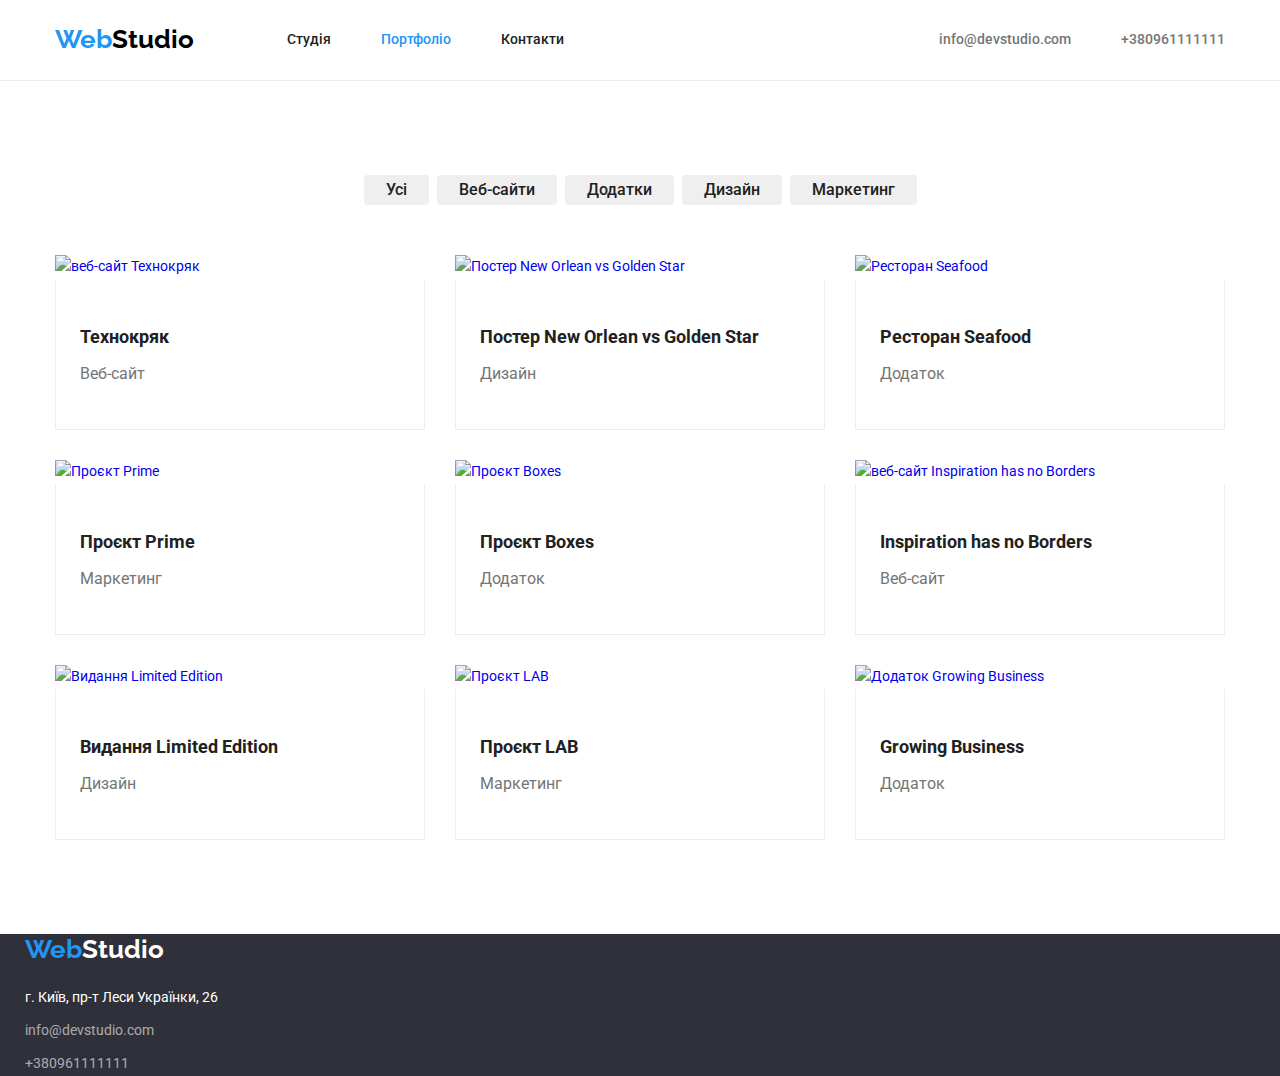
==== portfollio.html @ 1be38067 "upgraid" ====
<!DOCTYPE html>
<html lang="uk">
<head>
    <meta charset="UTF-8">
    <meta http-equiv="X-UA-Compatible" content="IE=edge">
    <meta name="viewport" content="width=device-width, initial-scale=1.0">
    <link rel="preconnect" href="https://fonts.googleapis.com">
    <link rel="preconnect" href="https://fonts.gstatic.com" crossorigin>
    <link href="https://fonts.googleapis.com/css2?family=Raleway:wght@700&family=Roboto:wght@400;500;700;900&display=swap" rel="stylesheet">
    <link rel="stylesheet" href="https://cdnjs.cloudflare.com/ajax/libs/modern-normalize/1.1.0/modern-normalize.min.css">
    <link rel="stylesheet" href="styles/styles.css">
    <title>Портфоліо</title>
</head>
<body>
    <!--Шапка-->
    <header class="header">
        <div class="container header-container">

        <nav class="nav-flex">
            <a class="link logo" href="./index.html">Web<span class="logo-part">Studio</span></a>
            <ul class="nav-flex list">
                <li class="item"><a class="nav-link link " href="./index.html">Студія</a></li>
                <li class="item"><a class="nav-link link current" href="./portfollio.html">Портфоліо</a></li>
                <li class="item"><a class="nav-link link" href="#">Контакти</a></li>
            </ul>
        </nav>
        <ul class="address-flex list">
            <li class="item"><a class="adres-nav link" href="mailto:info@devstudio.com">info@devstudio.com</a></li>
            <li class="item"><a class="adres-nav link" href="tel:+380961111111">+380961111111</a></li>
            </ul>
            
        </div>
    </header>
    <!--Основний контент-->
    <main>
        
<section class="section">
    <div class="container">
    <ul class="list list-btn">
        <li><button class="btn-filter" type="button">Усі</button></li>
        <li><button class="btn-filter" type="button">Веб-сайти</button></li>
        <li><button class="btn-filter" type="button">Додатки</button></li>
        <li><button class="btn-filter" type="button">Дизайн</button></li>
        <li><button class="btn-filter" type="button">Маркетинг</button></li>
    </ul>


    <h1 hidden>Портфоліо</h1>
    <ul class="list wrap-flex">
        <li class="li-project"> <a class="card" href="#">
            <img src="./images/texnokryak.jpg" alt="веб-сайт Технокряк" width="370">
            <div class="wrap-card">
                <h2 class="title-card">Технокряк</h2>
                <p class="p-card">Веб-сайт</p>
            </div>
        </a>
        </li>

        <li class="li-project"> <a class="card" href="#">
            <img src="./images/poster.jpg" alt="Постер New Orlean vs Golden Star" width="370">
            <div class="wrap-card">
            <h2 class="title-card">Постер <lang="en"> New Orlean vs Golden Star</lang></h2>
            <p class="p-card">Дизайн</p>
        </div>
        </a>
        </li>

        <li class="li-project"> <a class="card" href="#">
            <img src="./images/restoran.jpg" alt="Ресторан Seafood" width="370">
            <div class="wrap-card">
            <h2 class="title-card">Ресторан <lang="en">Seafood</lang></h2>
            <p class="p-card">Додаток</p>
        </div>
        </a>
        </li>

        <li class="li-project"> <a class="card" href="#">
            <img src="./images/prime.jpg" alt="Проєкт Prime" width="370">
            <div class="wrap-card">
            <h2 class="title-card">Проєкт <lang="en"></lang>Prime</h2>
            <p class="p-card">Маркетинг</p>
        </div>
        </a>
        </li>

        <li class="li-project"> <a class="card" href="#">
            <img src="./images/boxes.jpg" alt="Проєкт Boxes" width="370">
            <div class="wrap-card">
            <h2 class="title-card">Проєкт <lang="en">Boxes</lang></h2>
            <p class="p-card">Додаток</p>
        </div>
        </a>
        </li>

        <li class="li-project"> <a class="card" href="#">
            <img src="./images/inspiration.jpg" alt="веб-сайт Inspiration has no Borders" width="370">
            <div class="wrap-card">
            <h2 class="title-card"><lang="en">Inspiration has no Borders</lang></h2>
            <p class="p-card">Веб-сайт</p>
        </div>  
        </a>
        </li>

        <li class="li-project"> <a class="card" href="#">
            <img src="./images/magasin.jpg" alt="Видання Limited Edition" width="370">
            <div class="wrap-card">
            <h2 class="title-card">Видання<lang="en"> Limited Edition</lang></h2>
            <p class="p-card">Дизайн</p>
        </div>
        </a>
        </li>

        <li class="li-project"> <a class="card" href="#">
            <img src="./images/lab.jpg" alt="Проєкт LAB" width="370">
            <div class="wrap-card">
            <h2 class="title-card">Проєкт <lang="en">LAB</lang></h2>
            <p class="p-card">Маркетинг</p>
        </div>
        </a>
        </li>

        <li class="li-project"> <a class="card" href="#">
            <img src="./images/growing.jpg" alt="Додаток Growing Business" width="370">
            <div class="wrap-card">
            <h2 class="title-card"><lang="en">Growing Business</lang></h2>
            <p class="p-card">Додаток</p>
        </div>
        </a>
        </li>

    </ul>
</div>
</section>
    </main>
      <!--підвал-->
      
      <footer class="footer">
        <div class="container footer-container">
        <a class="link logo footer" href="./index.html">Web<span class="logo-footer">Studio</span></a>
        <address class="address">
            <ul class="list">
                <li class="li-address"><a class="link adres" href="https://goo.gl/maps/CPtrU1FHBa2aNyZL9" target="_blank" rel="noopener noreferrer nofollow">г. Київ, пр-т Леси Українки, 26</a> </li>
                <li class="li-address"><a class="link adres-footer" href="mailto:info@devstudio.com">info@devstudio.com</a></li>
                <li class="li-address"><a class="link adres-footer" href="tel:+380961111111">+380961111111</a></li>
            </ul>
        </address>
    </div>
    </footer>
</body>
</html>
---- styles/styles.css ----
:root {
        --primery--color:#757575;
        --title--color:#212121;
        --blac--color:#000000;
        --white--color:#FFFFFF;
        --blue--color:#2196F3;
        --btn--hover--color: #188ce8;
        --section--color:#2F303A;
        --body--bg--color:#F5F5F5;
        --card--bg--color:#EEEEEE;
        --section--bg--color:#F5F4FA;
        --icons--color: #AFB1B8;

        --logo--fonts:'Raleway', sans-serif;
        --primery--fonts:'Roboto', sans-serif;
        }

    h1,
    h2,
    h3,
    h4,
    h5,
    h6,
    p {
        margin: 0;
    }

    ul {
        margin: 0;
        padding: 0;
    }
        
    img {
        display: block;
    }
    body {
        margin: 0;

    color:var(--primery--color) ;
    font-family: var(--primery--fonts);
    font-weight: 400;
    font-size: 14px;
    line-height: 1.71;
    
    }

    .link{
        text-decoration: none;
    }

    .list{
        margin: 0;
        padding: 0;

        list-style: none;
    }

    /*header*/
    .header{
        
        padding-top: 24px;
        padding-bottom: 25px;
        border-bottom: 1px solid #ECECEC;
    }
    .container{
        padding-left: 15px;
        padding-right: 15px;
        margin: 0 auto;   
     
        width: 1200px;

    }

    .header-container{
        display: flex;
        align-items: center;
           }   


    .logo{
        margin-right: 93px;

        background: var(--white--color);
        color: var(--blue--color);

        font-family: var(--logo--fonts);
        font-weight: 700;
        font-size: 26px;
        line-height: 1.19;
        letter-spacing: 3%;
    

    }
    .logo-part{
        color:var(--blac--color);
    }

    .nav-flex{
        display: flex;
        align-items: center;
        margin-right: auto;
    }

    .item{
 
        }
    .nav-flex .item:not(:last-child){
            margin-right: 50px;
        }

    .nav-link {
        color:var(--title--color);
        font-weight: 500;
        line-height: 1.14;
    
    }
    .nav-link:hover,
    .nav-link:focus{
        color: var(--blue--color);
    }
    .current{
        color: var(--blue--color);
    }
    .address-flex{
        display: flex;
        align-items: center;
    }

    .address-flex .item:not(:last-child){
        margin-right: 50px;
    }
 
    .adres-nav{
        color: var(--primery--color);
        fill:var(-primery--color) ;
        font-weight: 500;
        line-height: 1.14;
     
    }
    .adres-nav:hover,
    .adres-nav:focus{
        color: var(--blue--color);
        fill: var(--blue--color);
    }
  
    /*main*/

    .section{
        padding-top: 94px;
        padding-bottom: 94px;
    }
    
    /*section hero*/
    .hero{
        max-width: 1600px;
        height: 600px;
        margin-left: auto;
        margin-right: auto;
        padding-top: 200px;
        padding-bottom: 200px;

    background: var(--section--color);
    background-image:linear-gradient(rgba(47, 48, 58, 0.4),rgba(47, 48, 58, 0.4)),
    url(../images/fon_hero.jpg) ;
    text-align: center;
    

    }
    .title-hero{
    margin: 0 auto;
    color: var(--white--color);     
    width: 696px;
    font-weight: 900;
    font-size: 44px;
    line-height: 60px;

    letter-spacing: 0.06em;
    text-transform: uppercase;
    }
    .hero-button{
        display: inline-block;
        margin-top: 30px;

        background: var(--blue--color);
        color: var(--white--color);
        font-family: var(--primery--fonts);
        font-weight: 700;
        font-size: 16px;
        line-height: 1.87;
    
        cursor: pointer;
        border: none;
        border-radius: 4px;
        padding: 10px 32px;
        min-width: 216px;

        }
    .hero-button:hover,
    .hero-button:focus{
        background: var(--btn--hover--color);
        }

            /*section Skills*/


    .skills{
        padding-bottom: 0;
    }
    .skills-flex{
        display: flex;
    }
    .item-skills::before{
        display: block;
        content:"";
        height: 120px;
        background-size: 70px 70px;
        background-repeat: no-repeat;
        background-position: center;
        background-color: var(--section--bg--color) ;
        border-radius: 4px;
    }
    .icon-antenna::before{
        background-image: url(../images/antenna.svg);
    }
    .icon-clock::before{
        background-image: url(../images/clock.svg);
    }
    .icon-diagram::before{
        background-image: url(../images/diagram.svg);
    }
    .icon-astronaut::before{
        background-image: url(../images/astronaut.svg);
    }
    .item-skills:not(:last-child){
        margin-right: 30px;
    }
    .title-skills{
        margin-top: 0%;
        margin-bottom: 10px;
        
        font-weight: 700;
        line-height: 1.14;
        letter-spacing: 3%;
        color: var(--title--color);
    }
    .p-skills{
        margin-top: 0%;
        margin-bottom: 0%;
    }
    /*section work*/
    .title-work{
        margin-top: 0%;
        margin-bottom: 50px;
       
        font-weight: 700;
        font-size: 36px;
        line-height: 1.17;
        color: var(--title--color);
        text-align: center;
    }

    .work-flex{
        display: flex;  
    }

    .item-work:not(:last-child){
        margin-right: 30px;
    }

    /*section team*/
    .team-flex{
        display: flex;
        justify-content: center;
        gap: 30px;
    }
    .team{
    background: var(--section--bg--color);
    }
    
    .li-team{
        background: var(--white--color);
        width: 270px;
        text-align: center;
        box-shadow:0px 4px 4px 0px rgba(0, 0, 0, 0.25);
    }
    
    .title-name{
        margin-bottom: 10px;
        font-weight: 500;
        font-size: 16px;
        line-height: 1.19;
        letter-spacing: 3%;
        color: var(--title--color);
    }
    .office{
       margin-bottom: 16px;
        font-size: 16px;
        letter-spacing: 3%;
        line-height: 1.19; 
        }

    .wrap-name{ 
        
        padding: 30px 0px;
  
        }
    .team-soc-list{
        display: flex;
        justify-content: center;
        gap: 10px;
        }
    .team-soc-item{
         width: 44px;
         height: 44px;
        }
    .team-soc-link{
        display: flex;
        align-items: center;
        justify-content: center;

        width: 100%;
        height: 100%;
        background:transparent;
        border-radius: 50%;
        }
    .team-soc-icons{
        fill:var(--icons--color) ;
        }
    .team-soc-link:hover{
    background-color: var(--blue--color);
        }
    .team-soc-link:hover .team-soc-icons{
        fill: var(--white--color);
    }   

    /*клієнти*/
    .client-logo-list{
        display: flex;
        justify-content: center;
        gap: 30px;
    }
    .client-logo-item{
        width: 170px;
        height: 92px;
        border: 1px solid var(--icons--color);
        border-radius: 4px;  
    }
    .client-logo-link{
        display: flex;
        align-items: center;
        justify-content: center;

        width: 100%;
        height: 100%;
        background:transparent;  
    }
    .client-logo-icons{
        fill:var(--icons--color) ; 
    }
    .client-logo-item:hover{
        border-color: var(--blue--color);   
    }
    .client-logo-item:hover .client-logo-icons{
        fill: var(--blue--color);
    }
    /*footer*/
    .footer {
        background: var(--section--color);
        margin: 0;
    }
    .container-flex{
        display: flex;
        padding-top: 60px;
        padding-bottom: 60px;
    }

    .footer-container{
        margin-right: 70px;
    }

    .logo-footer{
        color: var(--white--color);
    }

    .address{
        margin-top: 20px;
        font-style: normal;
    }
    .adres{
    
        font-style: normal;
        letter-spacing: 3%;
        color: var(--white--color);
    }
    .li-address:not(:last-child){
    margin-bottom: 9px;
    }
    .adres-footer{
    
        letter-spacing: 3%;
        color: rgba(255, 255, 255, 0.6);
    }
    .adres:hover,
    .adres:focus{
        color: var(--blue--color);
    }
    .adres-footer:hover,
    .adres-footer:focus{
        color: var(--blue--color);
    }
    .footer-soc-container{}
    .title-futer{
        margin-bottom: 20px;
        font-weight: 700;
        font-size: 14px;
        line-height: 16px;
        letter-spacing: 0.03em;
        text-transform: uppercase;  

        color:var(--white--color);
    }
   .footer-soc-list{
        display: flex;
        justify-content: center;
        gap: 10px;
   } 
   .footer-soc-item{
        width: 44px;
        height: 44px;
   }
    .footer-soc-link{
        display: flex;
        align-items: center;
        justify-content: center;

        width: 100%;
        height: 100%;
        background:rgba(255, 255, 255, 0.1);
        border-radius: 50%;
    }
    .footer-soc-icons{
        fill: var(--white--color);
    }
    .footer-soc-link:hover{
        background-color: var(--blue--color);
            }
    

    /*portfolio.html*/

    .list-btn{
        display: flex;
        justify-content: center;
        gap: 8px;
        margin-bottom: 50px;
    }

    .btn-filter{
       padding: 6px 22px;
        
        font-family: var(--primery--fonts);
        font-weight: 500;
        font-size: 16px;
        line-height: 1.16;
        letter-spacing: 2%;
        text-align: center;
        color: var(--title--color);
        border: none;
        border-radius: 4px;
        cursor: pointer;
        }
    .btn-filter:hover,
    .btn-filter:focus{
        color: var(--white--color);
        background: var(--blue--color);
        box-shadow: 0px 4px 4px 0px rgba(0, 0, 0, 0.25);
        }

    .wrap-flex{
        display: flex;
        flex-wrap: wrap;
        gap: 30px;
        }
    .li-project{
        width: 370px;
        }
        .li-project:hover,
        .li-project:focus{
            box-shadow: 0px 4px 4px 0px rgba(0, 0, 0, 0.25);
        }

    .wrap-card{

        border-left: 1px solid var(--card--bg--color);
        border-bottom: 1px solid var(--card--bg--color);
        border-right: 1px solid var(--card--bg--color);
           
        padding: 20px 24px;
        }   

    .card{
        text-decoration: none;  
        
        }
    .title-card{
        margin-top: 20px;
        margin-bottom: 4px;
        font-weight: 700;
        font-size: 18px;
        line-height: 2;
        color: var(--title--color);
        }
    .p-card{
        margin-top: 0px;
        margin-bottom: 0px;
        padding-bottom: 20px;
        font-size: 16px;
        line-height: 1.87;
        color: var(--primery--color);
        }
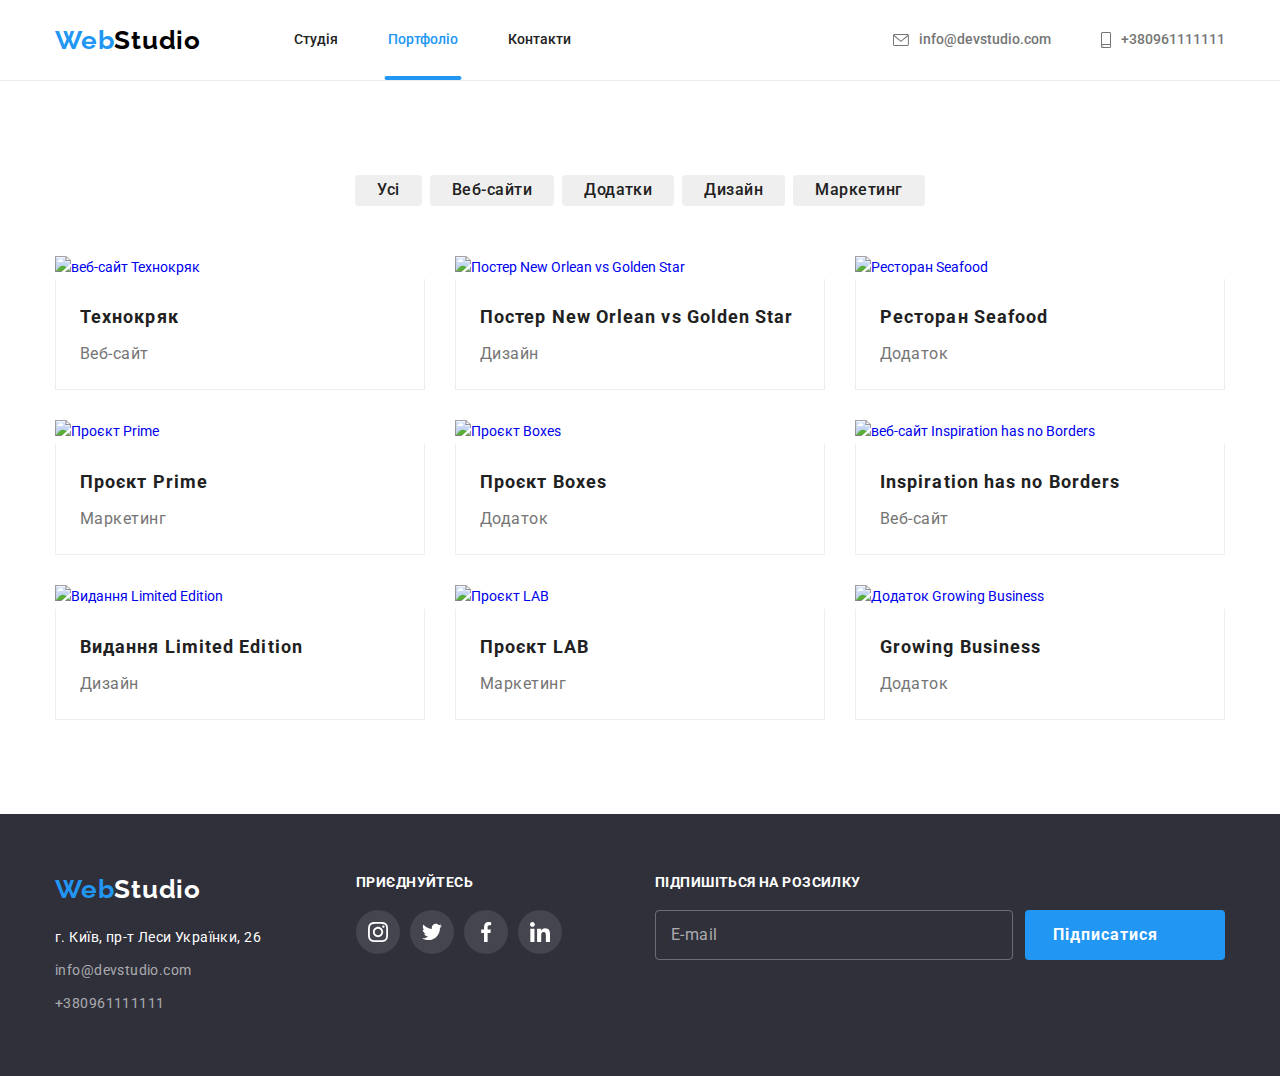
==== commit 2b438c4f: "upgraid" ====
--- a/portfollio.html
+++ b/portfollio.html
@@ -25,10 +25,17 @@
             </ul>
         </nav>
         <ul class="address-flex list">
-            <li class="item"><a class="adres-nav link" href="mailto:info@devstudio.com">info@devstudio.com</a></li>
-            <li class="item"><a class="adres-nav link" href="tel:+380961111111">+380961111111</a></li>
-            </ul>
-            
+            <li class="item"><a class="adres-nav link" href="mailto:info@devstudio.com">
+                <svg class="adres-nav-icons" width="16" height="12">
+                    <use href="./images/icons.svg#icon-envelope"></use>
+                </svg>
+                info@devstudio.com</a></li>
+            <li class="item"><a class="adres-nav link" href="tel:+380961111111">
+                <svg class="adres-nav-icons" width="10" height="16">
+                    <use href="./images/icons.svg#icon-smartphone"></use>
+                </svg>
+                +380961111111</a></li>
+            </ul>
         </div>
     </header>
     <!--Основний контент-->
@@ -48,7 +55,10 @@
     <h1 hidden>Портфоліо</h1>
     <ul class="list wrap-flex">
         <li class="li-project"> <a class="card" href="#">
+            <div class="box">
             <img src="./images/texnokryak.jpg" alt="веб-сайт Технокряк" width="370">
+            <p class="overlay">Ресурс пропонує комплексні пропозиції з різним рівнем функціоналу та сервісів. Все це дозволить відвідувачу отримати вичерпні відомості про компанію чи приватну особу.</p>
+            </div>
             <div class="wrap-card">
                 <h2 class="title-card">Технокряк</h2>
                 <p class="p-card">Веб-сайт</p>
@@ -57,7 +67,10 @@
         </li>
 
         <li class="li-project"> <a class="card" href="#">
+            <div class="box">
             <img src="./images/poster.jpg" alt="Постер New Orlean vs Golden Star" width="370">
+            <p class="overlay">Ресурс пропонує комплексні пропозиції з різним рівнем функціоналу та сервісів. Все це дозволить відвідувачу отримати вичерпні відомості про компанію чи приватну особу.</p>
+        </div>
             <div class="wrap-card">
             <h2 class="title-card">Постер <lang="en"> New Orlean vs Golden Star</lang></h2>
             <p class="p-card">Дизайн</p>
@@ -66,7 +79,10 @@
         </li>
 
         <li class="li-project"> <a class="card" href="#">
+            <div class="box">
             <img src="./images/restoran.jpg" alt="Ресторан Seafood" width="370">
+            <p class="overlay">Ресурс пропонує комплексні пропозиції з різним рівнем функціоналу та сервісів. Все це дозволить відвідувачу отримати вичерпні відомості про компанію чи приватну особу.</p>
+            </div>
             <div class="wrap-card">
             <h2 class="title-card">Ресторан <lang="en">Seafood</lang></h2>
             <p class="p-card">Додаток</p>
@@ -75,7 +91,10 @@
         </li>
 
         <li class="li-project"> <a class="card" href="#">
+            <div class="box">
             <img src="./images/prime.jpg" alt="Проєкт Prime" width="370">
+            <p class="overlay">Ресурс пропонує комплексні пропозиції з різним рівнем функціоналу та сервісів. Все це дозволить відвідувачу отримати вичерпні відомості про компанію чи приватну особу.</p>
+            </div>
             <div class="wrap-card">
             <h2 class="title-card">Проєкт <lang="en"></lang>Prime</h2>
             <p class="p-card">Маркетинг</p>
@@ -84,7 +103,10 @@
         </li>
 
         <li class="li-project"> <a class="card" href="#">
+            <div class="box">
             <img src="./images/boxes.jpg" alt="Проєкт Boxes" width="370">
+            <p class="overlay">Ресурс пропонує комплексні пропозиції з різним рівнем функціоналу та сервісів. Все це дозволить відвідувачу отримати вичерпні відомості про компанію чи приватну особу.</p>
+            </div>
             <div class="wrap-card">
             <h2 class="title-card">Проєкт <lang="en">Boxes</lang></h2>
             <p class="p-card">Додаток</p>
@@ -93,7 +115,10 @@
         </li>
 
         <li class="li-project"> <a class="card" href="#">
+            <div class="box">
             <img src="./images/inspiration.jpg" alt="веб-сайт Inspiration has no Borders" width="370">
+            <p class="overlay">Ресурс пропонує комплексні пропозиції з різним рівнем функціоналу та сервісів. Все це дозволить відвідувачу отримати вичерпні відомості про компанію чи приватну особу.</p>
+            </div>
             <div class="wrap-card">
             <h2 class="title-card"><lang="en">Inspiration has no Borders</lang></h2>
             <p class="p-card">Веб-сайт</p>
@@ -102,7 +127,10 @@
         </li>
 
         <li class="li-project"> <a class="card" href="#">
+            <div class="box">
             <img src="./images/magasin.jpg" alt="Видання Limited Edition" width="370">
+            <p class="overlay">Ресурс пропонує комплексні пропозиції з різним рівнем функціоналу та сервісів. Все це дозволить відвідувачу отримати вичерпні відомості про компанію чи приватну особу.</p>
+            </div>
             <div class="wrap-card">
             <h2 class="title-card">Видання<lang="en"> Limited Edition</lang></h2>
             <p class="p-card">Дизайн</p>
@@ -111,7 +139,10 @@
         </li>
 
         <li class="li-project"> <a class="card" href="#">
+            <div class="box">
             <img src="./images/lab.jpg" alt="Проєкт LAB" width="370">
+            <p class="overlay">Ресурс пропонує комплексні пропозиції з різним рівнем функціоналу та сервісів. Все це дозволить відвідувачу отримати вичерпні відомості про компанію чи приватну особу.</p>
+            </div>
             <div class="wrap-card">
             <h2 class="title-card">Проєкт <lang="en">LAB</lang></h2>
             <p class="p-card">Маркетинг</p>
@@ -120,7 +151,10 @@
         </li>
 
         <li class="li-project"> <a class="card" href="#">
+            <div class="box">
             <img src="./images/growing.jpg" alt="Додаток Growing Business" width="370">
+            <p class="overlay">Ресурс пропонує комплексні пропозиції з різним рівнем функціоналу та сервісів. Все це дозволить відвідувачу отримати вичерпні відомості про компанію чи приватну особу.</p>
+            </div>
             <div class="wrap-card">
             <h2 class="title-card"><lang="en">Growing Business</lang></h2>
             <p class="p-card">Додаток</p>
@@ -135,7 +169,9 @@
       <!--підвал-->
       
       <footer class="footer">
-        <div class="container footer-container">
+        <div class="container container-flex">
+
+        <div class="footer-container">
         <a class="link logo footer" href="./index.html">Web<span class="logo-footer">Studio</span></a>
         <address class="address">
             <ul class="list">
@@ -145,6 +181,53 @@
             </ul>
         </address>
     </div>
+    <div class="footer-soc-container">
+        <h1 class="title-futer">приєднуйтесь</h1>
+            <ul class="footer-soc-list list">
+                <li class="footer-soc-item">
+                     <a class="footer-soc-link link" href="#">
+                        <svg class="footer-soc-icons" width="20" height="20">
+                            <use href="./images/icons.svg#icon-instagram"></use>
+                        </svg>
+                     </a>
+                    </li>
+                    <li class="footer-soc-item">
+                        <a class="footer-soc-link link" href="#">
+                            <svg class="footer-soc-icons" width="20" height="20">
+                                <use href="./images/icons.svg#icon-twitter"></use>
+                            </svg>
+                        </a>
+                       </li>
+                       <li class="footer-soc-item">
+                        <a class="footer-soc-link link" href="#">
+                            <svg class="footer-soc-icons" width="20" height="20">
+                                <use href="./images/icons.svg#icon-facebook"></use>
+                            </svg>
+                        </a>
+                       </li>
+                       <li class="footer-soc-item">
+                        <a class="footer-soc-link link" href="#">
+                            <svg class="footer-soc-icons" width="20" height="20">
+                                <use href="./images/icons.svg#icon-linkedin"></use>
+                            </svg>
+                        </a>
+                       </li>
+            </ul>
+    </div>
+
+    <form class="mailing-wrappe">
+        <label for="mailing-futer" class="mailing-title">Підпишіться на розсилку</label>
+        <div class="mailing-flex">
+        <input type="email" name="mailing-email" class="mailing-input" id="mailing-futer" placeholder="E-mail">
+        <button type="submit" class="mailing-btn">Підписатися
+            <svg class="mailing-btn-icons" width="24" height="24">
+                <use href="./images/icons.svg#icon-icon_send"></use>
+            </svg>    
+        </button>
+    </div>
+    </form>
+    
+        </div>
     </footer>
 </body>
 </html>--- a/styles/styles.css
+++ b/styles/styles.css
@@ -57,9 +57,6 @@
 
     /*header*/
     .header{
-        
-        padding-top: 24px;
-        padding-bottom: 25px;
         border-bottom: 1px solid #ECECEC;
     }
     .container{
@@ -87,7 +84,7 @@
         font-weight: 700;
         font-size: 26px;
         line-height: 1.19;
-        letter-spacing: 3%;
+        letter-spacing: 0.03em;
     
 
     }
@@ -101,7 +98,8 @@
         margin-right: auto;
     }
 
-    .item{
+    .item-current{
+        display: flex;
  
         }
     .nav-flex .item:not(:last-child){
@@ -109,18 +107,40 @@
         }
 
     .nav-link {
+        position: relative;
+        display: block;
+        padding-top: 32px;
+        padding-bottom: 32px;
         color:var(--title--color);
         font-weight: 500;
         line-height: 1.14;
+        transition: color 250ms cubic-bezier(0.4, 0, 0.2, 1);
     
     }
     .nav-link:hover,
     .nav-link:focus{
         color: var(--blue--color);
     }
+
     .current{
         color: var(--blue--color);
     }
+
+    .nav-link.current::after{
+        display: block;
+        position: absolute;
+        bottom: 0;
+        left: 0;
+
+        content:"";
+        width:100%;
+        transform: scaleX(1.1);
+        height: 4px;
+        border-radius: 2px;
+        background-color: currentColor;
+        
+    }
+
     .address-flex{
         display: flex;
         align-items: center;
@@ -131,16 +151,23 @@
     }
  
     .adres-nav{
+        display: flex;
+
         color: var(--primery--color);
-        fill:var(-primery--color) ;
         font-weight: 500;
         line-height: 1.14;
+        align-items: center;
+
+        transition: color 250ms cubic-bezier(0.4, 0, 0.2, 1);
      
     }
     .adres-nav:hover,
     .adres-nav:focus{
         color: var(--blue--color);
-        fill: var(--blue--color);
+    }
+    .adres-nav-icons{
+        margin-right: 10px;
+        fill: currentColor;
     }
   
     /*main*/
@@ -181,7 +208,7 @@
         display: inline-block;
         margin-top: 30px;
 
-        background: var(--blue--color);
+        background-color: var(--blue--color);
         color: var(--white--color);
         font-family: var(--primery--fonts);
         font-weight: 700;
@@ -194,10 +221,12 @@
         padding: 10px 32px;
         min-width: 216px;
 
+        transition:background-color 250ms cubic-bezier(0.4, 0, 0.2, 1);
+
         }
     .hero-button:hover,
     .hero-button:focus{
-        background: var(--btn--hover--color);
+        background-color: var(--btn--hover--color);
         }
 
             /*section Skills*/
@@ -235,12 +264,11 @@
         margin-right: 30px;
     }
     .title-skills{
-        margin-top: 0%;
+        margin-top: 30px;
         margin-bottom: 10px;
         
         font-weight: 700;
         line-height: 1.14;
-        letter-spacing: 3%;
         color: var(--title--color);
     }
     .p-skills{
@@ -255,17 +283,40 @@
         font-weight: 700;
         font-size: 36px;
         line-height: 1.17;
+        letter-spacing: 0.03em;
         color: var(--title--color);
         text-align: center;
     }
 
     .work-flex{
         display: flex;  
-    }
-
-    .item-work:not(:last-child){
-        margin-right: 30px;
-    }
+        gap: 30px;
+    }
+    .item-work{
+    position: relative;
+    display: block;
+ 
+}
+
+    .koment{
+        position: absolute;
+        bottom: 0px;
+
+        padding: 27px 0;
+
+        width: 100%;
+        height: 70px;
+        background-color: rgba(47, 48, 58, 0.8);;
+
+font-weight: 700;
+font-size: 14px;
+line-height: 16px;
+text-align: center;
+letter-spacing: 0.03em;
+text-transform: uppercase;
+color: var(--white--color);
+    }
+    
 
     /*section team*/
     .team-flex{
@@ -289,13 +340,13 @@
         font-weight: 500;
         font-size: 16px;
         line-height: 1.19;
-        letter-spacing: 3%;
+        letter-spacing: 0.03em;
         color: var(--title--color);
     }
     .office{
        margin-bottom: 16px;
         font-size: 16px;
-        letter-spacing: 3%;
+        letter-spacing: 0.03em;
         line-height: 1.19; 
         }
 
@@ -322,16 +373,21 @@
         height: 100%;
         background:transparent;
         border-radius: 50%;
+        color: var(--icons--color);
+
+        transition: background-color 250ms cubic-bezier(0.4, 0, 0.2, 1),
+         color 250ms cubic-bezier(0.4, 0, 0.2, 1);
+
         }
     .team-soc-icons{
-        fill:var(--icons--color) ;
-        }
-    .team-soc-link:hover{
+        fill:currentColor ;
+        }
+    .team-soc-link:hover,
+    .team-soc-link:focus{
     background-color: var(--blue--color);
-        }
-    .team-soc-link:hover .team-soc-icons{
-        fill: var(--white--color);
-    }   
+    color: var(--white--color);
+        }
+
 
     /*клієнти*/
     .client-logo-list{
@@ -342,8 +398,7 @@
     .client-logo-item{
         width: 170px;
         height: 92px;
-        border: 1px solid var(--icons--color);
-        border-radius: 4px;  
+
     }
     .client-logo-link{
         display: flex;
@@ -353,16 +408,22 @@
         width: 100%;
         height: 100%;
         background:transparent;  
+        color: var(--icons--color);
+        border: 1px solid var(--icons--color);
+        border-radius: 4px;  
+
+        transition: border-color 250ms cubic-bezier(0.4, 0, 0.2, 1),
+        color 250ms cubic-bezier(0.4, 0, 0.2, 1);
     }
     .client-logo-icons{
-        fill:var(--icons--color) ; 
-    }
-    .client-logo-item:hover{
-        border-color: var(--blue--color);   
-    }
-    .client-logo-item:hover .client-logo-icons{
-        fill: var(--blue--color);
-    }
+        fill: currentColor; 
+    }
+    .client-logo-link:hover,
+    .client-logo-link:focus{
+    border-color: var(--blue--color);
+    color: var(--blue--color);}
+
+
     /*footer*/
     .footer {
         background: var(--section--color);
@@ -384,21 +445,28 @@
 
     .address{
         margin-top: 20px;
+        
         font-style: normal;
     }
     .adres{
     
         font-style: normal;
-        letter-spacing: 3%;
+        letter-spacing: 0.03em;
         color: var(--white--color);
-    }
+
+        transition: color 250ms cubic-bezier(0.4, 0, 0.2, 1);
+    }
+
     .li-address:not(:last-child){
     margin-bottom: 9px;
+    min-width: 231px;
     }
     .adres-footer{
     
-        letter-spacing: 3%;
+        letter-spacing: 0.03em;
         color: rgba(255, 255, 255, 0.6);
+
+        transition: color 250ms cubic-bezier(0.4, 0, 0.2, 1);
     }
     .adres:hover,
     .adres:focus{
@@ -407,6 +475,7 @@
     .adres-footer:hover,
     .adres-footer:focus{
         color: var(--blue--color);
+
     }
     .footer-soc-container{}
     .title-futer{
@@ -437,14 +506,100 @@
         height: 100%;
         background:rgba(255, 255, 255, 0.1);
         border-radius: 50%;
+
+        transition: background-color 250ms cubic-bezier(0.4, 0, 0.2, 1);
     }
     .footer-soc-icons{
         fill: var(--white--color);
     }
-    .footer-soc-link:hover{
+    .footer-soc-link:hover,
+    .footer-soc-link:focus{
         background-color: var(--blue--color);
             }
-    
+
+    .mailing-wrappe{
+        margin-left: 93px;
+    } 
+    
+    .mailing-title{
+        display: block;
+        margin-bottom: 20px;
+        font-weight: 700;
+        font-size: 14px;
+        line-height: 16px;
+        letter-spacing: 0.03em;
+        text-transform: uppercase;
+
+        color: var(--white--color);
+    }
+
+    .mailing-flex{
+        display: flex;
+    }
+    
+    .mailing-input{
+        margin-right: 12px;
+        padding-right: 15px;
+        padding-left: 15px;
+
+        width: 358px;
+        height: 50px;
+        outline: none;
+        background-color: transparent;
+        color: var(--white--color);
+        border-radius: 4px;
+        border: 1px solid rgba(255, 255, 255, 0.3);
+        cursor: pointer;
+
+        transition: border-color 250ms cubic-bezier(0.4, 0, 0.2, 1);
+
+    }
+
+    .mailing-input:focus{
+        border-color: var(--btn--hover--color); 
+    }
+
+    .mailing-input::placeholder{
+        font-weight: 400;
+        font-size: 16px;
+        line-height: 20px;
+        letter-spacing: 0.03em;
+        color: rgba(255, 255, 255, 0.6);
+
+    }
+    .mailing-btn{
+        display: flex;
+        align-items: center;
+        text-align: center;
+        justify-content: space-between;
+        width: 200px;
+                
+        padding: 10px 28px;
+        font-style: normal;
+        font-weight: 700;
+        font-size: 16px;
+        line-height: 30px;
+        letter-spacing: 0.06em;
+        
+
+        background-color: var(--blue--color);
+        color: var(--white--color);
+        cursor: pointer;
+        border: none;
+        border-radius: 4px;
+
+        transition: background-color 250ms cubic-bezier(0.4, 0, 0.2, 1);
+    }
+
+    .mailing-btn-icons{
+      
+      fill: currentColor;
+    }
+
+    .mailing-btn:hover,
+    .mailing-btn:focus{
+        background-color: var(--btn--hover--color);  
+    }
 
     /*portfolio.html*/
 
@@ -462,17 +617,21 @@
         font-weight: 500;
         font-size: 16px;
         line-height: 1.16;
-        letter-spacing: 2%;
+        letter-spacing: 0.03em;
         text-align: center;
         color: var(--title--color);
         border: none;
         border-radius: 4px;
         cursor: pointer;
+
+        transition: background-color 250ms cubic-bezier(0.4, 0, 0.2, 1),
+        color 250ms cubic-bezier(0.4, 0, 0.2, 1),
+        box-shadow 250ms cubic-bezier(0.4, 0, 0.2, 1);
         }
     .btn-filter:hover,
     .btn-filter:focus{
+        background: var(--blue--color);
         color: var(--white--color);
-        background: var(--blue--color);
         box-shadow: 0px 4px 4px 0px rgba(0, 0, 0, 0.25);
         }
 
@@ -482,7 +641,11 @@
         gap: 30px;
         }
     .li-project{
+        position: relative;
+        overflow: hidden;
         width: 370px;
+
+        transition: box-shadow 250ms cubic-bezier(0.4, 0, 0.2, 1);
         }
         .li-project:hover,
         .li-project:focus{
@@ -503,18 +666,280 @@
         
         }
     .title-card{
-        margin-top: 20px;
+        margin-top:0px;
         margin-bottom: 4px;
         font-weight: 700;
         font-size: 18px;
         line-height: 2;
+        letter-spacing: 0.06em;
         color: var(--title--color);
         }
     .p-card{
         margin-top: 0px;
         margin-bottom: 0px;
-        padding-bottom: 20px;
         font-size: 16px;
         line-height: 1.87;
+        letter-spacing: 0.03em;
         color: var(--primery--color);
-        }+        }
+    .box{
+        position: relative;
+        overflow: hidden;
+        width: 370px;
+    }
+    .overlay {
+        position: absolute;
+        top: 0;
+        left: 0;
+        width: 100%;
+        height: 100%;
+        background-color: rgba(33, 150, 243, 0.9);
+      
+        transform: translatey(100%);
+        transition: transform 250ms cubic-bezier(0.4, 0, 0.2, 1);
+        
+        padding: 63px 24px;
+        font-size: 18px;
+        line-height: 28px;
+        letter-spacing: 0.03em;
+        color: var(--white--color);
+    }
+    .li-project:hover .overlay,
+    .li-project:focus .overlay{
+        transform: translatey(0);
+    }
+
+    /*Модалка*/
+
+    .backdrop{
+        position: fixed;
+        top:0;
+        width: 100%;
+        height: 100%;
+        background-color: rgba(0, 0, 0, 0.2);
+
+        transition: opacity 500ms linear, visibility 500ms linear;
+    }
+    .modal{
+        position: absolute;
+        top: 50%;
+        left: 50%;
+
+        padding: 40px;
+
+        width: 528px;
+        min-height: 581px;
+        background-color: var(--white--color);
+        border-radius: 4px;
+       box-shadow : 0px 1px 3px rgba(0, 0, 0, 0.12),
+         0px 1px 1px rgba(0, 0, 0, 0.14), 
+        0px 2px 1px rgba(0, 0, 0, 0.2);
+
+        transform: translate(-50%,-50%) scale(1);
+        transition: transform 550ms linear;
+
+    }
+
+    .backdrop .is-hidden .modal{
+        transform: translate(-50%,-50%) scale(0); 
+    }
+
+    .modal-close{
+        position: absolute;
+        right: 8px;
+        top: 8px;
+
+        display: flex;
+        align-items: center;
+        justify-content: center;
+
+        width: 30px;
+        height: 30px;
+        border: 1px solid rgba(0, 0, 0, 0.1);
+        border-radius: 50%;
+        background-color: transparent;
+        fill: var(--blac--color);
+        box-shadow: 0px 1px 3px 0px rgba(0, 0, 0, 0.12);
+        cursor: pointer;
+
+        transition: background-color 250ms cubic-bezier(0.4, 0, 0.2, 1),
+        fill 250ms cubic-bezier(0.4, 0, 0.2, 1);
+    }
+
+    .modal-close:hover,
+    .modal-close:focus{
+        background-color: var(--btn--hover--color);
+        fill: var(--white--color);
+    }
+    .is-hidden{
+        opacity: 0;
+        visibility: hidden;
+        pointer-events: none;
+    }
+
+    .modal-title{
+        margin-bottom: 12px;
+        
+        font-weight: 700;
+        font-size: 20px;
+        line-height: 23px;
+        text-align: center;
+        letter-spacing: 0.03em;
+        color: var(--title--color);
+    }
+
+    .input-wrappe{
+        position: relative;
+        margin-bottom: 10px;
+    }
+
+    .input-label{
+        margin-bottom: 4px;
+        font-size: 12px;
+        letter-spacing: 0.01em;
+        line-height: 14px;
+        color: var(--primery--color);
+
+    }
+
+    .modal-input{
+        padding-left: 42px;
+        padding-right: 12px;
+        width: 100%;
+        height: 40px;
+        outline: transparent;
+
+        border: 1px solid rgba(33, 33, 33, 0.2);
+        border-radius: 4px;
+        background-color: transparent;
+
+        cursor: pointer;
+
+        transition: border-color 250ms cubic-bezier(0.4, 0, 0.2, 1);
+
+        }
+
+    .modal-icons{
+      
+        position: absolute;
+        left: 12px;
+        top: 50%;
+        transform: translateY(-50%);
+        fill: var(--title--color);
+     
+        transition: fill 250ms cubic-bezier(0.4, 0, 0.2, 1);
+    }
+
+    .modal-input:focus{
+        border-color: var(--blue--color);
+    }
+    .modal-input:focus + .modal-icons{
+        fill: var(--blue--color);
+    }
+
+    .koment-label{
+        margin-bottom: 4px;
+
+        font-weight: 400;
+        font-size: 12px;
+        line-height: 14px;
+        letter-spacing: 0.01em;
+        color: var(--primery--color);
+    }
+
+    .modal-coment{
+        margin-bottom: 20px;
+        padding: 12px 16px;
+
+        font-weight: 400;
+        font-size: 12px;
+        line-height: 14px;
+        letter-spacing: 0.01em;
+
+        width: 100%;
+        height: 120px;
+        outline: transparent;
+        border: 1px solid rgba(33, 33, 33, 0.2);
+        border-radius: 4px;
+        resize: none;
+        cursor: pointer;
+
+        transition: border-color 250ms cubic-bezier(0.4, 0, 0.2, 1);
+
+    }
+    .modal-coment::placeholder{
+        font-weight: 400;
+        font-size: 12px;
+        line-height: 14px;
+        letter-spacing: 0.01em;
+        color: rgba(117, 117, 117, 0.5);
+        
+    }
+
+    .modal-coment:focus{
+        
+        border-color: var(--blue--color);
+    }
+
+    .checkbox-text{
+        display: flex;
+        margin-bottom: 30px;
+        line-height: 24px;
+        letter-spacing: 0.03em;
+        align-items: center;
+
+    }
+
+    .checkbox-text span {
+        display: flex;
+        align-items: center;
+        justify-content: center;
+        margin-right: 7px;
+
+        width: 16px;
+        height: 15px;
+        border: 2px solid var(--title--color);
+        border-radius: 2px;
+        fill: transparent;
+
+        transition: background-color 250ms cubic-bezier(0.4, 0, 0.2, 1) ,
+        border 250ms cubic-bezier(0.4, 0, 0.2, 1) ,
+        fill 250ms cubic-bezier(0.4, 0, 0.2, 1);
+    }
+
+    .link-check {
+        line-height: 24px;
+        letter-spacing: 0.03em;
+        color: var(--blue--color);
+        text-decoration-line: underline;
+    }
+
+    .input-check:checked + .checkbox-text span {
+        background-color: var(--btn--hover--color);
+        border: 1px solid transparent;
+        fill: var(--white--color);
+    }
+
+    .modal-form-btn{
+        display: block;
+        margin: 0 auto;
+       
+        padding: 10px 52px;
+        font-weight: 700;
+        font-size: 16px;
+        line-height: 30px;
+        letter-spacing: 0.06em;
+        
+        background-color: var(--blue--color);
+        color: var(--white--color);
+        cursor: pointer;
+        border: none;
+        border-radius: 4px;
+
+        transition: background-color 250ms cubic-bezier(0.4, 0, 0.2, 1);
+    }
+
+    .modal-form-btn:hover ,
+    .modal-form-btn:focus{
+        background-color: var(--btn--hover--color);
+    }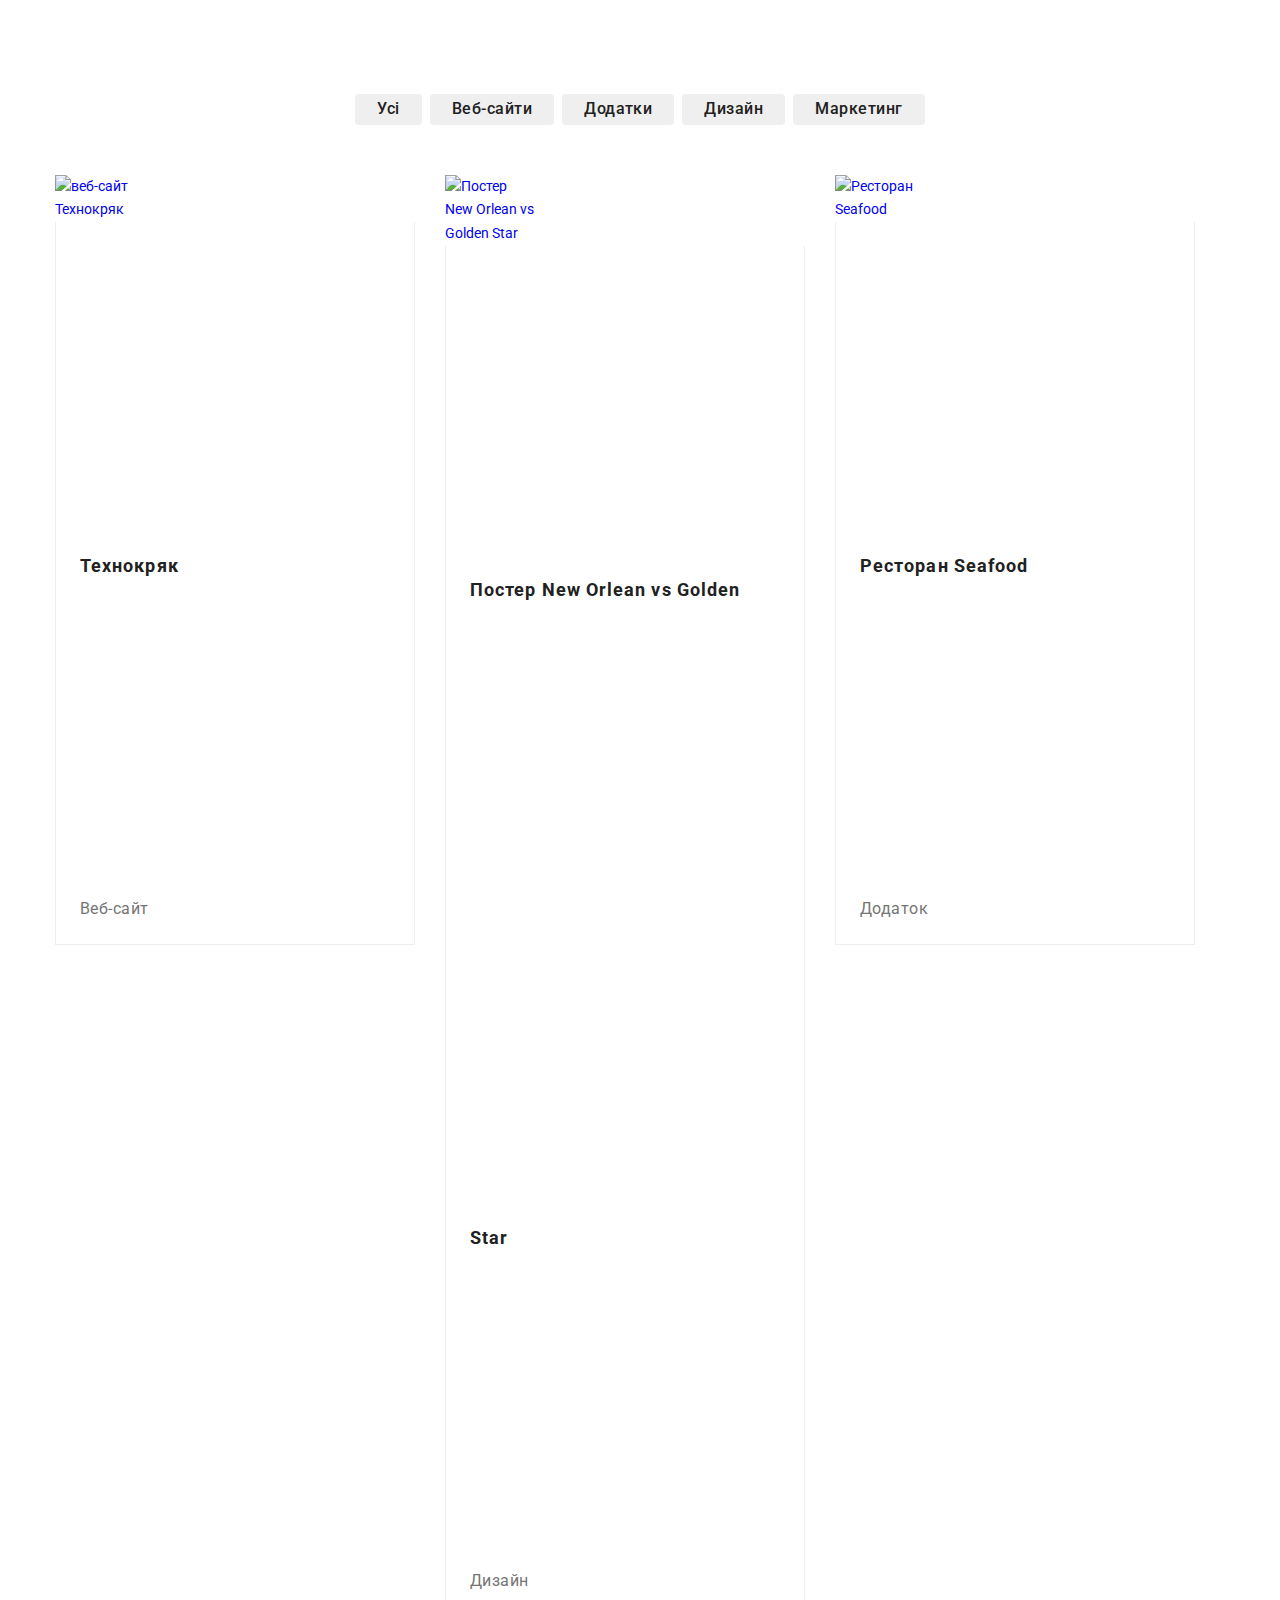
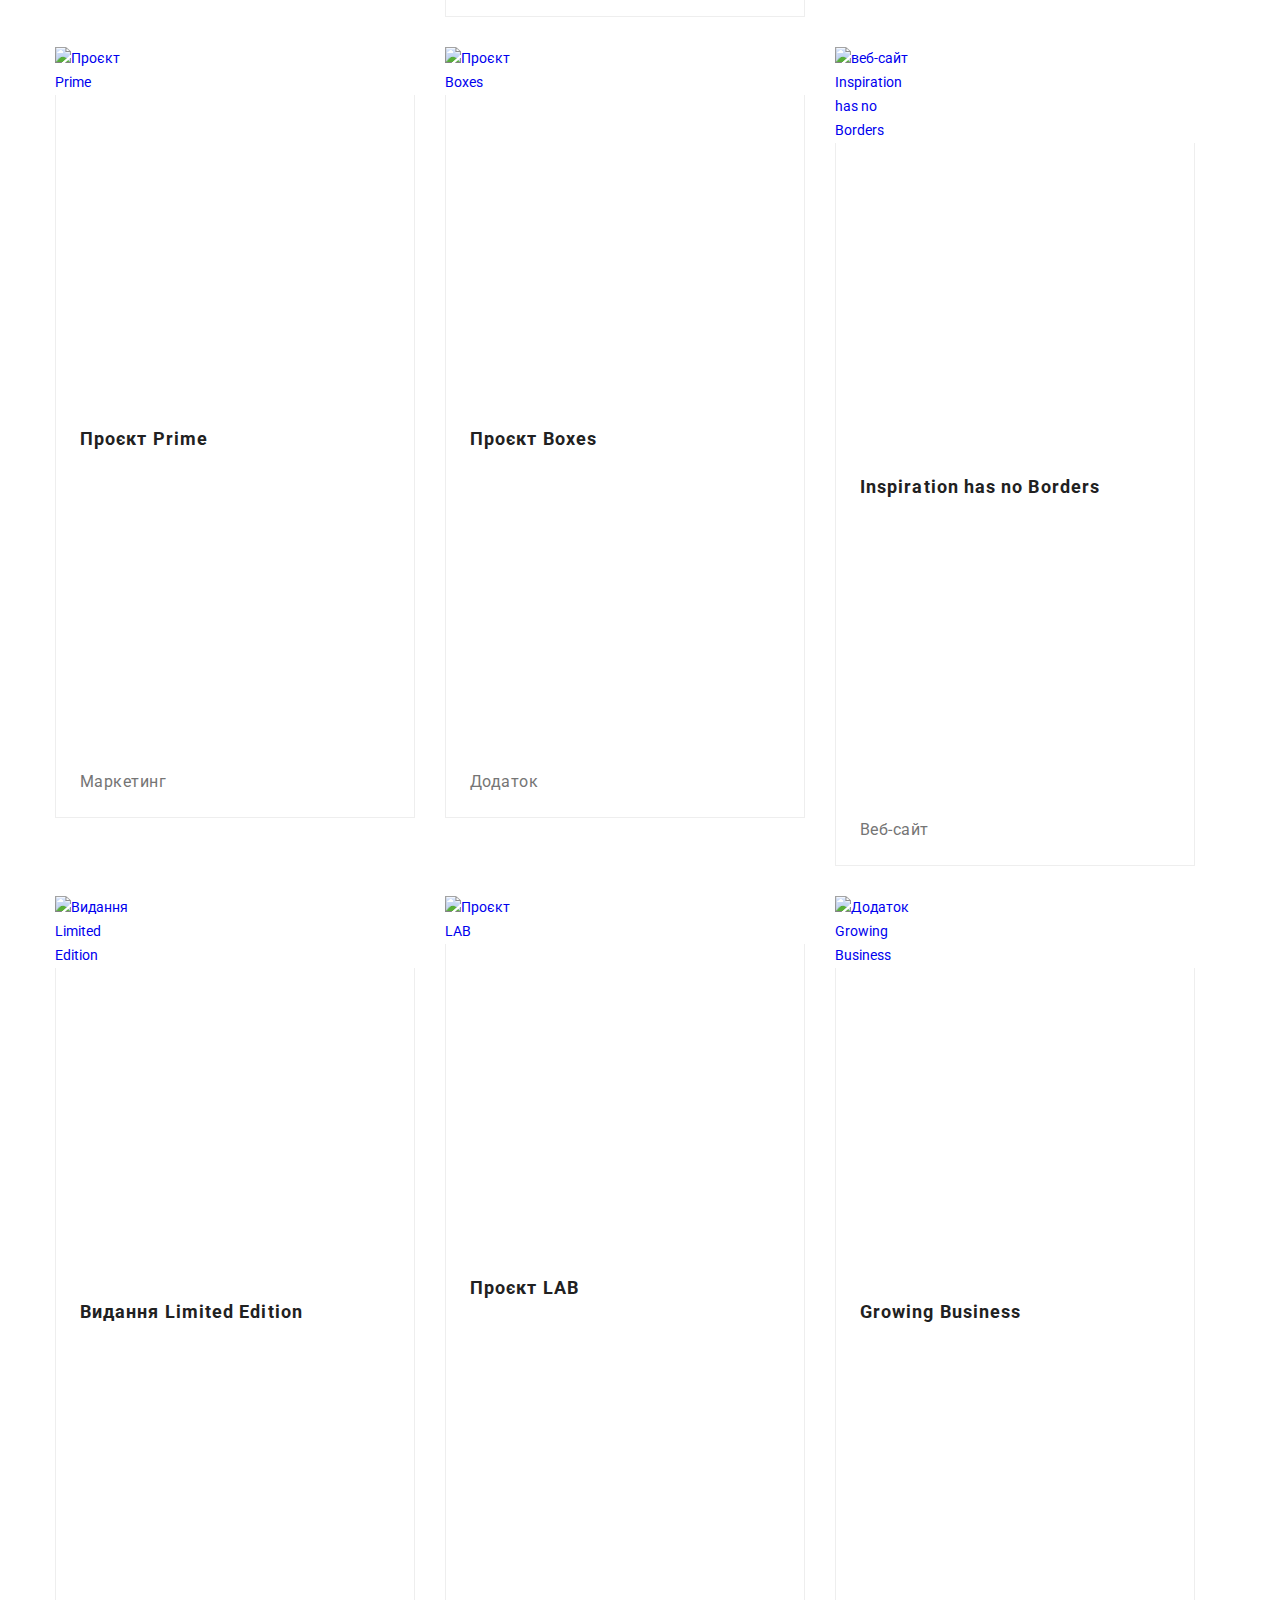
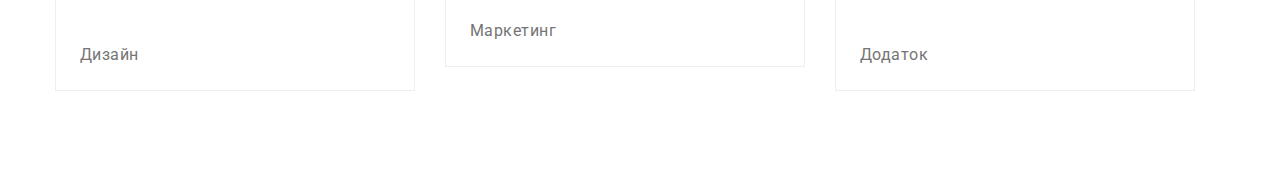
==== commit 78308c76: "up" ====
--- a/portfollio.html
+++ b/portfollio.html
@@ -8,36 +8,37 @@
     <link rel="preconnect" href="https://fonts.gstatic.com" crossorigin>
     <link href="https://fonts.googleapis.com/css2?family=Raleway:wght@700&family=Roboto:wght@400;500;700;900&display=swap" rel="stylesheet">
     <link rel="stylesheet" href="https://cdnjs.cloudflare.com/ajax/libs/modern-normalize/1.1.0/modern-normalize.min.css">
-    <link rel="stylesheet" href="styles/styles.css">
+    <link rel="stylesheet" href="./css/main.min.css">
     <title>Портфоліо</title>
 </head>
 <body>
     <!--Шапка-->
-    <header class="header">
-        <div class="container header-container">
-
-        <nav class="nav-flex">
-            <a class="link logo" href="./index.html">Web<span class="logo-part">Studio</span></a>
-            <ul class="nav-flex list">
-                <li class="item"><a class="nav-link link " href="./index.html">Студія</a></li>
-                <li class="item"><a class="nav-link link current" href="./portfollio.html">Портфоліо</a></li>
-                <li class="item"><a class="nav-link link" href="#">Контакти</a></li>
-            </ul>
-        </nav>
-        <ul class="address-flex list">
-            <li class="item"><a class="adres-nav link" href="mailto:info@devstudio.com">
-                <svg class="adres-nav-icons" width="16" height="12">
-                    <use href="./images/icons.svg#icon-envelope"></use>
-                </svg>
-                info@devstudio.com</a></li>
-            <li class="item"><a class="adres-nav link" href="tel:+380961111111">
-                <svg class="adres-nav-icons" width="10" height="16">
-                    <use href="./images/icons.svg#icon-smartphone"></use>
-                </svg>
-                +380961111111</a></li>
-            </ul>
-        </div>
-    </header>
+   <!-- <header class="header header__portfollio">
+        <div class="container header__container">
+
+            <nav class="navigation navigation__flex">
+                <a class="link logo" href="./index.html">Web<span class="logo__part">Studio</span></a>
+                <ul class="list navigation__flex ">
+                    <li class="nav-item"><a class="link nav-item__link" href="./index.html">Студія</a></li>
+                    <li class="nav-item"><a class="link current nav-item__link" href="./portfollio.html">Портфоліо</a></li>
+                    <li class="nav-item"><a class="link nav-item__link" href="#">Контакти</a></li>
+                </ul>
+            </nav>
+            <ul class="list address address__flex ">
+                <li class="contact"><a class="link contact__link" href="mailto:info@devstudio.com">
+                    <svg class="contact__icons" width="16" height="12">
+                        <use href="./images/icons.svg#icon-envelope"></use>
+                    </svg>
+                    info@devstudio.com</a></li>
+                <li class="contact"><a class="link contact__link" href="tel:+380961111111">
+                    <svg class="contact__icons" width="10" height="16">
+                        <use href="./images/icons.svg#icon-smartphone"></use>
+                    </svg>
+                    +380961111111</a></li>
+                </ul>
+                
+            </div>
+        </header>-->
     <!--Основний контент-->
     <main>
         
@@ -167,47 +168,46 @@
 </section>
     </main>
       <!--підвал-->
-      
-      <footer class="footer">
-        <div class="container container-flex">
-
-        <div class="footer-container">
-        <a class="link logo footer" href="./index.html">Web<span class="logo-footer">Studio</span></a>
-        <address class="address">
+     <!-- <footer class="footer footer__section">
+        <div class="container container__footer">
+
+        <div class="footer__contact">
+        <a class="link logo" href="./index.html">Web<span class="footer__logo">Studio</span></a>
+        <address class="address footer__address">
             <ul class="list">
-                <li class="li-address"><a class="link adres" href="https://goo.gl/maps/CPtrU1FHBa2aNyZL9" target="_blank" rel="noopener noreferrer nofollow">г. Київ, пр-т Леси Українки, 26</a> </li>
-                <li class="li-address"><a class="link adres-footer" href="mailto:info@devstudio.com">info@devstudio.com</a></li>
-                <li class="li-address"><a class="link adres-footer" href="tel:+380961111111">+380961111111</a></li>
+                <li class="address__li"><a class="link address__link" href="https://goo.gl/maps/CPtrU1FHBa2aNyZL9" target="_blank" rel="noopener noreferrer nofollow">г. Київ, пр-т Леси Українки, 26</a> </li>
+                <li class="address__li"><a class="link address__link address__color" href="mailto:info@devstudio.com">info@devstudio.com</a></li>
+                <li class="address__li"><a class="link address__link address__color" href="tel:+380961111111">+380961111111</a></li>
             </ul>
         </address>
     </div>
-    <div class="footer-soc-container">
-        <h1 class="title-futer">приєднуйтесь</h1>
-            <ul class="footer-soc-list list">
-                <li class="footer-soc-item">
-                     <a class="footer-soc-link link" href="#">
-                        <svg class="footer-soc-icons" width="20" height="20">
+    <div class="footer-soc">
+        <h1 class="footer-soc__title">приєднуйтесь</h1>
+            <ul class="footer-soc__list list">
+                <li class="footer-soc__item">
+                     <a class="footer-soc__link link" href="#">
+                        <svg class="footer-soc__icons" width="20" height="20">
                             <use href="./images/icons.svg#icon-instagram"></use>
                         </svg>
                      </a>
                     </li>
-                    <li class="footer-soc-item">
-                        <a class="footer-soc-link link" href="#">
-                            <svg class="footer-soc-icons" width="20" height="20">
+                    <li class="footer-soc__item">
+                        <a class="footer-soc__link link" href="#">
+                            <svg class="footer-soc__icons" width="20" height="20">
                                 <use href="./images/icons.svg#icon-twitter"></use>
                             </svg>
                         </a>
                        </li>
-                       <li class="footer-soc-item">
-                        <a class="footer-soc-link link" href="#">
-                            <svg class="footer-soc-icons" width="20" height="20">
+                       <li class="footer-soc__item">
+                        <a class="footer-soc__link link" href="#">
+                            <svg class="footer-soc__icons" width="20" height="20">
                                 <use href="./images/icons.svg#icon-facebook"></use>
                             </svg>
                         </a>
                        </li>
-                       <li class="footer-soc-item">
-                        <a class="footer-soc-link link" href="#">
-                            <svg class="footer-soc-icons" width="20" height="20">
+                       <li class="footer-soc__item">
+                        <a class="footer-soc__link link" href="#">
+                            <svg class="footer-soc__icons" width="20" height="20">
                                 <use href="./images/icons.svg#icon-linkedin"></use>
                             </svg>
                         </a>
@@ -215,19 +215,19 @@
             </ul>
     </div>
 
-    <form class="mailing-wrappe">
-        <label for="mailing-futer" class="mailing-title">Підпишіться на розсилку</label>
-        <div class="mailing-flex">
-        <input type="email" name="mailing-email" class="mailing-input" id="mailing-futer" placeholder="E-mail">
-        <button type="submit" class="mailing-btn">Підписатися
-            <svg class="mailing-btn-icons" width="24" height="24">
+    <form class="form-footer">
+        <label for="mailing-futer" class="form-footer__title">Підпишіться на розсилку</label>
+        <div class="form-footer__mailing">
+        <input type="email" name="mailing-email" class="form-footer__input" id="mailing-futer" placeholder="E-mail">
+        <button type="submit" class="btn form-footer__btn">Підписатися
+            <svg class="form-footer__-btn-icons" width="24" height="24">
                 <use href="./images/icons.svg#icon-icon_send"></use>
             </svg>    
         </button>
     </div>
     </form>
-    
-        </div>
-    </footer>
+        </div>
+
+    </footer>-->
 </body>
 </html>--- a/css/main.min.css
+++ b/css/main.min.css
@@ -0,0 +1 @@
+:root{--primery--color:#757575;--title--color:#212121;--blac--color:#000000;--white--color:#FFFFFF;--blue--color:#2196F3;--btn--hover--color: #188ce8;--section--color:#2F303A;--body--bg--color:#F5F5F5;--card--bg--color:#EEEEEE;--section--bg--color:#F5F4FA;--icons--color: #AFB1B8;--logo--fonts:"Raleway", sans-serif;--primery--fonts:"Roboto", sans-serif}h1,h2,h3,h4,h5,h6,p{margin:0}ul{margin:0;padding:0}img{display:block;max-width:100%;width:100%;height:auto}body{margin:0;color:var(--primery--color);font-family:var(--primery--fonts);font-weight:400;font-size:14px;line-height:1.71}.logo{background:rgba(0,0,0,0);color:var(--blue--color);font-family:var(--logo--fonts);font-weight:700;font-size:26px;line-height:1.19;letter-spacing:.03em}.link{text-decoration:none;outline:none}.list{margin:0;padding:0;list-style:none}.container{padding-left:15px;padding-right:15px;margin:0 auto;width:100%}@media screen and (min-width: 480px){.container{max-width:480px}}@media screen and (min-width: 768px){.container{max-width:768px}}@media screen and (min-width: 1200px){.container{max-width:1200px}}.section{padding-top:60px;padding-bottom:60px}@media screen and (min-width: 1200px){.section{padding-top:94px;padding-bottom:94px}}.btn{font-family:var(--primery--fonts);font-weight:700;font-size:16px;line-height:30px;letter-spacing:.06em;cursor:pointer;border:none;outline:none;border-radius:4px;-webkit-transition:background-color 250ms cubic-bezier(0.4, 0, 0.2, 1);transition:background-color 250ms cubic-bezier(0.4, 0, 0.2, 1)}.btn:hover,.btn:focus{background-color:var(--btn--hover--color)}.backdrop{position:fixed;top:0;width:100%;height:100%;background-color:rgba(0,0,0,.2);-webkit-transition:opacity 500ms linear,visibility 500ms linear;transition:opacity 500ms linear,visibility 500ms linear}.modal{position:absolute;top:50%;left:50%;padding:40px;width:528px;min-height:581px;background-color:var(--white--color);border-radius:4px;-webkit-box-shadow:0px 1px 3px rgba(0,0,0,.12),0px 1px 1px rgba(0,0,0,.14),0px 2px 1px rgba(0,0,0,.2);box-shadow:0px 1px 3px rgba(0,0,0,.12),0px 1px 1px rgba(0,0,0,.14),0px 2px 1px rgba(0,0,0,.2);-webkit-transform:translate(-50%, -50%) scale(1);transform:translate(-50%, -50%) scale(1);-webkit-transition:-webkit-transform 550ms linear;transition:-webkit-transform 550ms linear;transition:transform 550ms linear;transition:transform 550ms linear, -webkit-transform 550ms linear}.backdrop .is-hidden .modal{-webkit-transform:translate(-50%, -50%) scale(0);transform:translate(-50%, -50%) scale(0)}.modal-close{position:absolute;right:8px;top:8px;display:-webkit-box;display:-ms-flexbox;display:flex;-webkit-box-align:center;-ms-flex-align:center;align-items:center;-webkit-box-pack:center;-ms-flex-pack:center;justify-content:center;width:30px;height:30px;border:1px solid rgba(0,0,0,.1);border-radius:50%;background-color:rgba(0,0,0,0);fill:var(--blac--color);-webkit-box-shadow:0px 1px 3px 0px rgba(0,0,0,.12);box-shadow:0px 1px 3px 0px rgba(0,0,0,.12);cursor:pointer;-webkit-transition:background-color 250ms cubic-bezier(0.4, 0, 0.2, 1),fill 250ms cubic-bezier(0.4, 0, 0.2, 1);transition:background-color 250ms cubic-bezier(0.4, 0, 0.2, 1),fill 250ms cubic-bezier(0.4, 0, 0.2, 1)}.modal-close:hover,.modal-close:focus{background-color:var(--btn--hover--color);fill:var(--white--color)}.is-hidden{opacity:0;visibility:hidden;pointer-events:none}.modal-title{margin-bottom:12px;font-weight:700;font-size:20px;line-height:23px;text-align:center;letter-spacing:.03em;color:var(--title--color)}.input-wrappe{position:relative;margin-bottom:10px}.input-label{margin-bottom:4px;font-size:12px;letter-spacing:.01em;line-height:14px;color:var(--primery--color)}.modal-input{padding-left:42px;padding-right:12px;width:100%;height:40px;outline:rgba(0,0,0,0);border:1px solid rgba(33,33,33,.2);border-radius:4px;background-color:rgba(0,0,0,0);cursor:pointer;-webkit-transition:border-color 250ms cubic-bezier(0.4, 0, 0.2, 1);transition:border-color 250ms cubic-bezier(0.4, 0, 0.2, 1)}.modal-input:focus{border-color:var(--blue--color)}.modal-icons{position:absolute;left:12px;top:50%;-webkit-transform:translateY(-50%);transform:translateY(-50%);fill:var(--title--color);-webkit-transition:fill 250ms cubic-bezier(0.4, 0, 0.2, 1);transition:fill 250ms cubic-bezier(0.4, 0, 0.2, 1)}.modal-input:focus+.modal-icons{fill:var(--blue--color)}.koment-label{margin-bottom:4px;font-weight:400;font-size:12px;line-height:14px;letter-spacing:.01em;color:var(--primery--color)}.modal-coment{margin-bottom:20px;padding:12px 16px;font-weight:400;font-size:12px;line-height:14px;letter-spacing:.01em;width:100%;height:120px;outline:rgba(0,0,0,0);border:1px solid rgba(33,33,33,.2);border-radius:4px;resize:none;cursor:pointer;-webkit-transition:border-color 250ms cubic-bezier(0.4, 0, 0.2, 1);transition:border-color 250ms cubic-bezier(0.4, 0, 0.2, 1)}.modal-coment::-webkit-input-placeholder{font-weight:400;font-size:12px;line-height:14px;letter-spacing:.01em;color:rgba(117,117,117,.5)}.modal-coment::-moz-placeholder{font-weight:400;font-size:12px;line-height:14px;letter-spacing:.01em;color:rgba(117,117,117,.5)}.modal-coment:-ms-input-placeholder{font-weight:400;font-size:12px;line-height:14px;letter-spacing:.01em;color:rgba(117,117,117,.5)}.modal-coment::-ms-input-placeholder{font-weight:400;font-size:12px;line-height:14px;letter-spacing:.01em;color:rgba(117,117,117,.5)}.modal-coment::placeholder{font-weight:400;font-size:12px;line-height:14px;letter-spacing:.01em;color:rgba(117,117,117,.5)}.modal-coment:focus{border-color:var(--blue--color)}.checkbox-text{display:-webkit-box;display:-ms-flexbox;display:flex;margin-bottom:30px;line-height:24px;letter-spacing:.03em;-webkit-box-align:center;-ms-flex-align:center;align-items:center}.checkbox-text span{display:-webkit-box;display:-ms-flexbox;display:flex;-webkit-box-align:center;-ms-flex-align:center;align-items:center;-webkit-box-pack:center;-ms-flex-pack:center;justify-content:center;margin-right:7px;width:16px;height:15px;border:2px solid var(--title--color);border-radius:2px;fill:rgba(0,0,0,0);-webkit-transition:background-color 250ms cubic-bezier(0.4, 0, 0.2, 1),border 250ms cubic-bezier(0.4, 0, 0.2, 1),fill 250ms cubic-bezier(0.4, 0, 0.2, 1);transition:background-color 250ms cubic-bezier(0.4, 0, 0.2, 1),border 250ms cubic-bezier(0.4, 0, 0.2, 1),fill 250ms cubic-bezier(0.4, 0, 0.2, 1)}.input-check:checked+.checkbox-text span{background-color:var(--btn--hover--color);border:1px solid rgba(0,0,0,0);fill:var(--white--color)}.link-check{line-height:24px;letter-spacing:.03em;color:var(--blue--color);-webkit-text-decoration-line:underline;text-decoration-line:underline}.modal-form-btn{display:block;margin:0 auto;padding:10px 52px;font-weight:700;font-size:16px;line-height:30px;letter-spacing:.06em;background-color:var(--blue--color);color:var(--white--color);cursor:pointer;border:none;border-radius:4px;-webkit-transition:background-color 250ms cubic-bezier(0.4, 0, 0.2, 1);transition:background-color 250ms cubic-bezier(0.4, 0, 0.2, 1)}.modal-form-btn:hover,.modal-form-btn:focus{background-color:var(--btn--hover--color)}.section__title{margin-top:0%;margin-bottom:50px;font-weight:700;font-size:28px;line-height:33px;letter-spacing:.03em;color:var(--title--color);text-align:center}@media screen and (min-width: 1200px){.section__title{font-size:36px;line-height:42px}}.header__portfollio{border-bottom:1px solid #ececec}.header__container{display:-webkit-box;display:-ms-flexbox;display:flex;-webkit-box-align:center;-ms-flex-align:center;align-items:center}.navigation__flex{display:-webkit-box;display:-ms-flexbox;display:flex;-webkit-box-align:center;-ms-flex-align:center;align-items:center;margin-right:auto;gap:50px}.logo__part{margin-right:93px;color:var(--blac--color)}.nav-item__link{position:relative;display:block;padding-top:32px;padding-bottom:32px;color:var(--title--color);font-weight:500;line-height:1.14;-webkit-transition:color 250ms cubic-bezier(0.4, 0, 0.2, 1);transition:color 250ms cubic-bezier(0.4, 0, 0.2, 1)}.nav-item__link:hover,.nav-item__link:focus{color:var(--blue--color)}.nav-item__link.current::after{display:block;position:absolute;bottom:0;left:0;content:"";width:100%;-webkit-transform:scaleX(1.1);transform:scaleX(1.1);height:4px;border-radius:2px;background-color:currentColor}.current{color:var(--blue--color)}.address__flex{display:-webkit-box;display:-ms-flexbox;display:flex;-webkit-box-align:center;-ms-flex-align:center;align-items:center;gap:50px}.contact__link{display:-webkit-box;display:-ms-flexbox;display:flex;color:var(--primery--color);font-weight:500;line-height:1.14;-webkit-box-align:center;-ms-flex-align:center;align-items:center;-webkit-transition:color 250ms cubic-bezier(0.4, 0, 0.2, 1);transition:color 250ms cubic-bezier(0.4, 0, 0.2, 1)}.contact__link:hover,.contact__link:focus{color:var(--blue--color)}.contact__icons{margin-right:10px;fill:currentColor}.hero__section{max-width:100%;height:400px;margin-left:auto;margin-right:auto;padding-top:118px;padding-bottom:118px;background:var(--section--color);text-align:center}@media screen and (min-width: 1200px){.hero__section{height:600px;padding-top:200px;padding-bottom:200px}}.hero__title{margin:0 auto;color:var(--white--color);width:360px;font-weight:900;font-size:26px;line-height:42px;letter-spacing:.06em;text-transform:uppercase}@media screen and (min-width: 1200px){.hero__title{width:696px;font-size:44px;line-height:60px}}.hero__button{display:inline-block;margin-top:30px;background-color:var(--blue--color);color:var(--white--color);padding:10px 24px;min-width:200px}@media screen and (min-width: 1200px){.hero__button{padding:10px 32px;min-width:216px}}@media screen and (min-width: 1200px){.section__skills{padding-bottom:0}}.skills__flex{display:-webkit-box;display:-ms-flexbox;display:flex;-ms-flex-wrap:wrap;flex-wrap:wrap;gap:30px}.skills__item{width:100%}@media screen and (min-width: 768px){.skills__item{width:calc((100% - 30px)/2)}}@media screen and (min-width: 1200px){.skills__item{width:calc((100% - 90px)/4)}}.skills__item::before{display:block;content:"";height:120px;background-size:70px 70px;background-repeat:no-repeat;background-position:center;background-color:var(--section--bg--color);border-radius:4px}.skills__icon-antenna::before{background-image:url(../images/antenna.svg)}.skills__icon-clock::before{background-image:url(../images/clock.svg)}.skills__icon-diagram::before{background-image:url(../images/diagram.svg)}.skills__icon-astronaut::before{background-image:url(../images/astronaut.svg)}.skills__title{margin-top:30px;margin-bottom:10px;font-weight:700;line-height:1.14;color:var(--title--color);text-align:center}@media screen and (min-width: 768px){.skills__title{text-align:left}}@media screen and (min-width: 1200px){.skills__title{text-align:left}}.skills__p{margin-top:0%;margin-bottom:0%}.work{display:none}@media screen and (min-width: 1200px){.work{display:block}}.work__flex{display:-webkit-box;display:-ms-flexbox;display:flex;gap:30px}.work__item{position:relative;display:block}.work__koment{position:absolute;bottom:0px;padding:27px 0;width:100%;height:70px;background-color:rgba(47,48,58,.8);font-weight:700;font-size:14px;line-height:16px;text-align:center;letter-spacing:.03em;text-transform:uppercase;color:var(--white--color)}.team{background:var(--section--bg--color)}.team__flex{display:-webkit-box;display:-ms-flexbox;display:flex;-ms-flex-wrap:wrap;flex-wrap:wrap;-webkit-box-pack:center;-ms-flex-pack:center;justify-content:center;gap:30px}.team__li{background:var(--white--color);width:100%;text-align:center;-webkit-box-shadow:0px 4px 4px 0px rgba(0,0,0,.25);box-shadow:0px 4px 4px 0px rgba(0,0,0,.25);width:100%}@media screen and (min-width: 768px){.team__li{width:calc((100% - 30px)/2)}}@media screen and (min-width: 1200px){.team__li{width:calc((100% - 90px)/4)}}.team__name{padding:30px 0px}.team__title{margin-bottom:10px;font-weight:500;font-size:16px;line-height:19px;letter-spacing:.03em;color:var(--title--color)}.team__office{margin-bottom:16px;font-size:16px;letter-spacing:.03em;line-height:19px}.team__soc-list{display:-webkit-box;display:-ms-flexbox;display:flex;-webkit-box-pack:center;-ms-flex-pack:center;justify-content:center;gap:10px}.team__soc-item{width:44px;height:44px}.team__soc-link{display:-webkit-box;display:-ms-flexbox;display:flex;-webkit-box-align:center;-ms-flex-align:center;align-items:center;-webkit-box-pack:center;-ms-flex-pack:center;justify-content:center;width:100%;height:100%;background:rgba(0,0,0,0);border-radius:50%;color:var(--icons--color);-webkit-transition:background-color 250ms cubic-bezier(0.4, 0, 0.2, 1),color 250ms cubic-bezier(0.4, 0, 0.2, 1);transition:background-color 250ms cubic-bezier(0.4, 0, 0.2, 1),color 250ms cubic-bezier(0.4, 0, 0.2, 1)}.team__soc-link:hover,.team__soc-link:focus{background-color:var(--blue--color);color:var(--white--color)}.team__soc-icons{fill:currentColor}.client__list{display:-webkit-box;display:-ms-flexbox;display:flex;-ms-flex-wrap:wrap;flex-wrap:wrap;-webkit-box-pack:center;-ms-flex-pack:center;justify-content:center;gap:30px}.client__logo{width:calc((100% - 30px)/2);height:92px}@media screen and (min-width: 768px){.client__logo{width:calc((100% - 60px)/3)}}@media screen and (min-width: 1200px){.client__logo{width:calc((100% - 150px)/6)}}.client__logo-link{display:-webkit-box;display:-ms-flexbox;display:flex;-webkit-box-align:center;-ms-flex-align:center;align-items:center;-webkit-box-pack:center;-ms-flex-pack:center;justify-content:center;width:100%;height:100%;background:rgba(0,0,0,0);color:var(--icons--color);border:1px solid var(--icons--color);border-radius:4px;-webkit-transition:border-color 250ms cubic-bezier(0.4, 0, 0.2, 1),color 250ms cubic-bezier(0.4, 0, 0.2, 1);transition:border-color 250ms cubic-bezier(0.4, 0, 0.2, 1),color 250ms cubic-bezier(0.4, 0, 0.2, 1)}.client__logo-link:hover,.client__logo-link:focus{border-color:var(--blue--color);color:var(--blue--color)}.client__logo-icons{fill:currentColor}.footer__section{background:var(--section--color);margin:0}.container__footer{display:-webkit-box;display:-ms-flexbox;display:flex;padding-top:60px;padding-bottom:60px}.footer__contact{margin-right:70px}.footer__logo{color:var(--white--color)}.footer__address{margin-top:20px;font-style:normal}.address__li:not(:last-child){margin-bottom:9px;min-width:231px}.address__link{font-style:normal;letter-spacing:.03em;color:var(--white--color);outline:none;-webkit-transition:color 250ms cubic-bezier(0.4, 0, 0.2, 1);transition:color 250ms cubic-bezier(0.4, 0, 0.2, 1)}.address__link:hover,.address__link:focus{color:var(--blue--color)}.address__color{color:rgba(255,255,255,.6)}.footer-soc__title{margin-bottom:20px;font-weight:700;font-size:14px;line-height:16px;letter-spacing:.03em;text-transform:uppercase;color:var(--white--color)}.footer-soc__list{display:-webkit-box;display:-ms-flexbox;display:flex;-webkit-box-pack:center;-ms-flex-pack:center;justify-content:center;gap:10px}.footer-soc__item{width:44px;height:44px}.footer-soc__link{display:-webkit-box;display:-ms-flexbox;display:flex;-webkit-box-align:center;-ms-flex-align:center;align-items:center;-webkit-box-pack:center;-ms-flex-pack:center;justify-content:center;width:100%;height:100%;background:rgba(255,255,255,.1);border-radius:50%;-webkit-transition:background-color 250ms cubic-bezier(0.4, 0, 0.2, 1);transition:background-color 250ms cubic-bezier(0.4, 0, 0.2, 1)}.footer-soc__link:hover,.footer-soc__link:focus{background-color:var(--blue--color)}.footer-soc__icons{fill:var(--white--color)}.form-footer{margin-left:93px}.form-footer__title{display:block;margin-bottom:20px;font-weight:700;font-size:14px;line-height:16px;letter-spacing:.03em;text-transform:uppercase;color:var(--white--color)}.form-footer__mailing{display:-webkit-box;display:-ms-flexbox;display:flex}.form-footer__input{margin-right:12px;padding-right:15px;padding-left:15px;width:358px;height:50px;outline:none;background-color:rgba(0,0,0,0);color:var(--white--color);border-radius:4px;border:1px solid rgba(255,255,255,.3);cursor:pointer;-webkit-transition:border-color 250ms cubic-bezier(0.4, 0, 0.2, 1);transition:border-color 250ms cubic-bezier(0.4, 0, 0.2, 1)}.form-footer__input:focus{border-color:var(--btn--hover--color)}.form-footer__input::-webkit-input-placeholder{font-weight:400;font-size:16px;line-height:20px;letter-spacing:.03em;color:rgba(255,255,255,.6)}.form-footer__input::-moz-placeholder{font-weight:400;font-size:16px;line-height:20px;letter-spacing:.03em;color:rgba(255,255,255,.6)}.form-footer__input:-ms-input-placeholder{font-weight:400;font-size:16px;line-height:20px;letter-spacing:.03em;color:rgba(255,255,255,.6)}.form-footer__input::-ms-input-placeholder{font-weight:400;font-size:16px;line-height:20px;letter-spacing:.03em;color:rgba(255,255,255,.6)}.form-footer__input::placeholder{font-weight:400;font-size:16px;line-height:20px;letter-spacing:.03em;color:rgba(255,255,255,.6)}.form-footer__btn{display:-webkit-box;display:-ms-flexbox;display:flex;-webkit-box-align:center;-ms-flex-align:center;align-items:center;text-align:center;-webkit-box-pack:justify;-ms-flex-pack:justify;justify-content:space-between;width:200px;padding:10px 28px;font-style:normal;background-color:var(--blue--color);color:var(--white--color)}.form-footer__-btn-icons{fill:currentColor}.list-btn{display:-webkit-box;display:-ms-flexbox;display:flex;-ms-flex-wrap:wrap;flex-wrap:wrap;-webkit-box-pack:center;-ms-flex-pack:center;justify-content:center;gap:8px;margin-bottom:50px}.btn-filter{padding:6px 22px;font-family:var(--primery--fonts);font-weight:500;font-size:16px;line-height:1.16;letter-spacing:.03em;text-align:center;color:var(--title--color);border:none;outline:none;border-radius:4px;cursor:pointer;-webkit-transition:background-color 250ms cubic-bezier(0.4, 0, 0.2, 1),color 250ms cubic-bezier(0.4, 0, 0.2, 1),-webkit-box-shadow 250ms cubic-bezier(0.4, 0, 0.2, 1);transition:background-color 250ms cubic-bezier(0.4, 0, 0.2, 1),color 250ms cubic-bezier(0.4, 0, 0.2, 1),-webkit-box-shadow 250ms cubic-bezier(0.4, 0, 0.2, 1);transition:background-color 250ms cubic-bezier(0.4, 0, 0.2, 1),color 250ms cubic-bezier(0.4, 0, 0.2, 1),box-shadow 250ms cubic-bezier(0.4, 0, 0.2, 1);transition:background-color 250ms cubic-bezier(0.4, 0, 0.2, 1),color 250ms cubic-bezier(0.4, 0, 0.2, 1),box-shadow 250ms cubic-bezier(0.4, 0, 0.2, 1),-webkit-box-shadow 250ms cubic-bezier(0.4, 0, 0.2, 1)}.btn-filter:hover,.btn-filter:focus{background:var(--blue--color);color:var(--white--color);-webkit-box-shadow:0px 4px 4px 0px rgba(0,0,0,.25);box-shadow:0px 4px 4px 0px rgba(0,0,0,.25)}.wrap-flex{display:-webkit-box;display:-ms-flexbox;display:flex;-ms-flex-wrap:wrap;flex-wrap:wrap;gap:30px}.li-project{position:relative;overflow:hidden;width:100%;-webkit-transition:-webkit-box-shadow 250ms cubic-bezier(0.4, 0, 0.2, 1);transition:-webkit-box-shadow 250ms cubic-bezier(0.4, 0, 0.2, 1);transition:box-shadow 250ms cubic-bezier(0.4, 0, 0.2, 1);transition:box-shadow 250ms cubic-bezier(0.4, 0, 0.2, 1), -webkit-box-shadow 250ms cubic-bezier(0.4, 0, 0.2, 1)}.li-project:hover,.li-project:focus{-webkit-box-shadow:0px 4px 4px 0px rgba(0,0,0,.25);box-shadow:0px 4px 4px 0px rgba(0,0,0,.25)}@media screen and (min-width: 768px){.li-project{width:calc((100% - 30px)/2)}}@media screen and (min-width: 1200px){.li-project{width:calc((100% - 90px)/3)}}.wrap-card{border-left:1px solid var(--card--bg--color);border-bottom:1px solid var(--card--bg--color);border-right:1px solid var(--card--bg--color);padding:20px 24px}.card{text-decoration:none}.title-card{margin-top:0px;margin-bottom:4px;font-weight:700;font-size:18px;line-height:36;letter-spacing:.06em;color:var(--title--color)}.p-card{margin-top:0px;margin-bottom:0px;font-size:16px;line-height:30px;letter-spacing:.03em;color:var(--primery--color)}.box{position:relative;overflow:hidden;width:100%}@media screen and (min-width: 768px){.box{width:calc((100% - 30px)/2)}}@media screen and (min-width: 1200px){.box{width:calc((100% - 90px)/3)}}.overlay{position:absolute;top:0;left:0;width:100%;height:100%;background-color:rgba(33,150,243,.9);-webkit-transform:translatey(100%);transform:translatey(100%);-webkit-transition:-webkit-transform 250ms cubic-bezier(0.4, 0, 0.2, 1);transition:-webkit-transform 250ms cubic-bezier(0.4, 0, 0.2, 1);transition:transform 250ms cubic-bezier(0.4, 0, 0.2, 1);transition:transform 250ms cubic-bezier(0.4, 0, 0.2, 1), -webkit-transform 250ms cubic-bezier(0.4, 0, 0.2, 1);padding:77px 24px;font-size:18px;line-height:28px;letter-spacing:.03em;color:var(--white--color)}.li-project:hover .overlay,.li-project:focus .overlay{-webkit-transform:translatey(0);transform:translatey(0)}@media screen and (min-width: 768px){.overlay{padding:49px 24px}}@media screen and (min-width: 1200px){.overlay{padding:63px 24px}}/*# sourceMappingURL=main.min.css.map */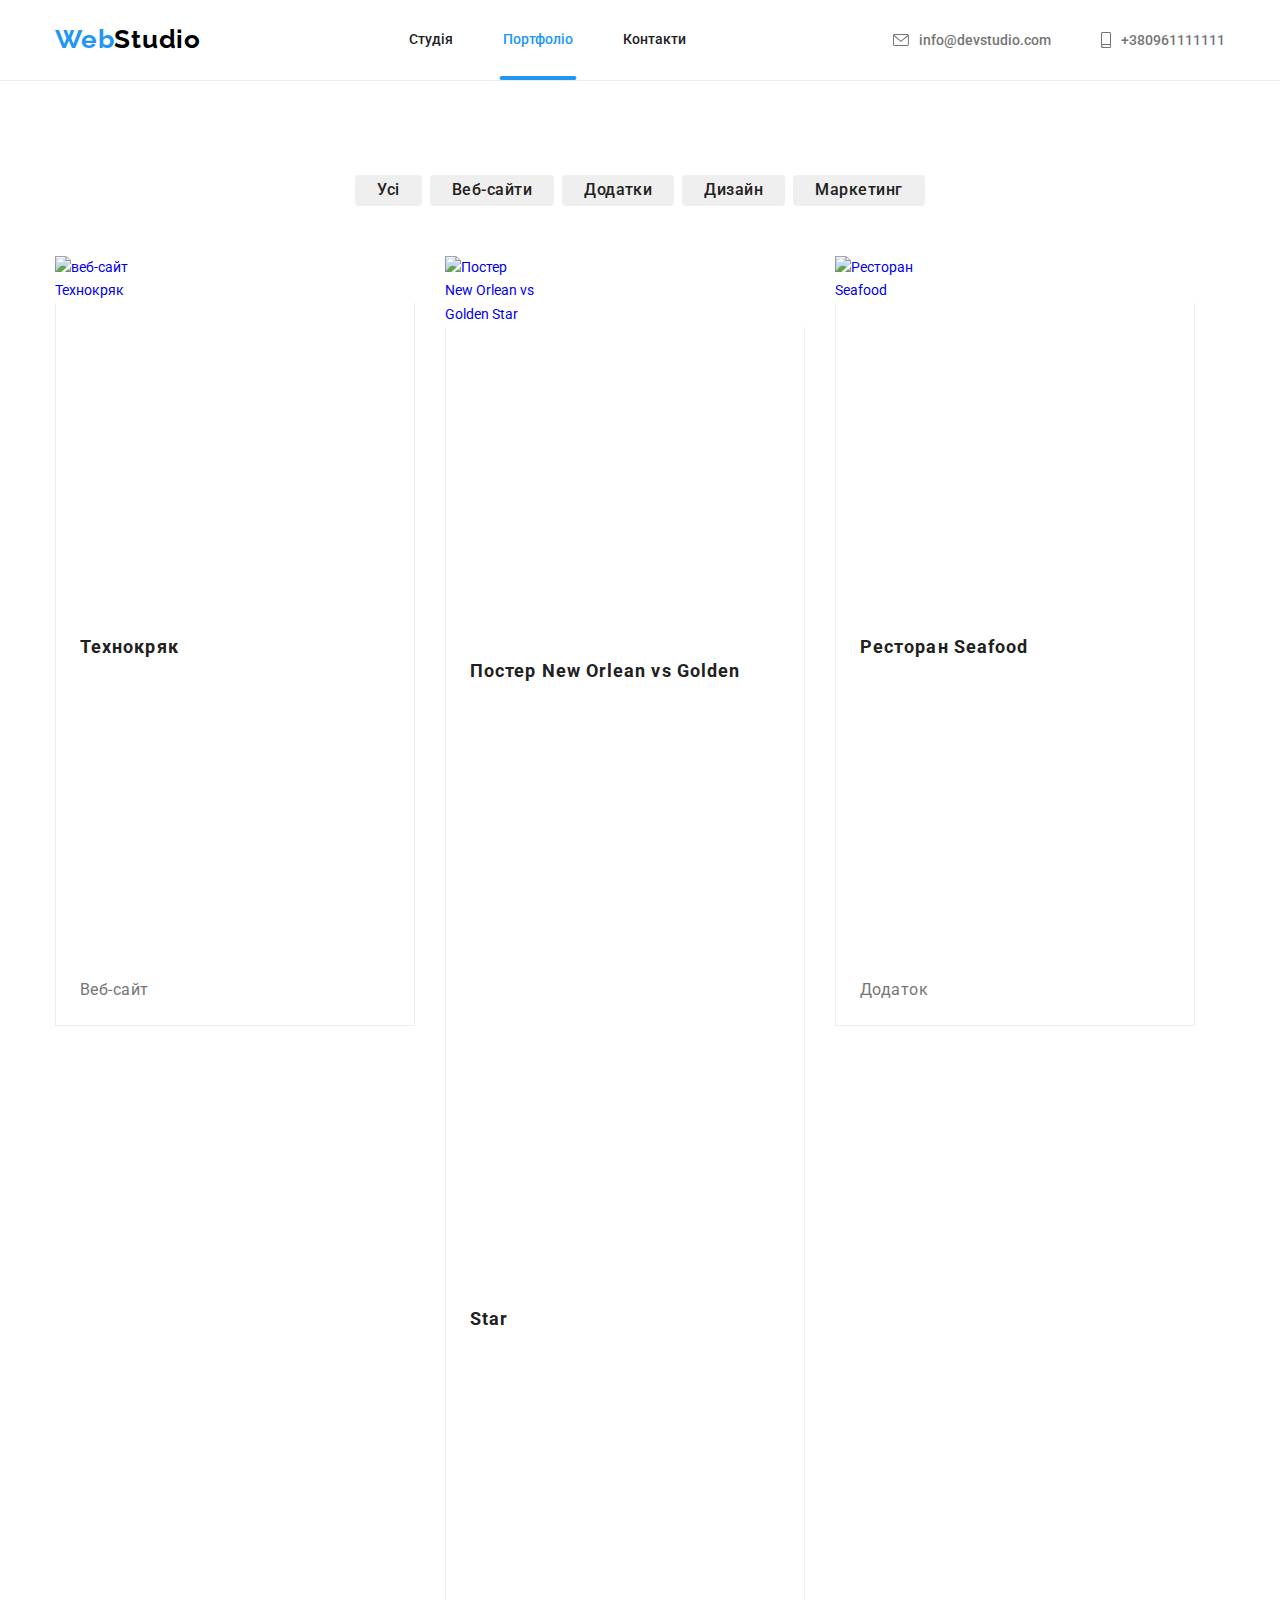
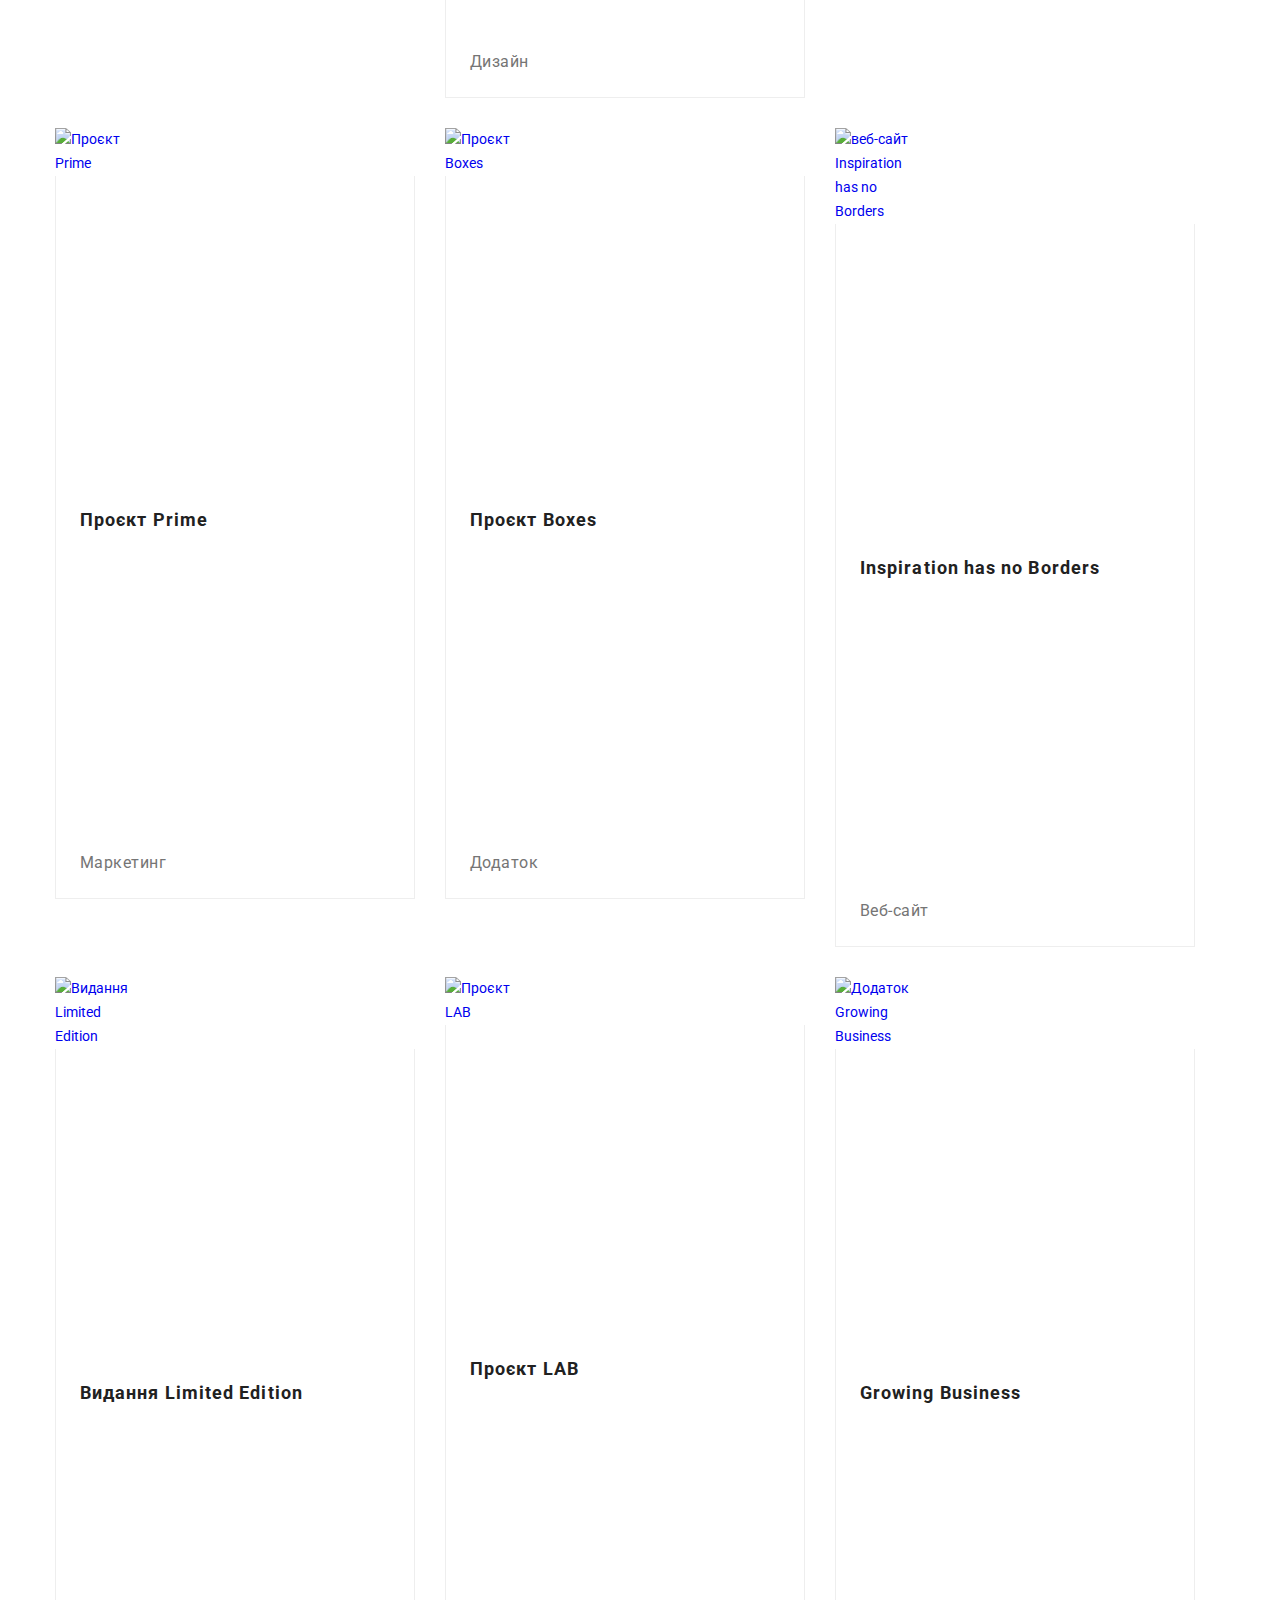
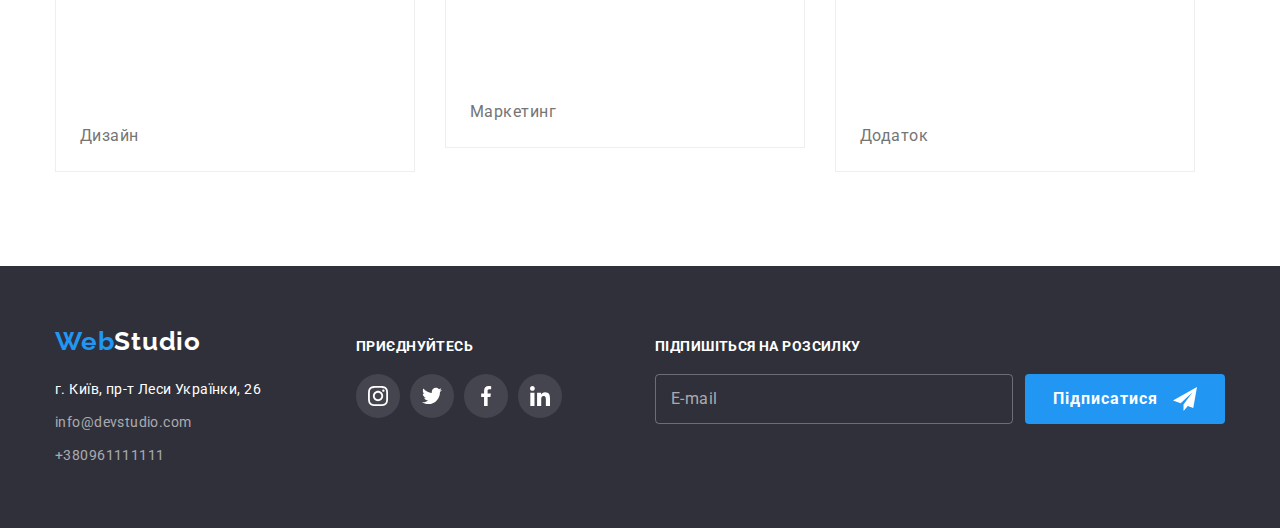
==== commit 575cff14: "upgraid" ====
--- a/portfollio.html
+++ b/portfollio.html
@@ -13,32 +13,74 @@
 </head>
 <body>
     <!--Шапка-->
-   <!-- <header class="header header__portfollio">
+    <header class="header header__portfollio">
         <div class="container header__container">
-
+        <div class="header__logo">
+            <a class="link logo" href="./index.html">Web<span class="logo__part">Studio</span></a>
+            </div>
             <nav class="navigation navigation__flex">
-                <a class="link logo" href="./index.html">Web<span class="logo__part">Studio</span></a>
-                <ul class="list navigation__flex ">
-                    <li class="nav-item"><a class="link nav-item__link" href="./index.html">Студія</a></li>
-                    <li class="nav-item"><a class="link current nav-item__link" href="./portfollio.html">Портфоліо</a></li>
-                    <li class="nav-item"><a class="link nav-item__link" href="#">Контакти</a></li>
+                <ul class="list list__menu">
+                <li class="nav-item"><a class="link nav-item__link" href="./index.html">Студія</a></li>
+                <li class="nav-item"><a class="link current nav-item__link" href="./portfollio.html">Портфоліо</a></li>
+                <li class="nav-item"><a class="link nav-item__link" href="#">Контакти</a></li>
+            </ul>
+        </nav>
+        <ul class="list address address__flex ">
+            <li class="contact"><a class="link contact__link" href="mailto:info@devstudio.com">
+                <svg class="contact__icons" width="16" height="12">
+                    <use href="./images/icons.svg#icon-envelope"></use>
+                </svg>
+                info@devstudio.com</a></li>
+            <li class="contact"><a class="link contact__link" href="tel:+380961111111">
+                <svg class="contact__icons" width="10" height="16">
+                    <use href="./images/icons.svg#icon-smartphone"></use>
+                </svg>
+                +380961111111</a></li>
+            </ul>
+            <button class="header__btn" type="button" data-menu-open>
+                <svg class="header__btn-icons" width="24" height="16">
+                    <use href="./images/icons.svg#icon-menu_24px"></use>
+                </svg>
+            </button>
+        </div>
+        <div class=" mob-menu is-hidden" data-menu>
+            <div class="container-mob">
+            <button class="mob-btn-close" type="button" data-menu-close>
+                <svg class="mob-btn-icons" width="40" height="40">
+                    <use href="./images/icons.svg#icon-close-black"></use>
+                </svg>
+            </button>
+            <ul class="list list-mob-menu">
+                <li class="mob-item"><a class="link mob-item__link" href="./index.html">Студія</a></li>
+                <li class="mob-item"><a class="link mob-item__link" href="./portfollio.html">Портфоліо</a></li>
+                <li class="mob-item"><a class="link mob-item__link" href="#">Контакти</a></li>
+            </ul>
+            <div class="contact-mob-menu">
+            <ul class="list address-mob ">
+                <li class="contact-mob"><a class="link contact-mob__link" href="tel:+380961111111">
+                    +380961111111</a></li>
+                <li class="contact-mob"><a class="link contact-mail__link" href="mailto:info@devstudio.com">
+                info@devstudio.com</a></li>
+               
                 </ul>
-            </nav>
-            <ul class="list address address__flex ">
-                <li class="contact"><a class="link contact__link" href="mailto:info@devstudio.com">
-                    <svg class="contact__icons" width="16" height="12">
-                        <use href="./images/icons.svg#icon-envelope"></use>
-                    </svg>
-                    info@devstudio.com</a></li>
-                <li class="contact"><a class="link contact__link" href="tel:+380961111111">
-                    <svg class="contact__icons" width="10" height="16">
-                        <use href="./images/icons.svg#icon-smartphone"></use>
-                    </svg>
-                    +380961111111</a></li>
-                </ul>
-                
-            </div>
-        </header>-->
+            <ul class="list soc-mob-menu">
+                <li class="soc-mob"><a class="link soc-mob-link"
+                    href="#">Instagram
+                    </a></li>
+                <li class="soc-mob"><a class="link soc-mob-link"
+                    href="#">Twitter
+                </a></li>
+                <li class="soc-mob"><a class="link soc-mob-link"
+                    href="#">Facebook
+                </a></li>
+                <li class="soc-mob"><a class="link soc-mob-link"
+                    href="#">LinkedIn
+                </a></li>
+            </ul>
+        </div>
+        </div>
+        </div>
+    </header>
     <!--Основний контент-->
     <main>
         
@@ -168,9 +210,9 @@
 </section>
     </main>
       <!--підвал-->
-     <!-- <footer class="footer footer__section">
+      <footer class="footer footer__section">
         <div class="container container__footer">
-
+            <div class="footer__tab">
         <div class="footer__contact">
         <a class="link logo" href="./index.html">Web<span class="footer__logo">Studio</span></a>
         <address class="address footer__address">
@@ -214,6 +256,7 @@
                        </li>
             </ul>
     </div>
+    </div>
 
     <form class="form-footer">
         <label for="mailing-futer" class="form-footer__title">Підпишіться на розсилку</label>
@@ -228,6 +271,6 @@
     </form>
         </div>
 
-    </footer>-->
+    </footer>
 </body>
 </html>--- a/css/main.min.css
+++ b/css/main.min.css
@@ -1 +1 @@
-:root{--primery--color:#757575;--title--color:#212121;--blac--color:#000000;--white--color:#FFFFFF;--blue--color:#2196F3;--btn--hover--color: #188ce8;--section--color:#2F303A;--body--bg--color:#F5F5F5;--card--bg--color:#EEEEEE;--section--bg--color:#F5F4FA;--icons--color: #AFB1B8;--logo--fonts:"Raleway", sans-serif;--primery--fonts:"Roboto", sans-serif}h1,h2,h3,h4,h5,h6,p{margin:0}ul{margin:0;padding:0}img{display:block;max-width:100%;width:100%;height:auto}body{margin:0;color:var(--primery--color);font-family:var(--primery--fonts);font-weight:400;font-size:14px;line-height:1.71}.logo{background:rgba(0,0,0,0);color:var(--blue--color);font-family:var(--logo--fonts);font-weight:700;font-size:26px;line-height:1.19;letter-spacing:.03em}.link{text-decoration:none;outline:none}.list{margin:0;padding:0;list-style:none}.container{padding-left:15px;padding-right:15px;margin:0 auto;width:100%}@media screen and (min-width: 480px){.container{max-width:480px}}@media screen and (min-width: 768px){.container{max-width:768px}}@media screen and (min-width: 1200px){.container{max-width:1200px}}.section{padding-top:60px;padding-bottom:60px}@media screen and (min-width: 1200px){.section{padding-top:94px;padding-bottom:94px}}.btn{font-family:var(--primery--fonts);font-weight:700;font-size:16px;line-height:30px;letter-spacing:.06em;cursor:pointer;border:none;outline:none;border-radius:4px;-webkit-transition:background-color 250ms cubic-bezier(0.4, 0, 0.2, 1);transition:background-color 250ms cubic-bezier(0.4, 0, 0.2, 1)}.btn:hover,.btn:focus{background-color:var(--btn--hover--color)}.backdrop{position:fixed;top:0;width:100%;height:100%;background-color:rgba(0,0,0,.2);-webkit-transition:opacity 500ms linear,visibility 500ms linear;transition:opacity 500ms linear,visibility 500ms linear}.modal{position:absolute;top:50%;left:50%;padding:40px;width:528px;min-height:581px;background-color:var(--white--color);border-radius:4px;-webkit-box-shadow:0px 1px 3px rgba(0,0,0,.12),0px 1px 1px rgba(0,0,0,.14),0px 2px 1px rgba(0,0,0,.2);box-shadow:0px 1px 3px rgba(0,0,0,.12),0px 1px 1px rgba(0,0,0,.14),0px 2px 1px rgba(0,0,0,.2);-webkit-transform:translate(-50%, -50%) scale(1);transform:translate(-50%, -50%) scale(1);-webkit-transition:-webkit-transform 550ms linear;transition:-webkit-transform 550ms linear;transition:transform 550ms linear;transition:transform 550ms linear, -webkit-transform 550ms linear}.backdrop .is-hidden .modal{-webkit-transform:translate(-50%, -50%) scale(0);transform:translate(-50%, -50%) scale(0)}.modal-close{position:absolute;right:8px;top:8px;display:-webkit-box;display:-ms-flexbox;display:flex;-webkit-box-align:center;-ms-flex-align:center;align-items:center;-webkit-box-pack:center;-ms-flex-pack:center;justify-content:center;width:30px;height:30px;border:1px solid rgba(0,0,0,.1);border-radius:50%;background-color:rgba(0,0,0,0);fill:var(--blac--color);-webkit-box-shadow:0px 1px 3px 0px rgba(0,0,0,.12);box-shadow:0px 1px 3px 0px rgba(0,0,0,.12);cursor:pointer;-webkit-transition:background-color 250ms cubic-bezier(0.4, 0, 0.2, 1),fill 250ms cubic-bezier(0.4, 0, 0.2, 1);transition:background-color 250ms cubic-bezier(0.4, 0, 0.2, 1),fill 250ms cubic-bezier(0.4, 0, 0.2, 1)}.modal-close:hover,.modal-close:focus{background-color:var(--btn--hover--color);fill:var(--white--color)}.is-hidden{opacity:0;visibility:hidden;pointer-events:none}.modal-title{margin-bottom:12px;font-weight:700;font-size:20px;line-height:23px;text-align:center;letter-spacing:.03em;color:var(--title--color)}.input-wrappe{position:relative;margin-bottom:10px}.input-label{margin-bottom:4px;font-size:12px;letter-spacing:.01em;line-height:14px;color:var(--primery--color)}.modal-input{padding-left:42px;padding-right:12px;width:100%;height:40px;outline:rgba(0,0,0,0);border:1px solid rgba(33,33,33,.2);border-radius:4px;background-color:rgba(0,0,0,0);cursor:pointer;-webkit-transition:border-color 250ms cubic-bezier(0.4, 0, 0.2, 1);transition:border-color 250ms cubic-bezier(0.4, 0, 0.2, 1)}.modal-input:focus{border-color:var(--blue--color)}.modal-icons{position:absolute;left:12px;top:50%;-webkit-transform:translateY(-50%);transform:translateY(-50%);fill:var(--title--color);-webkit-transition:fill 250ms cubic-bezier(0.4, 0, 0.2, 1);transition:fill 250ms cubic-bezier(0.4, 0, 0.2, 1)}.modal-input:focus+.modal-icons{fill:var(--blue--color)}.koment-label{margin-bottom:4px;font-weight:400;font-size:12px;line-height:14px;letter-spacing:.01em;color:var(--primery--color)}.modal-coment{margin-bottom:20px;padding:12px 16px;font-weight:400;font-size:12px;line-height:14px;letter-spacing:.01em;width:100%;height:120px;outline:rgba(0,0,0,0);border:1px solid rgba(33,33,33,.2);border-radius:4px;resize:none;cursor:pointer;-webkit-transition:border-color 250ms cubic-bezier(0.4, 0, 0.2, 1);transition:border-color 250ms cubic-bezier(0.4, 0, 0.2, 1)}.modal-coment::-webkit-input-placeholder{font-weight:400;font-size:12px;line-height:14px;letter-spacing:.01em;color:rgba(117,117,117,.5)}.modal-coment::-moz-placeholder{font-weight:400;font-size:12px;line-height:14px;letter-spacing:.01em;color:rgba(117,117,117,.5)}.modal-coment:-ms-input-placeholder{font-weight:400;font-size:12px;line-height:14px;letter-spacing:.01em;color:rgba(117,117,117,.5)}.modal-coment::-ms-input-placeholder{font-weight:400;font-size:12px;line-height:14px;letter-spacing:.01em;color:rgba(117,117,117,.5)}.modal-coment::placeholder{font-weight:400;font-size:12px;line-height:14px;letter-spacing:.01em;color:rgba(117,117,117,.5)}.modal-coment:focus{border-color:var(--blue--color)}.checkbox-text{display:-webkit-box;display:-ms-flexbox;display:flex;margin-bottom:30px;line-height:24px;letter-spacing:.03em;-webkit-box-align:center;-ms-flex-align:center;align-items:center}.checkbox-text span{display:-webkit-box;display:-ms-flexbox;display:flex;-webkit-box-align:center;-ms-flex-align:center;align-items:center;-webkit-box-pack:center;-ms-flex-pack:center;justify-content:center;margin-right:7px;width:16px;height:15px;border:2px solid var(--title--color);border-radius:2px;fill:rgba(0,0,0,0);-webkit-transition:background-color 250ms cubic-bezier(0.4, 0, 0.2, 1),border 250ms cubic-bezier(0.4, 0, 0.2, 1),fill 250ms cubic-bezier(0.4, 0, 0.2, 1);transition:background-color 250ms cubic-bezier(0.4, 0, 0.2, 1),border 250ms cubic-bezier(0.4, 0, 0.2, 1),fill 250ms cubic-bezier(0.4, 0, 0.2, 1)}.input-check:checked+.checkbox-text span{background-color:var(--btn--hover--color);border:1px solid rgba(0,0,0,0);fill:var(--white--color)}.link-check{line-height:24px;letter-spacing:.03em;color:var(--blue--color);-webkit-text-decoration-line:underline;text-decoration-line:underline}.modal-form-btn{display:block;margin:0 auto;padding:10px 52px;font-weight:700;font-size:16px;line-height:30px;letter-spacing:.06em;background-color:var(--blue--color);color:var(--white--color);cursor:pointer;border:none;border-radius:4px;-webkit-transition:background-color 250ms cubic-bezier(0.4, 0, 0.2, 1);transition:background-color 250ms cubic-bezier(0.4, 0, 0.2, 1)}.modal-form-btn:hover,.modal-form-btn:focus{background-color:var(--btn--hover--color)}.section__title{margin-top:0%;margin-bottom:50px;font-weight:700;font-size:28px;line-height:33px;letter-spacing:.03em;color:var(--title--color);text-align:center}@media screen and (min-width: 1200px){.section__title{font-size:36px;line-height:42px}}.header__portfollio{border-bottom:1px solid #ececec}.header__container{display:-webkit-box;display:-ms-flexbox;display:flex;-webkit-box-align:center;-ms-flex-align:center;align-items:center}.navigation__flex{display:-webkit-box;display:-ms-flexbox;display:flex;-webkit-box-align:center;-ms-flex-align:center;align-items:center;margin-right:auto;gap:50px}.logo__part{margin-right:93px;color:var(--blac--color)}.nav-item__link{position:relative;display:block;padding-top:32px;padding-bottom:32px;color:var(--title--color);font-weight:500;line-height:1.14;-webkit-transition:color 250ms cubic-bezier(0.4, 0, 0.2, 1);transition:color 250ms cubic-bezier(0.4, 0, 0.2, 1)}.nav-item__link:hover,.nav-item__link:focus{color:var(--blue--color)}.nav-item__link.current::after{display:block;position:absolute;bottom:0;left:0;content:"";width:100%;-webkit-transform:scaleX(1.1);transform:scaleX(1.1);height:4px;border-radius:2px;background-color:currentColor}.current{color:var(--blue--color)}.address__flex{display:-webkit-box;display:-ms-flexbox;display:flex;-webkit-box-align:center;-ms-flex-align:center;align-items:center;gap:50px}.contact__link{display:-webkit-box;display:-ms-flexbox;display:flex;color:var(--primery--color);font-weight:500;line-height:1.14;-webkit-box-align:center;-ms-flex-align:center;align-items:center;-webkit-transition:color 250ms cubic-bezier(0.4, 0, 0.2, 1);transition:color 250ms cubic-bezier(0.4, 0, 0.2, 1)}.contact__link:hover,.contact__link:focus{color:var(--blue--color)}.contact__icons{margin-right:10px;fill:currentColor}.hero__section{max-width:100%;height:400px;margin-left:auto;margin-right:auto;padding-top:118px;padding-bottom:118px;background:var(--section--color);text-align:center}@media screen and (min-width: 1200px){.hero__section{height:600px;padding-top:200px;padding-bottom:200px}}.hero__title{margin:0 auto;color:var(--white--color);width:360px;font-weight:900;font-size:26px;line-height:42px;letter-spacing:.06em;text-transform:uppercase}@media screen and (min-width: 1200px){.hero__title{width:696px;font-size:44px;line-height:60px}}.hero__button{display:inline-block;margin-top:30px;background-color:var(--blue--color);color:var(--white--color);padding:10px 24px;min-width:200px}@media screen and (min-width: 1200px){.hero__button{padding:10px 32px;min-width:216px}}@media screen and (min-width: 1200px){.section__skills{padding-bottom:0}}.skills__flex{display:-webkit-box;display:-ms-flexbox;display:flex;-ms-flex-wrap:wrap;flex-wrap:wrap;gap:30px}.skills__item{width:100%}@media screen and (min-width: 768px){.skills__item{width:calc((100% - 30px)/2)}}@media screen and (min-width: 1200px){.skills__item{width:calc((100% - 90px)/4)}}.skills__item::before{display:block;content:"";height:120px;background-size:70px 70px;background-repeat:no-repeat;background-position:center;background-color:var(--section--bg--color);border-radius:4px}.skills__icon-antenna::before{background-image:url(../images/antenna.svg)}.skills__icon-clock::before{background-image:url(../images/clock.svg)}.skills__icon-diagram::before{background-image:url(../images/diagram.svg)}.skills__icon-astronaut::before{background-image:url(../images/astronaut.svg)}.skills__title{margin-top:30px;margin-bottom:10px;font-weight:700;line-height:1.14;color:var(--title--color);text-align:center}@media screen and (min-width: 768px){.skills__title{text-align:left}}@media screen and (min-width: 1200px){.skills__title{text-align:left}}.skills__p{margin-top:0%;margin-bottom:0%}.work{display:none}@media screen and (min-width: 1200px){.work{display:block}}.work__flex{display:-webkit-box;display:-ms-flexbox;display:flex;gap:30px}.work__item{position:relative;display:block}.work__koment{position:absolute;bottom:0px;padding:27px 0;width:100%;height:70px;background-color:rgba(47,48,58,.8);font-weight:700;font-size:14px;line-height:16px;text-align:center;letter-spacing:.03em;text-transform:uppercase;color:var(--white--color)}.team{background:var(--section--bg--color)}.team__flex{display:-webkit-box;display:-ms-flexbox;display:flex;-ms-flex-wrap:wrap;flex-wrap:wrap;-webkit-box-pack:center;-ms-flex-pack:center;justify-content:center;gap:30px}.team__li{background:var(--white--color);width:100%;text-align:center;-webkit-box-shadow:0px 4px 4px 0px rgba(0,0,0,.25);box-shadow:0px 4px 4px 0px rgba(0,0,0,.25);width:100%}@media screen and (min-width: 768px){.team__li{width:calc((100% - 30px)/2)}}@media screen and (min-width: 1200px){.team__li{width:calc((100% - 90px)/4)}}.team__name{padding:30px 0px}.team__title{margin-bottom:10px;font-weight:500;font-size:16px;line-height:19px;letter-spacing:.03em;color:var(--title--color)}.team__office{margin-bottom:16px;font-size:16px;letter-spacing:.03em;line-height:19px}.team__soc-list{display:-webkit-box;display:-ms-flexbox;display:flex;-webkit-box-pack:center;-ms-flex-pack:center;justify-content:center;gap:10px}.team__soc-item{width:44px;height:44px}.team__soc-link{display:-webkit-box;display:-ms-flexbox;display:flex;-webkit-box-align:center;-ms-flex-align:center;align-items:center;-webkit-box-pack:center;-ms-flex-pack:center;justify-content:center;width:100%;height:100%;background:rgba(0,0,0,0);border-radius:50%;color:var(--icons--color);-webkit-transition:background-color 250ms cubic-bezier(0.4, 0, 0.2, 1),color 250ms cubic-bezier(0.4, 0, 0.2, 1);transition:background-color 250ms cubic-bezier(0.4, 0, 0.2, 1),color 250ms cubic-bezier(0.4, 0, 0.2, 1)}.team__soc-link:hover,.team__soc-link:focus{background-color:var(--blue--color);color:var(--white--color)}.team__soc-icons{fill:currentColor}.client__list{display:-webkit-box;display:-ms-flexbox;display:flex;-ms-flex-wrap:wrap;flex-wrap:wrap;-webkit-box-pack:center;-ms-flex-pack:center;justify-content:center;gap:30px}.client__logo{width:calc((100% - 30px)/2);height:92px}@media screen and (min-width: 768px){.client__logo{width:calc((100% - 60px)/3)}}@media screen and (min-width: 1200px){.client__logo{width:calc((100% - 150px)/6)}}.client__logo-link{display:-webkit-box;display:-ms-flexbox;display:flex;-webkit-box-align:center;-ms-flex-align:center;align-items:center;-webkit-box-pack:center;-ms-flex-pack:center;justify-content:center;width:100%;height:100%;background:rgba(0,0,0,0);color:var(--icons--color);border:1px solid var(--icons--color);border-radius:4px;-webkit-transition:border-color 250ms cubic-bezier(0.4, 0, 0.2, 1),color 250ms cubic-bezier(0.4, 0, 0.2, 1);transition:border-color 250ms cubic-bezier(0.4, 0, 0.2, 1),color 250ms cubic-bezier(0.4, 0, 0.2, 1)}.client__logo-link:hover,.client__logo-link:focus{border-color:var(--blue--color);color:var(--blue--color)}.client__logo-icons{fill:currentColor}.footer__section{background:var(--section--color);margin:0}.container__footer{display:-webkit-box;display:-ms-flexbox;display:flex;padding-top:60px;padding-bottom:60px}.footer__contact{margin-right:70px}.footer__logo{color:var(--white--color)}.footer__address{margin-top:20px;font-style:normal}.address__li:not(:last-child){margin-bottom:9px;min-width:231px}.address__link{font-style:normal;letter-spacing:.03em;color:var(--white--color);outline:none;-webkit-transition:color 250ms cubic-bezier(0.4, 0, 0.2, 1);transition:color 250ms cubic-bezier(0.4, 0, 0.2, 1)}.address__link:hover,.address__link:focus{color:var(--blue--color)}.address__color{color:rgba(255,255,255,.6)}.footer-soc__title{margin-bottom:20px;font-weight:700;font-size:14px;line-height:16px;letter-spacing:.03em;text-transform:uppercase;color:var(--white--color)}.footer-soc__list{display:-webkit-box;display:-ms-flexbox;display:flex;-webkit-box-pack:center;-ms-flex-pack:center;justify-content:center;gap:10px}.footer-soc__item{width:44px;height:44px}.footer-soc__link{display:-webkit-box;display:-ms-flexbox;display:flex;-webkit-box-align:center;-ms-flex-align:center;align-items:center;-webkit-box-pack:center;-ms-flex-pack:center;justify-content:center;width:100%;height:100%;background:rgba(255,255,255,.1);border-radius:50%;-webkit-transition:background-color 250ms cubic-bezier(0.4, 0, 0.2, 1);transition:background-color 250ms cubic-bezier(0.4, 0, 0.2, 1)}.footer-soc__link:hover,.footer-soc__link:focus{background-color:var(--blue--color)}.footer-soc__icons{fill:var(--white--color)}.form-footer{margin-left:93px}.form-footer__title{display:block;margin-bottom:20px;font-weight:700;font-size:14px;line-height:16px;letter-spacing:.03em;text-transform:uppercase;color:var(--white--color)}.form-footer__mailing{display:-webkit-box;display:-ms-flexbox;display:flex}.form-footer__input{margin-right:12px;padding-right:15px;padding-left:15px;width:358px;height:50px;outline:none;background-color:rgba(0,0,0,0);color:var(--white--color);border-radius:4px;border:1px solid rgba(255,255,255,.3);cursor:pointer;-webkit-transition:border-color 250ms cubic-bezier(0.4, 0, 0.2, 1);transition:border-color 250ms cubic-bezier(0.4, 0, 0.2, 1)}.form-footer__input:focus{border-color:var(--btn--hover--color)}.form-footer__input::-webkit-input-placeholder{font-weight:400;font-size:16px;line-height:20px;letter-spacing:.03em;color:rgba(255,255,255,.6)}.form-footer__input::-moz-placeholder{font-weight:400;font-size:16px;line-height:20px;letter-spacing:.03em;color:rgba(255,255,255,.6)}.form-footer__input:-ms-input-placeholder{font-weight:400;font-size:16px;line-height:20px;letter-spacing:.03em;color:rgba(255,255,255,.6)}.form-footer__input::-ms-input-placeholder{font-weight:400;font-size:16px;line-height:20px;letter-spacing:.03em;color:rgba(255,255,255,.6)}.form-footer__input::placeholder{font-weight:400;font-size:16px;line-height:20px;letter-spacing:.03em;color:rgba(255,255,255,.6)}.form-footer__btn{display:-webkit-box;display:-ms-flexbox;display:flex;-webkit-box-align:center;-ms-flex-align:center;align-items:center;text-align:center;-webkit-box-pack:justify;-ms-flex-pack:justify;justify-content:space-between;width:200px;padding:10px 28px;font-style:normal;background-color:var(--blue--color);color:var(--white--color)}.form-footer__-btn-icons{fill:currentColor}.list-btn{display:-webkit-box;display:-ms-flexbox;display:flex;-ms-flex-wrap:wrap;flex-wrap:wrap;-webkit-box-pack:center;-ms-flex-pack:center;justify-content:center;gap:8px;margin-bottom:50px}.btn-filter{padding:6px 22px;font-family:var(--primery--fonts);font-weight:500;font-size:16px;line-height:1.16;letter-spacing:.03em;text-align:center;color:var(--title--color);border:none;outline:none;border-radius:4px;cursor:pointer;-webkit-transition:background-color 250ms cubic-bezier(0.4, 0, 0.2, 1),color 250ms cubic-bezier(0.4, 0, 0.2, 1),-webkit-box-shadow 250ms cubic-bezier(0.4, 0, 0.2, 1);transition:background-color 250ms cubic-bezier(0.4, 0, 0.2, 1),color 250ms cubic-bezier(0.4, 0, 0.2, 1),-webkit-box-shadow 250ms cubic-bezier(0.4, 0, 0.2, 1);transition:background-color 250ms cubic-bezier(0.4, 0, 0.2, 1),color 250ms cubic-bezier(0.4, 0, 0.2, 1),box-shadow 250ms cubic-bezier(0.4, 0, 0.2, 1);transition:background-color 250ms cubic-bezier(0.4, 0, 0.2, 1),color 250ms cubic-bezier(0.4, 0, 0.2, 1),box-shadow 250ms cubic-bezier(0.4, 0, 0.2, 1),-webkit-box-shadow 250ms cubic-bezier(0.4, 0, 0.2, 1)}.btn-filter:hover,.btn-filter:focus{background:var(--blue--color);color:var(--white--color);-webkit-box-shadow:0px 4px 4px 0px rgba(0,0,0,.25);box-shadow:0px 4px 4px 0px rgba(0,0,0,.25)}.wrap-flex{display:-webkit-box;display:-ms-flexbox;display:flex;-ms-flex-wrap:wrap;flex-wrap:wrap;gap:30px}.li-project{position:relative;overflow:hidden;width:100%;-webkit-transition:-webkit-box-shadow 250ms cubic-bezier(0.4, 0, 0.2, 1);transition:-webkit-box-shadow 250ms cubic-bezier(0.4, 0, 0.2, 1);transition:box-shadow 250ms cubic-bezier(0.4, 0, 0.2, 1);transition:box-shadow 250ms cubic-bezier(0.4, 0, 0.2, 1), -webkit-box-shadow 250ms cubic-bezier(0.4, 0, 0.2, 1)}.li-project:hover,.li-project:focus{-webkit-box-shadow:0px 4px 4px 0px rgba(0,0,0,.25);box-shadow:0px 4px 4px 0px rgba(0,0,0,.25)}@media screen and (min-width: 768px){.li-project{width:calc((100% - 30px)/2)}}@media screen and (min-width: 1200px){.li-project{width:calc((100% - 90px)/3)}}.wrap-card{border-left:1px solid var(--card--bg--color);border-bottom:1px solid var(--card--bg--color);border-right:1px solid var(--card--bg--color);padding:20px 24px}.card{text-decoration:none}.title-card{margin-top:0px;margin-bottom:4px;font-weight:700;font-size:18px;line-height:36;letter-spacing:.06em;color:var(--title--color)}.p-card{margin-top:0px;margin-bottom:0px;font-size:16px;line-height:30px;letter-spacing:.03em;color:var(--primery--color)}.box{position:relative;overflow:hidden;width:100%}@media screen and (min-width: 768px){.box{width:calc((100% - 30px)/2)}}@media screen and (min-width: 1200px){.box{width:calc((100% - 90px)/3)}}.overlay{position:absolute;top:0;left:0;width:100%;height:100%;background-color:rgba(33,150,243,.9);-webkit-transform:translatey(100%);transform:translatey(100%);-webkit-transition:-webkit-transform 250ms cubic-bezier(0.4, 0, 0.2, 1);transition:-webkit-transform 250ms cubic-bezier(0.4, 0, 0.2, 1);transition:transform 250ms cubic-bezier(0.4, 0, 0.2, 1);transition:transform 250ms cubic-bezier(0.4, 0, 0.2, 1), -webkit-transform 250ms cubic-bezier(0.4, 0, 0.2, 1);padding:77px 24px;font-size:18px;line-height:28px;letter-spacing:.03em;color:var(--white--color)}.li-project:hover .overlay,.li-project:focus .overlay{-webkit-transform:translatey(0);transform:translatey(0)}@media screen and (min-width: 768px){.overlay{padding:49px 24px}}@media screen and (min-width: 1200px){.overlay{padding:63px 24px}}/*# sourceMappingURL=main.min.css.map */+:root{--primery--color:#757575;--title--color:#212121;--blac--color:#000000;--white--color:#FFFFFF;--blue--color:#2196F3;--btn--hover--color: #188ce8;--section--color:#2F303A;--body--bg--color:#F5F5F5;--card--bg--color:#EEEEEE;--section--bg--color:#F5F4FA;--icons--color: #AFB1B8;--logo--fonts:"Raleway", sans-serif;--primery--fonts:"Roboto", sans-serif}h1,h2,h3,h4,h5,h6,p{margin:0}ul{margin:0;padding:0}img{display:block;max-width:100%;width:100%;height:auto}body{margin:0;color:var(--primery--color);font-family:var(--primery--fonts);font-weight:400;font-size:14px;line-height:1.71}.logo{background:rgba(0,0,0,0);color:var(--blue--color);font-family:var(--logo--fonts);font-weight:700;font-size:24px;line-height:28px;letter-spacing:.03em}@media screen and (min-width: 1200px){.logo{font-size:26px;line-height:31px}}.link{text-decoration:none;outline:none}.list{margin:0;padding:0;list-style:none}.container{padding-left:15px;padding-right:15px;margin:0 auto;width:100%}@media screen and (min-width: 480px){.container{max-width:480px}}@media screen and (min-width: 768px){.container{max-width:768px}}@media screen and (min-width: 1200px){.container{max-width:1200px}}.section{padding-top:60px;padding-bottom:60px}@media screen and (min-width: 1200px){.section{padding-top:94px;padding-bottom:94px}}.btn{font-family:var(--primery--fonts);font-weight:700;font-size:16px;line-height:30px;letter-spacing:.06em;cursor:pointer;border:none;outline:none;border-radius:4px;-webkit-transition:background-color 250ms cubic-bezier(0.4, 0, 0.2, 1);transition:background-color 250ms cubic-bezier(0.4, 0, 0.2, 1)}.btn:hover,.btn:focus{background-color:var(--btn--hover--color)}.backdrop{position:fixed;top:0;width:100%;height:100%;background-color:rgba(0,0,0,.2);-webkit-transition:opacity 500ms linear,visibility 500ms linear;transition:opacity 500ms linear,visibility 500ms linear}.modal{position:absolute;top:50%;left:50%;padding:40px;width:320px;min-height:609px;background-color:var(--white--color);border-radius:4px;-webkit-box-shadow:0px 1px 3px rgba(0,0,0,.12),0px 1px 1px rgba(0,0,0,.14),0px 2px 1px rgba(0,0,0,.2);box-shadow:0px 1px 3px rgba(0,0,0,.12),0px 1px 1px rgba(0,0,0,.14),0px 2px 1px rgba(0,0,0,.2);-webkit-transform:translate(-50%, -50%) scale(1);transform:translate(-50%, -50%) scale(1);-webkit-transition:-webkit-transform 550ms linear;transition:-webkit-transform 550ms linear;transition:transform 550ms linear;transition:transform 550ms linear, -webkit-transform 550ms linear}@media screen and (min-width: 480px){.modal{width:450px}}@media screen and (min-width: 1200px){.modal{width:528px;min-height:581px}}.backdrop .is-hidden .modal{-webkit-transform:translate(-50%, -50%) scale(0);transform:translate(-50%, -50%) scale(0)}.modal-close{position:absolute;right:8px;top:8px;display:-webkit-box;display:-ms-flexbox;display:flex;-webkit-box-align:center;-ms-flex-align:center;align-items:center;-webkit-box-pack:center;-ms-flex-pack:center;justify-content:center;width:30px;height:30px;border:1px solid rgba(0,0,0,.1);border-radius:50%;background-color:rgba(0,0,0,0);fill:var(--blac--color);-webkit-box-shadow:0px 1px 3px 0px rgba(0,0,0,.12);box-shadow:0px 1px 3px 0px rgba(0,0,0,.12);cursor:pointer;-webkit-transition:background-color 250ms cubic-bezier(0.4, 0, 0.2, 1),fill 250ms cubic-bezier(0.4, 0, 0.2, 1);transition:background-color 250ms cubic-bezier(0.4, 0, 0.2, 1),fill 250ms cubic-bezier(0.4, 0, 0.2, 1)}.modal-close:hover,.modal-close:focus{background-color:var(--btn--hover--color);fill:var(--white--color)}.is-hidden{opacity:0;visibility:hidden;pointer-events:none}.modal-title{margin-bottom:12px;font-weight:700;font-size:20px;line-height:30px;text-align:center;letter-spacing:.03em;color:var(--title--color)}@media screen and (min-width: 1200px){.modal-title{line-height:23px}}.input-wrappe{position:relative;margin-bottom:10px}.input-label{margin-bottom:4px;font-size:12px;letter-spacing:.01em;line-height:14px;color:var(--primery--color)}.modal-input{padding-left:42px;padding-right:12px;width:100%;height:40px;outline:rgba(0,0,0,0);border:1px solid rgba(33,33,33,.2);border-radius:4px;background-color:rgba(0,0,0,0);cursor:pointer;-webkit-transition:border-color 250ms cubic-bezier(0.4, 0, 0.2, 1);transition:border-color 250ms cubic-bezier(0.4, 0, 0.2, 1)}.modal-input:focus{border-color:var(--blue--color)}.modal-icons{position:absolute;left:12px;top:50%;-webkit-transform:translateY(-50%);transform:translateY(-50%);fill:var(--title--color);-webkit-transition:fill 250ms cubic-bezier(0.4, 0, 0.2, 1);transition:fill 250ms cubic-bezier(0.4, 0, 0.2, 1)}.modal-input:focus+.modal-icons{fill:var(--blue--color)}.koment-label{margin-bottom:4px;font-weight:400;font-size:12px;line-height:14px;letter-spacing:.01em;color:var(--primery--color)}.modal-coment{margin-bottom:20px;padding:12px 16px;font-weight:400;font-size:12px;line-height:14px;letter-spacing:.01em;width:100%;height:120px;outline:rgba(0,0,0,0);border:1px solid rgba(33,33,33,.2);border-radius:4px;resize:none;cursor:pointer;-webkit-transition:border-color 250ms cubic-bezier(0.4, 0, 0.2, 1);transition:border-color 250ms cubic-bezier(0.4, 0, 0.2, 1)}.modal-coment::-webkit-input-placeholder{font-weight:400;font-size:12px;line-height:14px;letter-spacing:.01em;color:rgba(117,117,117,.5)}.modal-coment::-moz-placeholder{font-weight:400;font-size:12px;line-height:14px;letter-spacing:.01em;color:rgba(117,117,117,.5)}.modal-coment:-ms-input-placeholder{font-weight:400;font-size:12px;line-height:14px;letter-spacing:.01em;color:rgba(117,117,117,.5)}.modal-coment::-ms-input-placeholder{font-weight:400;font-size:12px;line-height:14px;letter-spacing:.01em;color:rgba(117,117,117,.5)}.modal-coment::placeholder{font-weight:400;font-size:12px;line-height:14px;letter-spacing:.01em;color:rgba(117,117,117,.5)}.modal-coment:focus{border-color:var(--blue--color)}.checkbox-text{display:-webkit-box;display:-ms-flexbox;display:flex;margin-bottom:30px;font-size:12px;line-height:14px;letter-spacing:.03em;-webkit-box-align:center;-ms-flex-align:center;align-items:center}.checkbox-text span{display:-webkit-box;display:-ms-flexbox;display:flex;-webkit-box-align:center;-ms-flex-align:center;align-items:center;-webkit-box-pack:center;-ms-flex-pack:center;justify-content:center;margin-right:7px;width:16px;height:15px;border:2px solid var(--title--color);border-radius:2px;fill:rgba(0,0,0,0);-webkit-transition:background-color 250ms cubic-bezier(0.4, 0, 0.2, 1),border 250ms cubic-bezier(0.4, 0, 0.2, 1),fill 250ms cubic-bezier(0.4, 0, 0.2, 1);transition:background-color 250ms cubic-bezier(0.4, 0, 0.2, 1),border 250ms cubic-bezier(0.4, 0, 0.2, 1),fill 250ms cubic-bezier(0.4, 0, 0.2, 1)}.input-check:checked+.checkbox-text span{background-color:var(--btn--hover--color);border:1px solid rgba(0,0,0,0);fill:var(--white--color)}.link-check{font-size:12px;line-height:14px;letter-spacing:.03em;color:var(--blue--color);-webkit-text-decoration-line:underline;text-decoration-line:underline}.modal-form-btn{display:block;margin:0 auto;padding:10px 52px;font-weight:700;font-size:16px;line-height:30px;letter-spacing:.06em;background-color:var(--blue--color);color:var(--white--color);cursor:pointer;border:none;border-radius:4px;-webkit-transition:background-color 250ms cubic-bezier(0.4, 0, 0.2, 1);transition:background-color 250ms cubic-bezier(0.4, 0, 0.2, 1)}.modal-form-btn:hover,.modal-form-btn:focus{background-color:var(--btn--hover--color)}.section__title{margin-top:0%;margin-bottom:50px;font-weight:700;font-size:28px;line-height:33px;letter-spacing:.03em;color:var(--title--color);text-align:center}@media screen and (min-width: 1200px){.section__title{font-size:36px;line-height:42px}}.header__portfollio{border-bottom:1px solid #ececec}.header__container{display:-webkit-box;display:-ms-flexbox;display:flex;-webkit-box-align:center;-ms-flex-align:center;align-items:center;-webkit-box-pack:justify;-ms-flex-pack:justify;justify-content:space-between;padding-top:10px;padding-bottom:10px}@media screen and (min-width: 768px){.header__container{padding-top:0;padding-bottom:0}}.logo__part{color:var(--blac--color)}.header__btn{display:-webkit-box;display:-ms-flexbox;display:flex;-webkit-box-align:center;-ms-flex-align:center;align-items:center;-webkit-box-pack:center;-ms-flex-pack:center;justify-content:center;cursor:pointer;border:none;outline:none;border-radius:4px;width:40px;height:40px;background-color:rgba(0,0,0,0);fill:var(--blac--color);-webkit-transition:fill 250ms cubic-bezier(0.4, 0, 0.2, 1);transition:fill 250ms cubic-bezier(0.4, 0, 0.2, 1)}.header__btn:hover,.header__btn:focus{fill:var(--btn--hover--color)}@media screen and (min-width: 768px){.header__btn{display:none}}.navigation__flex{display:none}@media screen and (min-width: 768px){.navigation__flex{display:-webkit-box;display:-ms-flexbox;display:flex;-webkit-box-align:center;-ms-flex-align:center;align-items:center}}.list__menu{display:none}@media screen and (min-width: 768px){.list__menu{display:-webkit-box;display:-ms-flexbox;display:flex;-webkit-box-align:center;-ms-flex-align:center;align-items:center;gap:50px}}.nav-item__link{display:none}@media screen and (min-width: 768px){.nav-item__link{position:relative;display:block;padding-top:32px;padding-bottom:32px;color:var(--title--color);font-weight:500;line-height:1.14;-webkit-transition:color 250ms cubic-bezier(0.4, 0, 0.2, 1);transition:color 250ms cubic-bezier(0.4, 0, 0.2, 1)}.nav-item__link:hover,.nav-item__link:focus{color:var(--blue--color)}.nav-item__link.current::after{display:block;position:absolute;bottom:0;left:0;content:"";width:100%;-webkit-transform:scaleX(1.1);transform:scaleX(1.1);height:4px;border-radius:2px;background-color:currentColor}}.current{color:var(--blue--color)}.address__flex{display:block}@media screen and (min-width: 1200px){.address__flex{display:-webkit-box;display:-ms-flexbox;display:flex;-webkit-box-align:center;-ms-flex-align:center;align-items:center;gap:50px}}.contact:not(:last-child){margin-bottom:10px}@media screen and (min-width: 1200px){.contact:not(:last-child){margin-bottom:0}}.contact__link{display:none}@media screen and (min-width: 768px){.contact__link{display:-webkit-box;display:-ms-flexbox;display:flex;color:var(--primery--color);font-weight:500;font-size:12px;line-height:14px;-webkit-box-align:center;-ms-flex-align:center;align-items:center;-webkit-transition:color 250ms cubic-bezier(0.4, 0, 0.2, 1);transition:color 250ms cubic-bezier(0.4, 0, 0.2, 1)}.contact__link:hover,.contact__link:focus{color:var(--blue--color)}}@media screen and (min-width: 1200px){.contact__link{font-size:14px;line-height:16px}}.contact__icons{margin-right:10px;fill:currentColor}.mob-menu{display:block;position:fixed;top:0;padding-top:48px;padding-bottom:48px;padding-left:40px;width:100vw;height:100vh;background-color:var(--white--color)}@media screen and (min-width: 768px){.mob-menu{display:none}}.mob-menu>.container-mob{max-width:480px;height:100%;display:-webkit-box;display:-ms-flexbox;display:flex;-webkit-box-orient:vertical;-webkit-box-direction:normal;-ms-flex-direction:column;flex-direction:column;-webkit-box-pack:justify;-ms-flex-pack:justify;justify-content:space-between;overflow:auto}.mob-btn-close{position:absolute;right:15px;top:10px;display:-webkit-box;display:-ms-flexbox;display:flex;-webkit-box-align:center;-ms-flex-align:center;align-items:center;-webkit-box-pack:center;-ms-flex-pack:center;justify-content:center;padding-left:9px;padding-right:9px;width:40px;height:40px;border:none;outline:none;border-radius:4px;background-color:rgba(0,0,0,0);cursor:pointer;fill:var(--blac--color);-webkit-transition:fill 250ms cubic-bezier(0.4, 0, 0.2, 1);transition:fill 250ms cubic-bezier(0.4, 0, 0.2, 1)}.mob-btn-close:hover,.mob-btn-close:focus{fill:var(--btn--hover--color)}.mob-item:not(:last-child){margin-bottom:32px}.mob-item__link{font-weight:500;font-size:40px;line-height:47px;letter-spacing:.02em;color:var(--title--color);-webkit-transition:color 250ms cubic-bezier(0.4, 0, 0.2, 1);transition:color 250ms cubic-bezier(0.4, 0, 0.2, 1)}.mob-item__link:hover,.mob-item__link:focus{color:var(--blue--color)}.contact-mob-menu{display:-webkit-box;display:-ms-flexbox;display:flex;-webkit-box-orient:vertical;-webkit-box-direction:normal;-ms-flex-direction:column;flex-direction:column;-webkit-box-pack:end;-ms-flex-pack:end;justify-content:end}.address-mob{margin-bottom:64px}.contact-mob__link{display:block;margin-bottom:32px;font-weight:500;font-size:34px;line-height:40px;letter-spacing:.02em;color:var(--blue--color)}.contact-mail__link{font-weight:500;font-size:24px;line-height:28px;letter-spacing:.02em;color:var(--primery--color)}.soc-mob-menu{display:-webkit-box;display:-ms-flexbox;display:flex;-webkit-box-align:center;-ms-flex-align:center;align-items:center;gap:20px}.soc-mob:not(:last-child){padding-right:10px;border-right-width:1px;border-right-style:solid;border-right-color:rgba(33,33,33,.2)}.soc-mob-link{font-weight:500;font-size:18px;line-height:22px;letter-spacing:.02em;color:var(--blue--color)}.hero__section{max-width:100%;height:400px;margin-left:auto;margin-right:auto;padding-top:118px;padding-bottom:118px;text-align:center;background:var(--section--color);background-image:-webkit-gradient(linear, left top, left bottom, from(rgba(47, 48, 58, 0.4)), to(rgba(47, 48, 58, 0.4))),url(../images/fon_hero-mob.jpg);background-image:linear-gradient(rgba(47, 48, 58, 0.4), rgba(47, 48, 58, 0.4)),url(../images/fon_hero-mob.jpg);background-repeat:no-repeat;background-position:center;background-size:cover}@media(min-device-pixel-ratio: 2),(-webkit-min-device-pixel-ratio: 2),(min-resolution: 192dpi),(min-resolution: 2dppx){.hero__section{background-image:-webkit-gradient(linear, left top, left bottom, from(rgba(47, 48, 58, 0.4)), to(rgba(47, 48, 58, 0.4))),url(../images/fon-hero-mob-2x.jpg);background-image:linear-gradient(rgba(47, 48, 58, 0.4), rgba(47, 48, 58, 0.4)),url(../images/fon-hero-mob-2x.jpg)}}@media screen and (min-width: 480px){.hero__section{background-image:-webkit-gradient(linear, left top, left bottom, from(rgba(47, 48, 58, 0.4)), to(rgba(47, 48, 58, 0.4))),url(../images/fon_hero-tab.jpg);background-image:linear-gradient(rgba(47, 48, 58, 0.4), rgba(47, 48, 58, 0.4)),url(../images/fon_hero-tab.jpg)}}@media screen and (min-width: 480px)and (min-device-pixel-ratio: 2),screen and (min-width: 480px)and (-webkit-min-device-pixel-ratio: 2),screen and (min-width: 480px)and (min-resolution: 192dpi),screen and (min-width: 480px)and (min-resolution: 2dppx){.hero__section{background-image:-webkit-gradient(linear, left top, left bottom, from(rgba(47, 48, 58, 0.4)), to(rgba(47, 48, 58, 0.4))),url(../images/fon-hero-tab-2x.jpg);background-image:linear-gradient(rgba(47, 48, 58, 0.4), rgba(47, 48, 58, 0.4)),url(../images/fon-hero-tab-2x.jpg)}}@media screen and (min-width: 768px){.hero__section{background-image:-webkit-gradient(linear, left top, left bottom, from(rgba(47, 48, 58, 0.4)), to(rgba(47, 48, 58, 0.4))),url(../images/fon_hero.jpg);background-image:linear-gradient(rgba(47, 48, 58, 0.4), rgba(47, 48, 58, 0.4)),url(../images/fon_hero.jpg)}}@media screen and (min-width: 768px)and (min-device-pixel-ratio: 2),screen and (min-width: 768px)and (-webkit-min-device-pixel-ratio: 2),screen and (min-width: 768px)and (min-resolution: 192dpi),screen and (min-width: 768px)and (min-resolution: 2dppx){.hero__section{background-image:-webkit-gradient(linear, left top, left bottom, from(rgba(47, 48, 58, 0.4)), to(rgba(47, 48, 58, 0.4))),url(../images/fon-hero-2x.jpg);background-image:linear-gradient(rgba(47, 48, 58, 0.4), rgba(47, 48, 58, 0.4)),url(../images/fon-hero-2x.jpg)}}@media screen and (min-width: 1200px){.hero__section{height:600px;padding-top:200px;padding-bottom:200px}}.hero__title{margin:0 auto;color:var(--white--color);width:300px;font-weight:900;font-size:26px;line-height:42px;letter-spacing:.06em;text-transform:uppercase}@media screen and (min-width: 480px){.hero__title{width:360px}}@media screen and (min-width: 1200px){.hero__title{width:696px;font-size:44px;line-height:60px}}.hero__button{display:inline-block;margin-top:30px;background-color:var(--blue--color);color:var(--white--color);padding:10px 24px;min-width:200px}@media screen and (min-width: 1200px){.hero__button{padding:10px 32px;min-width:216px}}@media screen and (min-width: 1200px){.section__skills{padding-bottom:0}}.skills__flex{display:-webkit-box;display:-ms-flexbox;display:flex;-ms-flex-wrap:wrap;flex-wrap:wrap;gap:30px}.skills__item{width:100%}@media screen and (min-width: 768px){.skills__item{width:calc((100% - 30px)/2)}}@media screen and (min-width: 1200px){.skills__item{width:calc((100% - 90px)/4)}}.skills__item::before{display:block;content:"";height:120px;background-size:70px 70px;background-repeat:no-repeat;background-position:center;background-color:var(--section--bg--color);border-radius:4px}.skills__icon-antenna::before{background-image:url(../images/antenna.svg)}.skills__icon-clock::before{background-image:url(../images/clock.svg)}.skills__icon-diagram::before{background-image:url(../images/diagram.svg)}.skills__icon-astronaut::before{background-image:url(../images/astronaut.svg)}.skills__title{margin-top:30px;margin-bottom:10px;font-weight:700;line-height:1.14;color:var(--title--color);text-align:center}@media screen and (min-width: 768px){.skills__title{text-align:left}}@media screen and (min-width: 1200px){.skills__title{text-align:left}}.skills__p{margin-top:0%;margin-bottom:0%}.work{display:none}@media screen and (min-width: 1200px){.work{display:block}}.work__flex{display:-webkit-box;display:-ms-flexbox;display:flex;gap:30px}.work__item{position:relative;display:block}.work__koment{position:absolute;bottom:0px;padding:27px 0;width:100%;height:70px;background-color:rgba(47,48,58,.8);font-weight:700;font-size:14px;line-height:16px;text-align:center;letter-spacing:.03em;text-transform:uppercase;color:var(--white--color)}.team{background:var(--section--bg--color)}.team__flex{display:-webkit-box;display:-ms-flexbox;display:flex;-ms-flex-wrap:wrap;flex-wrap:wrap;-webkit-box-pack:center;-ms-flex-pack:center;justify-content:center;gap:30px}.team__li{background:var(--white--color);width:100%;text-align:center;-webkit-box-shadow:0px 4px 4px 0px rgba(0,0,0,.25);box-shadow:0px 4px 4px 0px rgba(0,0,0,.25);width:100%}@media screen and (min-width: 768px){.team__li{width:calc((100% - 30px)/2)}}@media screen and (min-width: 1200px){.team__li{width:calc((100% - 90px)/4)}}.team__name{padding:30px 0px}.team__title{margin-bottom:10px;font-weight:500;font-size:16px;line-height:19px;letter-spacing:.03em;color:var(--title--color)}.team__office{margin-bottom:16px;font-size:16px;letter-spacing:.03em;line-height:19px}.team__soc-list{display:-webkit-box;display:-ms-flexbox;display:flex;-webkit-box-pack:center;-ms-flex-pack:center;justify-content:center;gap:10px}.team__soc-item{width:44px;height:44px}.team__soc-link{display:-webkit-box;display:-ms-flexbox;display:flex;-webkit-box-align:center;-ms-flex-align:center;align-items:center;-webkit-box-pack:center;-ms-flex-pack:center;justify-content:center;width:100%;height:100%;background:rgba(0,0,0,0);border-radius:50%;color:var(--icons--color);-webkit-transition:background-color 250ms cubic-bezier(0.4, 0, 0.2, 1),color 250ms cubic-bezier(0.4, 0, 0.2, 1);transition:background-color 250ms cubic-bezier(0.4, 0, 0.2, 1),color 250ms cubic-bezier(0.4, 0, 0.2, 1)}.team__soc-link:hover,.team__soc-link:focus{background-color:var(--blue--color);color:var(--white--color)}.team__soc-icons{fill:currentColor}.client__list{display:-webkit-box;display:-ms-flexbox;display:flex;-ms-flex-wrap:wrap;flex-wrap:wrap;-webkit-box-pack:center;-ms-flex-pack:center;justify-content:center;gap:30px}.client__logo{width:calc((100% - 30px)/2);height:92px}@media screen and (min-width: 768px){.client__logo{width:calc((100% - 60px)/3)}}@media screen and (min-width: 1200px){.client__logo{width:calc((100% - 150px)/6)}}.client__logo-link{display:-webkit-box;display:-ms-flexbox;display:flex;-webkit-box-align:center;-ms-flex-align:center;align-items:center;-webkit-box-pack:center;-ms-flex-pack:center;justify-content:center;width:100%;height:100%;background:rgba(0,0,0,0);color:var(--icons--color);border:1px solid var(--icons--color);border-radius:4px;-webkit-transition:border-color 250ms cubic-bezier(0.4, 0, 0.2, 1),color 250ms cubic-bezier(0.4, 0, 0.2, 1);transition:border-color 250ms cubic-bezier(0.4, 0, 0.2, 1),color 250ms cubic-bezier(0.4, 0, 0.2, 1)}.client__logo-link:hover,.client__logo-link:focus{border-color:var(--blue--color);color:var(--blue--color)}.client__logo-icons{fill:currentColor}.footer__section{background:var(--section--color);margin:0;text-align:center}@media screen and (min-width: 1200px){.footer__section{text-align:left}}.container__footer{padding-top:60px;padding-bottom:60px}@media screen and (min-width: 1200px){.container__footer{display:-webkit-box;display:-ms-flexbox;display:flex}}@media screen and (min-width: 768px){.footer__tab{display:-webkit-box;display:-ms-flexbox;display:flex;-webkit-box-pack:center;-ms-flex-pack:center;justify-content:center}}@media screen and (min-width: 768px){.footer__contact{margin-right:165px}}@media screen and (min-width: 1200px){.footer__contact{margin-right:70px}}.footer__logo{color:var(--white--color)}.footer__address{margin-top:20px;font-style:normal}.address__li:not(:last-child){margin-bottom:8px}@media screen and (min-width: 1200px){.address__li:not(:last-child){margin-bottom:9px;min-width:231px}}.address__link{font-style:normal;letter-spacing:.03em;color:var(--white--color);outline:none;-webkit-transition:color 250ms cubic-bezier(0.4, 0, 0.2, 1);transition:color 250ms cubic-bezier(0.4, 0, 0.2, 1)}.address__link:hover,.address__link:focus{color:var(--blue--color)}.address__color{color:rgba(255,255,255,.6)}.footer-soc__title{margin-top:60px;margin-bottom:20px;font-weight:700;font-size:14px;line-height:16px;letter-spacing:.03em;text-transform:uppercase;color:var(--white--color)}@media screen and (min-width: 768px){.footer-soc__title{margin-top:5px}}@media screen and (min-width: 1200px){.footer-soc__title{margin-top:0;padding-top:12px}}.footer-soc__list{display:-webkit-box;display:-ms-flexbox;display:flex;-webkit-box-pack:center;-ms-flex-pack:center;justify-content:center;gap:10px}.footer-soc__item{width:44px;height:44px}.footer-soc__link{display:-webkit-box;display:-ms-flexbox;display:flex;-webkit-box-align:center;-ms-flex-align:center;align-items:center;-webkit-box-pack:center;-ms-flex-pack:center;justify-content:center;width:100%;height:100%;background:rgba(255,255,255,.1);border-radius:50%;-webkit-transition:background-color 250ms cubic-bezier(0.4, 0, 0.2, 1);transition:background-color 250ms cubic-bezier(0.4, 0, 0.2, 1)}.footer-soc__link:hover,.footer-soc__link:focus{background-color:var(--blue--color)}.footer-soc__icons{fill:var(--white--color)}@media screen and (min-width: 1200px){.form-footer{margin-left:93px;padding-top:12px}}.form-footer__title{display:block;margin-top:60px;margin-bottom:20px;font-weight:700;font-size:14px;line-height:16px;letter-spacing:.03em;text-transform:uppercase;color:var(--white--color)}@media screen and (min-width: 1200px){.form-footer__title{margin-top:0}}@media screen and (min-width: 1200px){.form-footer__mailing{display:-webkit-box;display:-ms-flexbox;display:flex}}.form-footer__input{margin-bottom:20px;padding-right:15px;padding-left:15px;width:100%;height:50px;outline:none;background-color:rgba(0,0,0,0);color:var(--white--color);border-radius:4px;border:1px solid rgba(255,255,255,.3);cursor:pointer;-webkit-transition:border-color 250ms cubic-bezier(0.4, 0, 0.2, 1);transition:border-color 250ms cubic-bezier(0.4, 0, 0.2, 1)}.form-footer__input:focus{border-color:var(--btn--hover--color)}.form-footer__input::-webkit-input-placeholder{font-weight:400;font-size:16px;line-height:20px;letter-spacing:.03em;color:rgba(255,255,255,.6)}.form-footer__input::-moz-placeholder{font-weight:400;font-size:16px;line-height:20px;letter-spacing:.03em;color:rgba(255,255,255,.6)}.form-footer__input:-ms-input-placeholder{font-weight:400;font-size:16px;line-height:20px;letter-spacing:.03em;color:rgba(255,255,255,.6)}.form-footer__input::-ms-input-placeholder{font-weight:400;font-size:16px;line-height:20px;letter-spacing:.03em;color:rgba(255,255,255,.6)}.form-footer__input::placeholder{font-weight:400;font-size:16px;line-height:20px;letter-spacing:.03em;color:rgba(255,255,255,.6)}@media screen and (min-width: 1200px){.form-footer__input{margin-bottom:0;margin-right:12px;width:358px}}.form-footer__btn{display:-webkit-box;display:-ms-flexbox;display:flex;-webkit-box-align:center;-ms-flex-align:center;align-items:center;text-align:center;-webkit-box-pack:justify;-ms-flex-pack:justify;justify-content:space-between;width:200px;margin:0 auto;padding:10px 28px;font-style:normal;background-color:var(--blue--color);color:var(--white--color)}@media screen and (min-width: 1200px){.form-footer__btn{margin:0}}.form-footer__btn .form-footer__-btn-icons{fill:currentColor}.list-btn{display:-webkit-box;display:-ms-flexbox;display:flex;-ms-flex-wrap:wrap;flex-wrap:wrap;-webkit-box-pack:center;-ms-flex-pack:center;justify-content:center;gap:8px;margin-bottom:50px}.btn-filter{padding:6px 22px;font-family:var(--primery--fonts);font-weight:500;font-size:16px;line-height:1.16;letter-spacing:.03em;text-align:center;color:var(--title--color);border:none;outline:none;border-radius:4px;cursor:pointer;-webkit-transition:background-color 250ms cubic-bezier(0.4, 0, 0.2, 1),color 250ms cubic-bezier(0.4, 0, 0.2, 1),-webkit-box-shadow 250ms cubic-bezier(0.4, 0, 0.2, 1);transition:background-color 250ms cubic-bezier(0.4, 0, 0.2, 1),color 250ms cubic-bezier(0.4, 0, 0.2, 1),-webkit-box-shadow 250ms cubic-bezier(0.4, 0, 0.2, 1);transition:background-color 250ms cubic-bezier(0.4, 0, 0.2, 1),color 250ms cubic-bezier(0.4, 0, 0.2, 1),box-shadow 250ms cubic-bezier(0.4, 0, 0.2, 1);transition:background-color 250ms cubic-bezier(0.4, 0, 0.2, 1),color 250ms cubic-bezier(0.4, 0, 0.2, 1),box-shadow 250ms cubic-bezier(0.4, 0, 0.2, 1),-webkit-box-shadow 250ms cubic-bezier(0.4, 0, 0.2, 1)}.btn-filter:hover,.btn-filter:focus{background:var(--blue--color);color:var(--white--color);-webkit-box-shadow:0px 4px 4px 0px rgba(0,0,0,.25);box-shadow:0px 4px 4px 0px rgba(0,0,0,.25)}.wrap-flex{display:-webkit-box;display:-ms-flexbox;display:flex;-ms-flex-wrap:wrap;flex-wrap:wrap;gap:30px}.li-project{position:relative;overflow:hidden;width:100%;-webkit-transition:-webkit-box-shadow 250ms cubic-bezier(0.4, 0, 0.2, 1);transition:-webkit-box-shadow 250ms cubic-bezier(0.4, 0, 0.2, 1);transition:box-shadow 250ms cubic-bezier(0.4, 0, 0.2, 1);transition:box-shadow 250ms cubic-bezier(0.4, 0, 0.2, 1), -webkit-box-shadow 250ms cubic-bezier(0.4, 0, 0.2, 1)}.li-project:hover,.li-project:focus{-webkit-box-shadow:0px 4px 4px 0px rgba(0,0,0,.25);box-shadow:0px 4px 4px 0px rgba(0,0,0,.25)}@media screen and (min-width: 768px){.li-project{width:calc((100% - 30px)/2)}}@media screen and (min-width: 1200px){.li-project{width:calc((100% - 90px)/3)}}.wrap-card{border-left:1px solid var(--card--bg--color);border-bottom:1px solid var(--card--bg--color);border-right:1px solid var(--card--bg--color);padding:20px 24px}.card{text-decoration:none}.title-card{margin-top:0px;margin-bottom:4px;font-weight:700;font-size:18px;line-height:36;letter-spacing:.06em;color:var(--title--color)}.p-card{margin-top:0px;margin-bottom:0px;font-size:16px;line-height:30px;letter-spacing:.03em;color:var(--primery--color)}.box{position:relative;overflow:hidden;width:100%}@media screen and (min-width: 768px){.box{width:calc((100% - 30px)/2)}}@media screen and (min-width: 1200px){.box{width:calc((100% - 90px)/3)}}.overlay{position:absolute;top:0;left:0;width:100%;height:100%;background-color:rgba(33,150,243,.9);-webkit-transform:translatey(100%);transform:translatey(100%);-webkit-transition:-webkit-transform 250ms cubic-bezier(0.4, 0, 0.2, 1);transition:-webkit-transform 250ms cubic-bezier(0.4, 0, 0.2, 1);transition:transform 250ms cubic-bezier(0.4, 0, 0.2, 1);transition:transform 250ms cubic-bezier(0.4, 0, 0.2, 1), -webkit-transform 250ms cubic-bezier(0.4, 0, 0.2, 1);padding:77px 24px;font-size:18px;line-height:28px;letter-spacing:.03em;color:var(--white--color)}.li-project:hover .overlay,.li-project:focus .overlay{-webkit-transform:translatey(0);transform:translatey(0)}@media screen and (min-width: 768px){.overlay{padding:49px 24px}}@media screen and (min-width: 1200px){.overlay{padding:63px 24px}}/*# sourceMappingURL=main.min.css.map */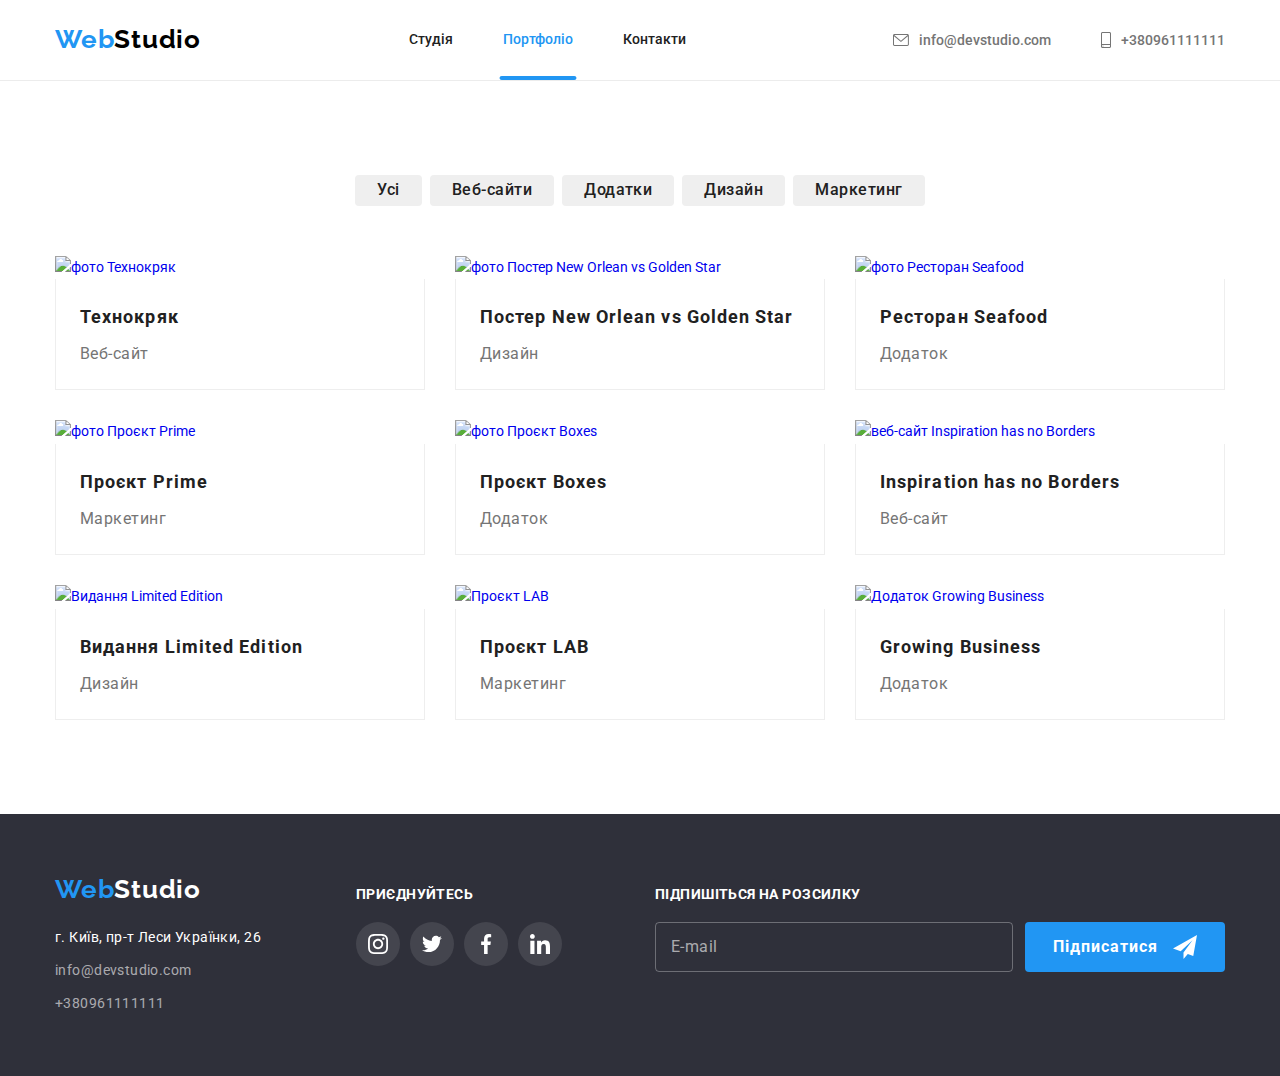
==== commit 77ffeaf3: "hw-08" ====
--- a/portfollio.html
+++ b/portfollio.html
@@ -99,8 +99,19 @@
     <ul class="list wrap-flex">
         <li class="li-project"> <a class="card" href="#">
             <div class="box">
-            <img src="./images/texnokryak.jpg" alt="веб-сайт Технокряк" width="370">
-            <p class="overlay">Ресурс пропонує комплексні пропозиції з різним рівнем функціоналу та сервісів. Все це дозволить відвідувачу отримати вичерпні відомості про компанію чи приватну особу.</p>
+                <picture>
+                    <source 
+                    srcset="./images/texnokryak.jpg 1x, ./images/texnokryak-2x.jpg 2x"
+                    media="(min-width:1200px)" >
+                    <source
+                    srcset="./images/texnokryak-tab.jpg 1x, ./images/texnokryak-tab-2x.jpg 2x"
+                    media="(min-width:768px)">
+                    <source
+                    srcset="./images/texnokryak-mob.jpg 1x, ./images/texnokryak-mob-2x.jpg 2x"
+                    media="(max-width:767px)">
+                    <img src="./images/texnokryak-mob.jpg" alt="фото Технокряк" width="450">
+                </picture>
+                    <p class="overlay">Ресурс пропонує комплексні пропозиції з різним рівнем функціоналу та сервісів. Все це дозволить відвідувачу отримати вичерпні відомості про компанію чи приватну особу.</p>
             </div>
             <div class="wrap-card">
                 <h2 class="title-card">Технокряк</h2>
@@ -111,7 +122,19 @@
 
         <li class="li-project"> <a class="card" href="#">
             <div class="box">
-            <img src="./images/poster.jpg" alt="Постер New Orlean vs Golden Star" width="370">
+                <picture>
+                    <source 
+                    srcset="./images/poster.jpg 1x, ./images/poster-2x.jpg 2x"
+                    media="(min-width:1200px)" >
+                    <source
+                    srcset="./images/poster-tab.jpg 1x, ./images/poster-tab-2x.jpg 2x"
+                    media="(min-width:768px)">
+                    <source
+                    srcset="./images/poster-mob.jpg 1x, ./images/poster-mob-2x.jpg 2x"
+                    media="(max-width:767px)">
+                    <img src="./images/poster-mob.jpg" alt="фото Постер New Orlean vs Golden Star" width="450">
+                </picture>
+            
             <p class="overlay">Ресурс пропонує комплексні пропозиції з різним рівнем функціоналу та сервісів. Все це дозволить відвідувачу отримати вичерпні відомості про компанію чи приватну особу.</p>
         </div>
             <div class="wrap-card">
@@ -123,7 +146,19 @@
 
         <li class="li-project"> <a class="card" href="#">
             <div class="box">
-            <img src="./images/restoran.jpg" alt="Ресторан Seafood" width="370">
+                <picture>
+                    <source 
+                    srcset="./images/restoran.jpg 1x, ./images/restoran-2x.jpg 2x"
+                    media="(min-width:1200px)" >
+                    <source
+                    srcset="./images/restoran-tab.jpg 1x, ./images/restoran-tab-2x.jpg 2x"
+                    media="(min-width:768px)">
+                    <source
+                    srcset="./images/restoran-mob.jpg 1x, ./images/restoran-mob-2x.jpg 2x"
+                    media="(max-width:767px)">
+                    <img src="./images/restoran-mob.jpg" alt="фото Ресторан Seafood" width="450">
+                </picture>
+           
             <p class="overlay">Ресурс пропонує комплексні пропозиції з різним рівнем функціоналу та сервісів. Все це дозволить відвідувачу отримати вичерпні відомості про компанію чи приватну особу.</p>
             </div>
             <div class="wrap-card">
@@ -135,8 +170,19 @@
 
         <li class="li-project"> <a class="card" href="#">
             <div class="box">
-            <img src="./images/prime.jpg" alt="Проєкт Prime" width="370">
-            <p class="overlay">Ресурс пропонує комплексні пропозиції з різним рівнем функціоналу та сервісів. Все це дозволить відвідувачу отримати вичерпні відомості про компанію чи приватну особу.</p>
+                <picture>
+                    <source 
+                    srcset="./images/prime.jpg 1x, ./images/prime-2x.jpg 2x"
+                    media="(min-width:1200px)" >
+                    <source
+                    srcset="./images/prime-tab.jpg 1x, ./images/prime-tab-2x.jpg 2x"
+                    media="(min-width:768px)">
+                    <source
+                    srcset="./images/prime-mob.jpg 1x, ./images/prime-mob-2x.jpg 2x"
+                    media="(max-width:767px)">
+                    <img src="./images/prime-mob.jpg" alt="фото Проєкт Prime" width="450">
+                </picture>
+                     <p class="overlay">Ресурс пропонує комплексні пропозиції з різним рівнем функціоналу та сервісів. Все це дозволить відвідувачу отримати вичерпні відомості про компанію чи приватну особу.</p>
             </div>
             <div class="wrap-card">
             <h2 class="title-card">Проєкт <lang="en"></lang>Prime</h2>
@@ -147,9 +193,22 @@
 
         <li class="li-project"> <a class="card" href="#">
             <div class="box">
-            <img src="./images/boxes.jpg" alt="Проєкт Boxes" width="370">
-            <p class="overlay">Ресурс пропонує комплексні пропозиції з різним рівнем функціоналу та сервісів. Все це дозволить відвідувачу отримати вичерпні відомості про компанію чи приватну особу.</p>
-            </div>
+                <picture>
+                    <source 
+                    srcset="./images/boxes.jpg 1x, ./images/boxes-2x.jpg 2x"
+                    media="(min-width:1200px)" >
+                    <source
+                    srcset="./images/boxes-tab.jpg 1x, ./images/boxes-tab-2x.jpg 2x"
+                    media="(min-width:768px)">
+                    <source
+                    srcset="./images/boxes-mob.jpg 1x, ./images/boxes-mob-2x.jpg 2x"
+                    media="(max-width:767px)">
+                    <img src="./images/boxes-mob.jpg" alt="фото Проєкт Boxes" width="450">
+                </picture>
+          
+            <p class="overlay">Ресурс пропонує комплексні пропозиції з різним рівнем функціоналу та сервісів. Все це дозволить відвідувачу отримати вичерпні відомості про компанію чи приватну особу.</p>
+            </div>
+            
             <div class="wrap-card">
             <h2 class="title-card">Проєкт <lang="en">Boxes</lang></h2>
             <p class="p-card">Додаток</p>
@@ -159,8 +218,19 @@
 
         <li class="li-project"> <a class="card" href="#">
             <div class="box">
-            <img src="./images/inspiration.jpg" alt="веб-сайт Inspiration has no Borders" width="370">
-            <p class="overlay">Ресурс пропонує комплексні пропозиції з різним рівнем функціоналу та сервісів. Все це дозволить відвідувачу отримати вичерпні відомості про компанію чи приватну особу.</p>
+                <picture>
+                    <source 
+                    srcset="./images/inspiration.jpg 1x, ./images/inspiration-2x.jpg 2x"
+                    media="(min-width:1200px)" >
+                    <source
+                    srcset="./images/inspiration-tab.jpg 1x, ./images/inspiration-tab-2x.jpg 2x"
+                    media="(min-width:768px)">
+                    <source
+                    srcset="./images/inspiration-mob.jpg 1x, ./images/inspiration-mob-2x.jpg 2x"
+                    media="(max-width:767px)">
+                    <img src="./images/inspiration-mob.jpg" alt="веб-сайт Inspiration has no Borders" width="450">
+                </picture>
+                        <p class="overlay">Ресурс пропонує комплексні пропозиції з різним рівнем функціоналу та сервісів. Все це дозволить відвідувачу отримати вичерпні відомості про компанію чи приватну особу.</p>
             </div>
             <div class="wrap-card">
             <h2 class="title-card"><lang="en">Inspiration has no Borders</lang></h2>
@@ -171,8 +241,19 @@
 
         <li class="li-project"> <a class="card" href="#">
             <div class="box">
-            <img src="./images/magasin.jpg" alt="Видання Limited Edition" width="370">
-            <p class="overlay">Ресурс пропонує комплексні пропозиції з різним рівнем функціоналу та сервісів. Все це дозволить відвідувачу отримати вичерпні відомості про компанію чи приватну особу.</p>
+                <picture>
+                    <source 
+                    srcset="./images/magasin.jpg 1x, ./images/magasin-2x.jpg 2x"
+                    media="(min-width:1200px)" >
+                    <source
+                    srcset="./images/magasin-tab.jpg 1x, ./images/magasin-tab-2x.jpg 2x"
+                    media="(min-width:768px)">
+                    <source
+                    srcset="./images/magasin-mob.jpg 1x, ./images/magasin-mob-2x.jpg 2x"
+                    media="(max-width:767px)">
+                    <img src="./images/magasin-mob.jpg" alt="Видання Limited Edition" width="450">
+                </picture>
+                     <p class="overlay">Ресурс пропонує комплексні пропозиції з різним рівнем функціоналу та сервісів. Все це дозволить відвідувачу отримати вичерпні відомості про компанію чи приватну особу.</p>
             </div>
             <div class="wrap-card">
             <h2 class="title-card">Видання<lang="en"> Limited Edition</lang></h2>
@@ -183,7 +264,19 @@
 
         <li class="li-project"> <a class="card" href="#">
             <div class="box">
-            <img src="./images/lab.jpg" alt="Проєкт LAB" width="370">
+             <picture>
+                <source 
+                srcset="./images/lab.jpg 1x, ./images/lab-2x.jpg 2x"
+                media="(min-width:1200px)" >
+                <source
+                srcset="./images/lab-tab.jpg 1x, ./images/lab-tab-2x.jpg 2x"
+                media="(min-width:768px)">
+                <source
+                srcset="./images/lab-mob.jpg 1x, ./images/lab-mob-2x.jpg 2x"
+                media="(max-width:767px)">
+                <img src="./images/lab-mob.jpg" alt="Проєкт LAB" width="450">
+            </picture>
+            
             <p class="overlay">Ресурс пропонує комплексні пропозиції з різним рівнем функціоналу та сервісів. Все це дозволить відвідувачу отримати вичерпні відомості про компанію чи приватну особу.</p>
             </div>
             <div class="wrap-card">
@@ -195,7 +288,19 @@
 
         <li class="li-project"> <a class="card" href="#">
             <div class="box">
-            <img src="./images/growing.jpg" alt="Додаток Growing Business" width="370">
+                <picture>
+                    <source 
+                    srcset="./images/growing.jpg 1x, ./images/growing-2x.jpg 2x"
+                    media="(min-width:1200px)" >
+                    <source
+                    srcset="./images/growing-tab.jpg 1x, ./images/growing-tab-2x.jpg 2x"
+                    media="(min-width:768px)">
+                    <source
+                    srcset="./images/growing-mob.jpg 1x, ./images/growing-mob-2x.jpg 2x"
+                    media="(max-width:767px)">
+                    <img src="./images/growing-mob.jpg" alt="Додаток Growing Business" width="450">
+                </picture>
+            
             <p class="overlay">Ресурс пропонує комплексні пропозиції з різним рівнем функціоналу та сервісів. Все це дозволить відвідувачу отримати вичерпні відомості про компанію чи приватну особу.</p>
             </div>
             <div class="wrap-card">
@@ -272,5 +377,6 @@
         </div>
 
     </footer>
+    <script src="./js/menu.js"></script>
 </body>
 </html>--- a/css/main.min.css
+++ b/css/main.min.css
@@ -1 +1 @@
-:root{--primery--color:#757575;--title--color:#212121;--blac--color:#000000;--white--color:#FFFFFF;--blue--color:#2196F3;--btn--hover--color: #188ce8;--section--color:#2F303A;--body--bg--color:#F5F5F5;--card--bg--color:#EEEEEE;--section--bg--color:#F5F4FA;--icons--color: #AFB1B8;--logo--fonts:"Raleway", sans-serif;--primery--fonts:"Roboto", sans-serif}h1,h2,h3,h4,h5,h6,p{margin:0}ul{margin:0;padding:0}img{display:block;max-width:100%;width:100%;height:auto}body{margin:0;color:var(--primery--color);font-family:var(--primery--fonts);font-weight:400;font-size:14px;line-height:1.71}.logo{background:rgba(0,0,0,0);color:var(--blue--color);font-family:var(--logo--fonts);font-weight:700;font-size:24px;line-height:28px;letter-spacing:.03em}@media screen and (min-width: 1200px){.logo{font-size:26px;line-height:31px}}.link{text-decoration:none;outline:none}.list{margin:0;padding:0;list-style:none}.container{padding-left:15px;padding-right:15px;margin:0 auto;width:100%}@media screen and (min-width: 480px){.container{max-width:480px}}@media screen and (min-width: 768px){.container{max-width:768px}}@media screen and (min-width: 1200px){.container{max-width:1200px}}.section{padding-top:60px;padding-bottom:60px}@media screen and (min-width: 1200px){.section{padding-top:94px;padding-bottom:94px}}.btn{font-family:var(--primery--fonts);font-weight:700;font-size:16px;line-height:30px;letter-spacing:.06em;cursor:pointer;border:none;outline:none;border-radius:4px;-webkit-transition:background-color 250ms cubic-bezier(0.4, 0, 0.2, 1);transition:background-color 250ms cubic-bezier(0.4, 0, 0.2, 1)}.btn:hover,.btn:focus{background-color:var(--btn--hover--color)}.backdrop{position:fixed;top:0;width:100%;height:100%;background-color:rgba(0,0,0,.2);-webkit-transition:opacity 500ms linear,visibility 500ms linear;transition:opacity 500ms linear,visibility 500ms linear}.modal{position:absolute;top:50%;left:50%;padding:40px;width:320px;min-height:609px;background-color:var(--white--color);border-radius:4px;-webkit-box-shadow:0px 1px 3px rgba(0,0,0,.12),0px 1px 1px rgba(0,0,0,.14),0px 2px 1px rgba(0,0,0,.2);box-shadow:0px 1px 3px rgba(0,0,0,.12),0px 1px 1px rgba(0,0,0,.14),0px 2px 1px rgba(0,0,0,.2);-webkit-transform:translate(-50%, -50%) scale(1);transform:translate(-50%, -50%) scale(1);-webkit-transition:-webkit-transform 550ms linear;transition:-webkit-transform 550ms linear;transition:transform 550ms linear;transition:transform 550ms linear, -webkit-transform 550ms linear}@media screen and (min-width: 480px){.modal{width:450px}}@media screen and (min-width: 1200px){.modal{width:528px;min-height:581px}}.backdrop .is-hidden .modal{-webkit-transform:translate(-50%, -50%) scale(0);transform:translate(-50%, -50%) scale(0)}.modal-close{position:absolute;right:8px;top:8px;display:-webkit-box;display:-ms-flexbox;display:flex;-webkit-box-align:center;-ms-flex-align:center;align-items:center;-webkit-box-pack:center;-ms-flex-pack:center;justify-content:center;width:30px;height:30px;border:1px solid rgba(0,0,0,.1);border-radius:50%;background-color:rgba(0,0,0,0);fill:var(--blac--color);-webkit-box-shadow:0px 1px 3px 0px rgba(0,0,0,.12);box-shadow:0px 1px 3px 0px rgba(0,0,0,.12);cursor:pointer;-webkit-transition:background-color 250ms cubic-bezier(0.4, 0, 0.2, 1),fill 250ms cubic-bezier(0.4, 0, 0.2, 1);transition:background-color 250ms cubic-bezier(0.4, 0, 0.2, 1),fill 250ms cubic-bezier(0.4, 0, 0.2, 1)}.modal-close:hover,.modal-close:focus{background-color:var(--btn--hover--color);fill:var(--white--color)}.is-hidden{opacity:0;visibility:hidden;pointer-events:none}.modal-title{margin-bottom:12px;font-weight:700;font-size:20px;line-height:30px;text-align:center;letter-spacing:.03em;color:var(--title--color)}@media screen and (min-width: 1200px){.modal-title{line-height:23px}}.input-wrappe{position:relative;margin-bottom:10px}.input-label{margin-bottom:4px;font-size:12px;letter-spacing:.01em;line-height:14px;color:var(--primery--color)}.modal-input{padding-left:42px;padding-right:12px;width:100%;height:40px;outline:rgba(0,0,0,0);border:1px solid rgba(33,33,33,.2);border-radius:4px;background-color:rgba(0,0,0,0);cursor:pointer;-webkit-transition:border-color 250ms cubic-bezier(0.4, 0, 0.2, 1);transition:border-color 250ms cubic-bezier(0.4, 0, 0.2, 1)}.modal-input:focus{border-color:var(--blue--color)}.modal-icons{position:absolute;left:12px;top:50%;-webkit-transform:translateY(-50%);transform:translateY(-50%);fill:var(--title--color);-webkit-transition:fill 250ms cubic-bezier(0.4, 0, 0.2, 1);transition:fill 250ms cubic-bezier(0.4, 0, 0.2, 1)}.modal-input:focus+.modal-icons{fill:var(--blue--color)}.koment-label{margin-bottom:4px;font-weight:400;font-size:12px;line-height:14px;letter-spacing:.01em;color:var(--primery--color)}.modal-coment{margin-bottom:20px;padding:12px 16px;font-weight:400;font-size:12px;line-height:14px;letter-spacing:.01em;width:100%;height:120px;outline:rgba(0,0,0,0);border:1px solid rgba(33,33,33,.2);border-radius:4px;resize:none;cursor:pointer;-webkit-transition:border-color 250ms cubic-bezier(0.4, 0, 0.2, 1);transition:border-color 250ms cubic-bezier(0.4, 0, 0.2, 1)}.modal-coment::-webkit-input-placeholder{font-weight:400;font-size:12px;line-height:14px;letter-spacing:.01em;color:rgba(117,117,117,.5)}.modal-coment::-moz-placeholder{font-weight:400;font-size:12px;line-height:14px;letter-spacing:.01em;color:rgba(117,117,117,.5)}.modal-coment:-ms-input-placeholder{font-weight:400;font-size:12px;line-height:14px;letter-spacing:.01em;color:rgba(117,117,117,.5)}.modal-coment::-ms-input-placeholder{font-weight:400;font-size:12px;line-height:14px;letter-spacing:.01em;color:rgba(117,117,117,.5)}.modal-coment::placeholder{font-weight:400;font-size:12px;line-height:14px;letter-spacing:.01em;color:rgba(117,117,117,.5)}.modal-coment:focus{border-color:var(--blue--color)}.checkbox-text{display:-webkit-box;display:-ms-flexbox;display:flex;margin-bottom:30px;font-size:12px;line-height:14px;letter-spacing:.03em;-webkit-box-align:center;-ms-flex-align:center;align-items:center}.checkbox-text span{display:-webkit-box;display:-ms-flexbox;display:flex;-webkit-box-align:center;-ms-flex-align:center;align-items:center;-webkit-box-pack:center;-ms-flex-pack:center;justify-content:center;margin-right:7px;width:16px;height:15px;border:2px solid var(--title--color);border-radius:2px;fill:rgba(0,0,0,0);-webkit-transition:background-color 250ms cubic-bezier(0.4, 0, 0.2, 1),border 250ms cubic-bezier(0.4, 0, 0.2, 1),fill 250ms cubic-bezier(0.4, 0, 0.2, 1);transition:background-color 250ms cubic-bezier(0.4, 0, 0.2, 1),border 250ms cubic-bezier(0.4, 0, 0.2, 1),fill 250ms cubic-bezier(0.4, 0, 0.2, 1)}.input-check:checked+.checkbox-text span{background-color:var(--btn--hover--color);border:1px solid rgba(0,0,0,0);fill:var(--white--color)}.link-check{font-size:12px;line-height:14px;letter-spacing:.03em;color:var(--blue--color);-webkit-text-decoration-line:underline;text-decoration-line:underline}.modal-form-btn{display:block;margin:0 auto;padding:10px 52px;font-weight:700;font-size:16px;line-height:30px;letter-spacing:.06em;background-color:var(--blue--color);color:var(--white--color);cursor:pointer;border:none;border-radius:4px;-webkit-transition:background-color 250ms cubic-bezier(0.4, 0, 0.2, 1);transition:background-color 250ms cubic-bezier(0.4, 0, 0.2, 1)}.modal-form-btn:hover,.modal-form-btn:focus{background-color:var(--btn--hover--color)}.section__title{margin-top:0%;margin-bottom:50px;font-weight:700;font-size:28px;line-height:33px;letter-spacing:.03em;color:var(--title--color);text-align:center}@media screen and (min-width: 1200px){.section__title{font-size:36px;line-height:42px}}.header__portfollio{border-bottom:1px solid #ececec}.header__container{display:-webkit-box;display:-ms-flexbox;display:flex;-webkit-box-align:center;-ms-flex-align:center;align-items:center;-webkit-box-pack:justify;-ms-flex-pack:justify;justify-content:space-between;padding-top:10px;padding-bottom:10px}@media screen and (min-width: 768px){.header__container{padding-top:0;padding-bottom:0}}.logo__part{color:var(--blac--color)}.header__btn{display:-webkit-box;display:-ms-flexbox;display:flex;-webkit-box-align:center;-ms-flex-align:center;align-items:center;-webkit-box-pack:center;-ms-flex-pack:center;justify-content:center;cursor:pointer;border:none;outline:none;border-radius:4px;width:40px;height:40px;background-color:rgba(0,0,0,0);fill:var(--blac--color);-webkit-transition:fill 250ms cubic-bezier(0.4, 0, 0.2, 1);transition:fill 250ms cubic-bezier(0.4, 0, 0.2, 1)}.header__btn:hover,.header__btn:focus{fill:var(--btn--hover--color)}@media screen and (min-width: 768px){.header__btn{display:none}}.navigation__flex{display:none}@media screen and (min-width: 768px){.navigation__flex{display:-webkit-box;display:-ms-flexbox;display:flex;-webkit-box-align:center;-ms-flex-align:center;align-items:center}}.list__menu{display:none}@media screen and (min-width: 768px){.list__menu{display:-webkit-box;display:-ms-flexbox;display:flex;-webkit-box-align:center;-ms-flex-align:center;align-items:center;gap:50px}}.nav-item__link{display:none}@media screen and (min-width: 768px){.nav-item__link{position:relative;display:block;padding-top:32px;padding-bottom:32px;color:var(--title--color);font-weight:500;line-height:1.14;-webkit-transition:color 250ms cubic-bezier(0.4, 0, 0.2, 1);transition:color 250ms cubic-bezier(0.4, 0, 0.2, 1)}.nav-item__link:hover,.nav-item__link:focus{color:var(--blue--color)}.nav-item__link.current::after{display:block;position:absolute;bottom:0;left:0;content:"";width:100%;-webkit-transform:scaleX(1.1);transform:scaleX(1.1);height:4px;border-radius:2px;background-color:currentColor}}.current{color:var(--blue--color)}.address__flex{display:block}@media screen and (min-width: 1200px){.address__flex{display:-webkit-box;display:-ms-flexbox;display:flex;-webkit-box-align:center;-ms-flex-align:center;align-items:center;gap:50px}}.contact:not(:last-child){margin-bottom:10px}@media screen and (min-width: 1200px){.contact:not(:last-child){margin-bottom:0}}.contact__link{display:none}@media screen and (min-width: 768px){.contact__link{display:-webkit-box;display:-ms-flexbox;display:flex;color:var(--primery--color);font-weight:500;font-size:12px;line-height:14px;-webkit-box-align:center;-ms-flex-align:center;align-items:center;-webkit-transition:color 250ms cubic-bezier(0.4, 0, 0.2, 1);transition:color 250ms cubic-bezier(0.4, 0, 0.2, 1)}.contact__link:hover,.contact__link:focus{color:var(--blue--color)}}@media screen and (min-width: 1200px){.contact__link{font-size:14px;line-height:16px}}.contact__icons{margin-right:10px;fill:currentColor}.mob-menu{display:block;position:fixed;top:0;padding-top:48px;padding-bottom:48px;padding-left:40px;width:100vw;height:100vh;background-color:var(--white--color)}@media screen and (min-width: 768px){.mob-menu{display:none}}.mob-menu>.container-mob{max-width:480px;height:100%;display:-webkit-box;display:-ms-flexbox;display:flex;-webkit-box-orient:vertical;-webkit-box-direction:normal;-ms-flex-direction:column;flex-direction:column;-webkit-box-pack:justify;-ms-flex-pack:justify;justify-content:space-between;overflow:auto}.mob-btn-close{position:absolute;right:15px;top:10px;display:-webkit-box;display:-ms-flexbox;display:flex;-webkit-box-align:center;-ms-flex-align:center;align-items:center;-webkit-box-pack:center;-ms-flex-pack:center;justify-content:center;padding-left:9px;padding-right:9px;width:40px;height:40px;border:none;outline:none;border-radius:4px;background-color:rgba(0,0,0,0);cursor:pointer;fill:var(--blac--color);-webkit-transition:fill 250ms cubic-bezier(0.4, 0, 0.2, 1);transition:fill 250ms cubic-bezier(0.4, 0, 0.2, 1)}.mob-btn-close:hover,.mob-btn-close:focus{fill:var(--btn--hover--color)}.mob-item:not(:last-child){margin-bottom:32px}.mob-item__link{font-weight:500;font-size:40px;line-height:47px;letter-spacing:.02em;color:var(--title--color);-webkit-transition:color 250ms cubic-bezier(0.4, 0, 0.2, 1);transition:color 250ms cubic-bezier(0.4, 0, 0.2, 1)}.mob-item__link:hover,.mob-item__link:focus{color:var(--blue--color)}.contact-mob-menu{display:-webkit-box;display:-ms-flexbox;display:flex;-webkit-box-orient:vertical;-webkit-box-direction:normal;-ms-flex-direction:column;flex-direction:column;-webkit-box-pack:end;-ms-flex-pack:end;justify-content:end}.address-mob{margin-bottom:64px}.contact-mob__link{display:block;margin-bottom:32px;font-weight:500;font-size:34px;line-height:40px;letter-spacing:.02em;color:var(--blue--color)}.contact-mail__link{font-weight:500;font-size:24px;line-height:28px;letter-spacing:.02em;color:var(--primery--color)}.soc-mob-menu{display:-webkit-box;display:-ms-flexbox;display:flex;-webkit-box-align:center;-ms-flex-align:center;align-items:center;gap:20px}.soc-mob:not(:last-child){padding-right:10px;border-right-width:1px;border-right-style:solid;border-right-color:rgba(33,33,33,.2)}.soc-mob-link{font-weight:500;font-size:18px;line-height:22px;letter-spacing:.02em;color:var(--blue--color)}.hero__section{max-width:100%;height:400px;margin-left:auto;margin-right:auto;padding-top:118px;padding-bottom:118px;text-align:center;background:var(--section--color);background-image:-webkit-gradient(linear, left top, left bottom, from(rgba(47, 48, 58, 0.4)), to(rgba(47, 48, 58, 0.4))),url(../images/fon_hero-mob.jpg);background-image:linear-gradient(rgba(47, 48, 58, 0.4), rgba(47, 48, 58, 0.4)),url(../images/fon_hero-mob.jpg);background-repeat:no-repeat;background-position:center;background-size:cover}@media(min-device-pixel-ratio: 2),(-webkit-min-device-pixel-ratio: 2),(min-resolution: 192dpi),(min-resolution: 2dppx){.hero__section{background-image:-webkit-gradient(linear, left top, left bottom, from(rgba(47, 48, 58, 0.4)), to(rgba(47, 48, 58, 0.4))),url(../images/fon-hero-mob-2x.jpg);background-image:linear-gradient(rgba(47, 48, 58, 0.4), rgba(47, 48, 58, 0.4)),url(../images/fon-hero-mob-2x.jpg)}}@media screen and (min-width: 480px){.hero__section{background-image:-webkit-gradient(linear, left top, left bottom, from(rgba(47, 48, 58, 0.4)), to(rgba(47, 48, 58, 0.4))),url(../images/fon_hero-tab.jpg);background-image:linear-gradient(rgba(47, 48, 58, 0.4), rgba(47, 48, 58, 0.4)),url(../images/fon_hero-tab.jpg)}}@media screen and (min-width: 480px)and (min-device-pixel-ratio: 2),screen and (min-width: 480px)and (-webkit-min-device-pixel-ratio: 2),screen and (min-width: 480px)and (min-resolution: 192dpi),screen and (min-width: 480px)and (min-resolution: 2dppx){.hero__section{background-image:-webkit-gradient(linear, left top, left bottom, from(rgba(47, 48, 58, 0.4)), to(rgba(47, 48, 58, 0.4))),url(../images/fon-hero-tab-2x.jpg);background-image:linear-gradient(rgba(47, 48, 58, 0.4), rgba(47, 48, 58, 0.4)),url(../images/fon-hero-tab-2x.jpg)}}@media screen and (min-width: 768px){.hero__section{background-image:-webkit-gradient(linear, left top, left bottom, from(rgba(47, 48, 58, 0.4)), to(rgba(47, 48, 58, 0.4))),url(../images/fon_hero.jpg);background-image:linear-gradient(rgba(47, 48, 58, 0.4), rgba(47, 48, 58, 0.4)),url(../images/fon_hero.jpg)}}@media screen and (min-width: 768px)and (min-device-pixel-ratio: 2),screen and (min-width: 768px)and (-webkit-min-device-pixel-ratio: 2),screen and (min-width: 768px)and (min-resolution: 192dpi),screen and (min-width: 768px)and (min-resolution: 2dppx){.hero__section{background-image:-webkit-gradient(linear, left top, left bottom, from(rgba(47, 48, 58, 0.4)), to(rgba(47, 48, 58, 0.4))),url(../images/fon-hero-2x.jpg);background-image:linear-gradient(rgba(47, 48, 58, 0.4), rgba(47, 48, 58, 0.4)),url(../images/fon-hero-2x.jpg)}}@media screen and (min-width: 1200px){.hero__section{height:600px;padding-top:200px;padding-bottom:200px}}.hero__title{margin:0 auto;color:var(--white--color);width:300px;font-weight:900;font-size:26px;line-height:42px;letter-spacing:.06em;text-transform:uppercase}@media screen and (min-width: 480px){.hero__title{width:360px}}@media screen and (min-width: 1200px){.hero__title{width:696px;font-size:44px;line-height:60px}}.hero__button{display:inline-block;margin-top:30px;background-color:var(--blue--color);color:var(--white--color);padding:10px 24px;min-width:200px}@media screen and (min-width: 1200px){.hero__button{padding:10px 32px;min-width:216px}}@media screen and (min-width: 1200px){.section__skills{padding-bottom:0}}.skills__flex{display:-webkit-box;display:-ms-flexbox;display:flex;-ms-flex-wrap:wrap;flex-wrap:wrap;gap:30px}.skills__item{width:100%}@media screen and (min-width: 768px){.skills__item{width:calc((100% - 30px)/2)}}@media screen and (min-width: 1200px){.skills__item{width:calc((100% - 90px)/4)}}.skills__item::before{display:block;content:"";height:120px;background-size:70px 70px;background-repeat:no-repeat;background-position:center;background-color:var(--section--bg--color);border-radius:4px}.skills__icon-antenna::before{background-image:url(../images/antenna.svg)}.skills__icon-clock::before{background-image:url(../images/clock.svg)}.skills__icon-diagram::before{background-image:url(../images/diagram.svg)}.skills__icon-astronaut::before{background-image:url(../images/astronaut.svg)}.skills__title{margin-top:30px;margin-bottom:10px;font-weight:700;line-height:1.14;color:var(--title--color);text-align:center}@media screen and (min-width: 768px){.skills__title{text-align:left}}@media screen and (min-width: 1200px){.skills__title{text-align:left}}.skills__p{margin-top:0%;margin-bottom:0%}.work{display:none}@media screen and (min-width: 1200px){.work{display:block}}.work__flex{display:-webkit-box;display:-ms-flexbox;display:flex;gap:30px}.work__item{position:relative;display:block}.work__koment{position:absolute;bottom:0px;padding:27px 0;width:100%;height:70px;background-color:rgba(47,48,58,.8);font-weight:700;font-size:14px;line-height:16px;text-align:center;letter-spacing:.03em;text-transform:uppercase;color:var(--white--color)}.team{background:var(--section--bg--color)}.team__flex{display:-webkit-box;display:-ms-flexbox;display:flex;-ms-flex-wrap:wrap;flex-wrap:wrap;-webkit-box-pack:center;-ms-flex-pack:center;justify-content:center;gap:30px}.team__li{background:var(--white--color);width:100%;text-align:center;-webkit-box-shadow:0px 4px 4px 0px rgba(0,0,0,.25);box-shadow:0px 4px 4px 0px rgba(0,0,0,.25);width:100%}@media screen and (min-width: 768px){.team__li{width:calc((100% - 30px)/2)}}@media screen and (min-width: 1200px){.team__li{width:calc((100% - 90px)/4)}}.team__name{padding:30px 0px}.team__title{margin-bottom:10px;font-weight:500;font-size:16px;line-height:19px;letter-spacing:.03em;color:var(--title--color)}.team__office{margin-bottom:16px;font-size:16px;letter-spacing:.03em;line-height:19px}.team__soc-list{display:-webkit-box;display:-ms-flexbox;display:flex;-webkit-box-pack:center;-ms-flex-pack:center;justify-content:center;gap:10px}.team__soc-item{width:44px;height:44px}.team__soc-link{display:-webkit-box;display:-ms-flexbox;display:flex;-webkit-box-align:center;-ms-flex-align:center;align-items:center;-webkit-box-pack:center;-ms-flex-pack:center;justify-content:center;width:100%;height:100%;background:rgba(0,0,0,0);border-radius:50%;color:var(--icons--color);-webkit-transition:background-color 250ms cubic-bezier(0.4, 0, 0.2, 1),color 250ms cubic-bezier(0.4, 0, 0.2, 1);transition:background-color 250ms cubic-bezier(0.4, 0, 0.2, 1),color 250ms cubic-bezier(0.4, 0, 0.2, 1)}.team__soc-link:hover,.team__soc-link:focus{background-color:var(--blue--color);color:var(--white--color)}.team__soc-icons{fill:currentColor}.client__list{display:-webkit-box;display:-ms-flexbox;display:flex;-ms-flex-wrap:wrap;flex-wrap:wrap;-webkit-box-pack:center;-ms-flex-pack:center;justify-content:center;gap:30px}.client__logo{width:calc((100% - 30px)/2);height:92px}@media screen and (min-width: 768px){.client__logo{width:calc((100% - 60px)/3)}}@media screen and (min-width: 1200px){.client__logo{width:calc((100% - 150px)/6)}}.client__logo-link{display:-webkit-box;display:-ms-flexbox;display:flex;-webkit-box-align:center;-ms-flex-align:center;align-items:center;-webkit-box-pack:center;-ms-flex-pack:center;justify-content:center;width:100%;height:100%;background:rgba(0,0,0,0);color:var(--icons--color);border:1px solid var(--icons--color);border-radius:4px;-webkit-transition:border-color 250ms cubic-bezier(0.4, 0, 0.2, 1),color 250ms cubic-bezier(0.4, 0, 0.2, 1);transition:border-color 250ms cubic-bezier(0.4, 0, 0.2, 1),color 250ms cubic-bezier(0.4, 0, 0.2, 1)}.client__logo-link:hover,.client__logo-link:focus{border-color:var(--blue--color);color:var(--blue--color)}.client__logo-icons{fill:currentColor}.footer__section{background:var(--section--color);margin:0;text-align:center}@media screen and (min-width: 1200px){.footer__section{text-align:left}}.container__footer{padding-top:60px;padding-bottom:60px}@media screen and (min-width: 1200px){.container__footer{display:-webkit-box;display:-ms-flexbox;display:flex}}@media screen and (min-width: 768px){.footer__tab{display:-webkit-box;display:-ms-flexbox;display:flex;-webkit-box-pack:center;-ms-flex-pack:center;justify-content:center}}@media screen and (min-width: 768px){.footer__contact{margin-right:165px}}@media screen and (min-width: 1200px){.footer__contact{margin-right:70px}}.footer__logo{color:var(--white--color)}.footer__address{margin-top:20px;font-style:normal}.address__li:not(:last-child){margin-bottom:8px}@media screen and (min-width: 1200px){.address__li:not(:last-child){margin-bottom:9px;min-width:231px}}.address__link{font-style:normal;letter-spacing:.03em;color:var(--white--color);outline:none;-webkit-transition:color 250ms cubic-bezier(0.4, 0, 0.2, 1);transition:color 250ms cubic-bezier(0.4, 0, 0.2, 1)}.address__link:hover,.address__link:focus{color:var(--blue--color)}.address__color{color:rgba(255,255,255,.6)}.footer-soc__title{margin-top:60px;margin-bottom:20px;font-weight:700;font-size:14px;line-height:16px;letter-spacing:.03em;text-transform:uppercase;color:var(--white--color)}@media screen and (min-width: 768px){.footer-soc__title{margin-top:5px}}@media screen and (min-width: 1200px){.footer-soc__title{margin-top:0;padding-top:12px}}.footer-soc__list{display:-webkit-box;display:-ms-flexbox;display:flex;-webkit-box-pack:center;-ms-flex-pack:center;justify-content:center;gap:10px}.footer-soc__item{width:44px;height:44px}.footer-soc__link{display:-webkit-box;display:-ms-flexbox;display:flex;-webkit-box-align:center;-ms-flex-align:center;align-items:center;-webkit-box-pack:center;-ms-flex-pack:center;justify-content:center;width:100%;height:100%;background:rgba(255,255,255,.1);border-radius:50%;-webkit-transition:background-color 250ms cubic-bezier(0.4, 0, 0.2, 1);transition:background-color 250ms cubic-bezier(0.4, 0, 0.2, 1)}.footer-soc__link:hover,.footer-soc__link:focus{background-color:var(--blue--color)}.footer-soc__icons{fill:var(--white--color)}@media screen and (min-width: 1200px){.form-footer{margin-left:93px;padding-top:12px}}.form-footer__title{display:block;margin-top:60px;margin-bottom:20px;font-weight:700;font-size:14px;line-height:16px;letter-spacing:.03em;text-transform:uppercase;color:var(--white--color)}@media screen and (min-width: 1200px){.form-footer__title{margin-top:0}}@media screen and (min-width: 1200px){.form-footer__mailing{display:-webkit-box;display:-ms-flexbox;display:flex}}.form-footer__input{margin-bottom:20px;padding-right:15px;padding-left:15px;width:100%;height:50px;outline:none;background-color:rgba(0,0,0,0);color:var(--white--color);border-radius:4px;border:1px solid rgba(255,255,255,.3);cursor:pointer;-webkit-transition:border-color 250ms cubic-bezier(0.4, 0, 0.2, 1);transition:border-color 250ms cubic-bezier(0.4, 0, 0.2, 1)}.form-footer__input:focus{border-color:var(--btn--hover--color)}.form-footer__input::-webkit-input-placeholder{font-weight:400;font-size:16px;line-height:20px;letter-spacing:.03em;color:rgba(255,255,255,.6)}.form-footer__input::-moz-placeholder{font-weight:400;font-size:16px;line-height:20px;letter-spacing:.03em;color:rgba(255,255,255,.6)}.form-footer__input:-ms-input-placeholder{font-weight:400;font-size:16px;line-height:20px;letter-spacing:.03em;color:rgba(255,255,255,.6)}.form-footer__input::-ms-input-placeholder{font-weight:400;font-size:16px;line-height:20px;letter-spacing:.03em;color:rgba(255,255,255,.6)}.form-footer__input::placeholder{font-weight:400;font-size:16px;line-height:20px;letter-spacing:.03em;color:rgba(255,255,255,.6)}@media screen and (min-width: 1200px){.form-footer__input{margin-bottom:0;margin-right:12px;width:358px}}.form-footer__btn{display:-webkit-box;display:-ms-flexbox;display:flex;-webkit-box-align:center;-ms-flex-align:center;align-items:center;text-align:center;-webkit-box-pack:justify;-ms-flex-pack:justify;justify-content:space-between;width:200px;margin:0 auto;padding:10px 28px;font-style:normal;background-color:var(--blue--color);color:var(--white--color)}@media screen and (min-width: 1200px){.form-footer__btn{margin:0}}.form-footer__btn .form-footer__-btn-icons{fill:currentColor}.list-btn{display:-webkit-box;display:-ms-flexbox;display:flex;-ms-flex-wrap:wrap;flex-wrap:wrap;-webkit-box-pack:center;-ms-flex-pack:center;justify-content:center;gap:8px;margin-bottom:50px}.btn-filter{padding:6px 22px;font-family:var(--primery--fonts);font-weight:500;font-size:16px;line-height:1.16;letter-spacing:.03em;text-align:center;color:var(--title--color);border:none;outline:none;border-radius:4px;cursor:pointer;-webkit-transition:background-color 250ms cubic-bezier(0.4, 0, 0.2, 1),color 250ms cubic-bezier(0.4, 0, 0.2, 1),-webkit-box-shadow 250ms cubic-bezier(0.4, 0, 0.2, 1);transition:background-color 250ms cubic-bezier(0.4, 0, 0.2, 1),color 250ms cubic-bezier(0.4, 0, 0.2, 1),-webkit-box-shadow 250ms cubic-bezier(0.4, 0, 0.2, 1);transition:background-color 250ms cubic-bezier(0.4, 0, 0.2, 1),color 250ms cubic-bezier(0.4, 0, 0.2, 1),box-shadow 250ms cubic-bezier(0.4, 0, 0.2, 1);transition:background-color 250ms cubic-bezier(0.4, 0, 0.2, 1),color 250ms cubic-bezier(0.4, 0, 0.2, 1),box-shadow 250ms cubic-bezier(0.4, 0, 0.2, 1),-webkit-box-shadow 250ms cubic-bezier(0.4, 0, 0.2, 1)}.btn-filter:hover,.btn-filter:focus{background:var(--blue--color);color:var(--white--color);-webkit-box-shadow:0px 4px 4px 0px rgba(0,0,0,.25);box-shadow:0px 4px 4px 0px rgba(0,0,0,.25)}.wrap-flex{display:-webkit-box;display:-ms-flexbox;display:flex;-ms-flex-wrap:wrap;flex-wrap:wrap;gap:30px}.li-project{position:relative;overflow:hidden;width:100%;-webkit-transition:-webkit-box-shadow 250ms cubic-bezier(0.4, 0, 0.2, 1);transition:-webkit-box-shadow 250ms cubic-bezier(0.4, 0, 0.2, 1);transition:box-shadow 250ms cubic-bezier(0.4, 0, 0.2, 1);transition:box-shadow 250ms cubic-bezier(0.4, 0, 0.2, 1), -webkit-box-shadow 250ms cubic-bezier(0.4, 0, 0.2, 1)}.li-project:hover,.li-project:focus{-webkit-box-shadow:0px 4px 4px 0px rgba(0,0,0,.25);box-shadow:0px 4px 4px 0px rgba(0,0,0,.25)}@media screen and (min-width: 768px){.li-project{width:calc((100% - 30px)/2)}}@media screen and (min-width: 1200px){.li-project{width:calc((100% - 90px)/3)}}.wrap-card{border-left:1px solid var(--card--bg--color);border-bottom:1px solid var(--card--bg--color);border-right:1px solid var(--card--bg--color);padding:20px 24px}.card{text-decoration:none}.title-card{margin-top:0px;margin-bottom:4px;font-weight:700;font-size:18px;line-height:36;letter-spacing:.06em;color:var(--title--color)}.p-card{margin-top:0px;margin-bottom:0px;font-size:16px;line-height:30px;letter-spacing:.03em;color:var(--primery--color)}.box{position:relative;overflow:hidden;width:100%}@media screen and (min-width: 768px){.box{width:calc((100% - 30px)/2)}}@media screen and (min-width: 1200px){.box{width:calc((100% - 90px)/3)}}.overlay{position:absolute;top:0;left:0;width:100%;height:100%;background-color:rgba(33,150,243,.9);-webkit-transform:translatey(100%);transform:translatey(100%);-webkit-transition:-webkit-transform 250ms cubic-bezier(0.4, 0, 0.2, 1);transition:-webkit-transform 250ms cubic-bezier(0.4, 0, 0.2, 1);transition:transform 250ms cubic-bezier(0.4, 0, 0.2, 1);transition:transform 250ms cubic-bezier(0.4, 0, 0.2, 1), -webkit-transform 250ms cubic-bezier(0.4, 0, 0.2, 1);padding:77px 24px;font-size:18px;line-height:28px;letter-spacing:.03em;color:var(--white--color)}.li-project:hover .overlay,.li-project:focus .overlay{-webkit-transform:translatey(0);transform:translatey(0)}@media screen and (min-width: 768px){.overlay{padding:49px 24px}}@media screen and (min-width: 1200px){.overlay{padding:63px 24px}}/*# sourceMappingURL=main.min.css.map */+:root{--primery--color:#757575;--title--color:#212121;--blac--color:#000000;--white--color:#FFFFFF;--blue--color:#2196F3;--btn--hover--color: #188ce8;--section--color:#2F303A;--body--bg--color:#F5F5F5;--card--bg--color:#EEEEEE;--section--bg--color:#F5F4FA;--icons--color: #AFB1B8;--logo--fonts:"Raleway", sans-serif;--primery--fonts:"Roboto", sans-serif}h1,h2,h3,h4,h5,h6,p{margin:0}ul{margin:0;padding:0}img{display:block;max-width:100%;width:100%;height:auto}body{margin:0;color:var(--primery--color);font-family:var(--primery--fonts);font-weight:400;font-size:14px;line-height:1.71}.logo{background:rgba(0,0,0,0);color:var(--blue--color);font-family:var(--logo--fonts);font-weight:700;font-size:24px;line-height:28px;letter-spacing:.03em}@media screen and (min-width: 1200px){.logo{font-size:26px;line-height:31px}}.link{text-decoration:none;outline:none}.list{margin:0;padding:0;list-style:none}.container{padding-left:15px;padding-right:15px;margin:0 auto;width:100%}@media screen and (min-width: 480px){.container{max-width:480px}}@media screen and (min-width: 768px){.container{max-width:768px}}@media screen and (min-width: 1200px){.container{max-width:1200px}}.section{padding-top:60px;padding-bottom:60px}@media screen and (min-width: 1200px){.section{padding-top:94px;padding-bottom:94px}}.btn{font-family:var(--primery--fonts);font-weight:700;font-size:16px;line-height:30px;letter-spacing:.06em;cursor:pointer;border:none;outline:none;border-radius:4px;-webkit-transition:background-color 250ms cubic-bezier(0.4, 0, 0.2, 1);transition:background-color 250ms cubic-bezier(0.4, 0, 0.2, 1)}.btn:hover,.btn:focus{background-color:var(--btn--hover--color)}.backdrop{position:fixed;top:0;width:100%;height:100%;background-color:rgba(0,0,0,.2);-webkit-transition:opacity 500ms linear,visibility 500ms linear;transition:opacity 500ms linear,visibility 500ms linear}.modal{position:absolute;top:50%;left:50%;padding:40px;width:320px;min-height:609px;background-color:var(--white--color);border-radius:4px;-webkit-box-shadow:0px 1px 3px rgba(0,0,0,.12),0px 1px 1px rgba(0,0,0,.14),0px 2px 1px rgba(0,0,0,.2);box-shadow:0px 1px 3px rgba(0,0,0,.12),0px 1px 1px rgba(0,0,0,.14),0px 2px 1px rgba(0,0,0,.2);-webkit-transform:translate(-50%, -50%) scale(1);transform:translate(-50%, -50%) scale(1);-webkit-transition:-webkit-transform 550ms linear;transition:-webkit-transform 550ms linear;transition:transform 550ms linear;transition:transform 550ms linear, -webkit-transform 550ms linear}@media screen and (min-width: 480px){.modal{width:450px}}@media screen and (min-width: 1200px){.modal{width:528px;min-height:581px}}.backdrop .is-hidden .modal{-webkit-transform:translate(-50%, -50%) scale(0);transform:translate(-50%, -50%) scale(0)}.modal-close{position:absolute;right:8px;top:8px;display:-webkit-box;display:-ms-flexbox;display:flex;-webkit-box-align:center;-ms-flex-align:center;align-items:center;-webkit-box-pack:center;-ms-flex-pack:center;justify-content:center;width:30px;height:30px;border:1px solid rgba(0,0,0,.1);border-radius:50%;background-color:rgba(0,0,0,0);fill:var(--blac--color);-webkit-box-shadow:0px 1px 3px 0px rgba(0,0,0,.12);box-shadow:0px 1px 3px 0px rgba(0,0,0,.12);cursor:pointer;-webkit-transition:background-color 250ms cubic-bezier(0.4, 0, 0.2, 1),fill 250ms cubic-bezier(0.4, 0, 0.2, 1);transition:background-color 250ms cubic-bezier(0.4, 0, 0.2, 1),fill 250ms cubic-bezier(0.4, 0, 0.2, 1)}.modal-close:hover,.modal-close:focus{background-color:var(--btn--hover--color);fill:var(--white--color)}.is-hidden{opacity:0;visibility:hidden;pointer-events:none}.modal-title{margin-bottom:12px;font-weight:700;font-size:20px;line-height:30px;text-align:center;letter-spacing:.03em;color:var(--title--color)}@media screen and (min-width: 1200px){.modal-title{line-height:23px}}.input-wrappe{position:relative;margin-bottom:10px}.input-label{margin-bottom:4px;font-size:12px;letter-spacing:.01em;line-height:14px;color:var(--primery--color)}.modal-input{padding-left:42px;padding-right:12px;width:100%;height:40px;outline:rgba(0,0,0,0);border:1px solid rgba(33,33,33,.2);border-radius:4px;background-color:rgba(0,0,0,0);cursor:pointer;-webkit-transition:border-color 250ms cubic-bezier(0.4, 0, 0.2, 1);transition:border-color 250ms cubic-bezier(0.4, 0, 0.2, 1)}.modal-input:focus{border-color:var(--blue--color)}.modal-icons{position:absolute;left:12px;top:50%;-webkit-transform:translateY(-50%);transform:translateY(-50%);fill:var(--title--color);-webkit-transition:fill 250ms cubic-bezier(0.4, 0, 0.2, 1);transition:fill 250ms cubic-bezier(0.4, 0, 0.2, 1)}.modal-input:focus+.modal-icons{fill:var(--blue--color)}.koment-label{margin-bottom:4px;font-weight:400;font-size:12px;line-height:14px;letter-spacing:.01em;color:var(--primery--color)}.modal-coment{margin-bottom:20px;padding:12px 16px;font-weight:400;font-size:12px;line-height:14px;letter-spacing:.01em;width:100%;height:120px;outline:rgba(0,0,0,0);border:1px solid rgba(33,33,33,.2);border-radius:4px;resize:none;cursor:pointer;-webkit-transition:border-color 250ms cubic-bezier(0.4, 0, 0.2, 1);transition:border-color 250ms cubic-bezier(0.4, 0, 0.2, 1)}.modal-coment::-webkit-input-placeholder{font-weight:400;font-size:12px;line-height:14px;letter-spacing:.01em;color:rgba(117,117,117,.5)}.modal-coment::-moz-placeholder{font-weight:400;font-size:12px;line-height:14px;letter-spacing:.01em;color:rgba(117,117,117,.5)}.modal-coment:-ms-input-placeholder{font-weight:400;font-size:12px;line-height:14px;letter-spacing:.01em;color:rgba(117,117,117,.5)}.modal-coment::-ms-input-placeholder{font-weight:400;font-size:12px;line-height:14px;letter-spacing:.01em;color:rgba(117,117,117,.5)}.modal-coment::placeholder{font-weight:400;font-size:12px;line-height:14px;letter-spacing:.01em;color:rgba(117,117,117,.5)}.modal-coment:focus{border-color:var(--blue--color)}.checkbox-text{display:-webkit-box;display:-ms-flexbox;display:flex;margin-bottom:30px;font-size:12px;line-height:14px;letter-spacing:.03em;-webkit-box-align:center;-ms-flex-align:center;align-items:center}.checkbox-text span{display:-webkit-box;display:-ms-flexbox;display:flex;-webkit-box-align:center;-ms-flex-align:center;align-items:center;-webkit-box-pack:center;-ms-flex-pack:center;justify-content:center;margin-right:7px;width:16px;height:15px;border:2px solid var(--title--color);border-radius:2px;fill:rgba(0,0,0,0);-webkit-transition:background-color 250ms cubic-bezier(0.4, 0, 0.2, 1),border 250ms cubic-bezier(0.4, 0, 0.2, 1),fill 250ms cubic-bezier(0.4, 0, 0.2, 1);transition:background-color 250ms cubic-bezier(0.4, 0, 0.2, 1),border 250ms cubic-bezier(0.4, 0, 0.2, 1),fill 250ms cubic-bezier(0.4, 0, 0.2, 1)}.input-check:checked+.checkbox-text span{background-color:var(--btn--hover--color);border:1px solid rgba(0,0,0,0);fill:var(--white--color)}.link-check{font-size:12px;line-height:14px;letter-spacing:.03em;color:var(--blue--color);-webkit-text-decoration-line:underline;text-decoration-line:underline}.modal-form-btn{display:block;margin:0 auto;padding:10px 52px;font-weight:700;font-size:16px;line-height:30px;letter-spacing:.06em;background-color:var(--blue--color);color:var(--white--color);cursor:pointer;border:none;border-radius:4px;-webkit-transition:background-color 250ms cubic-bezier(0.4, 0, 0.2, 1);transition:background-color 250ms cubic-bezier(0.4, 0, 0.2, 1)}.modal-form-btn:hover,.modal-form-btn:focus{background-color:var(--btn--hover--color)}.section__title{margin-top:0%;margin-bottom:50px;font-weight:700;font-size:28px;line-height:33px;letter-spacing:.03em;color:var(--title--color);text-align:center}@media screen and (min-width: 1200px){.section__title{font-size:36px;line-height:42px}}.header__portfollio{border-bottom:1px solid #ececec}.header__container{display:-webkit-box;display:-ms-flexbox;display:flex;-webkit-box-align:center;-ms-flex-align:center;align-items:center;-webkit-box-pack:justify;-ms-flex-pack:justify;justify-content:space-between;padding-top:10px;padding-bottom:10px}@media screen and (min-width: 768px){.header__container{padding-top:0;padding-bottom:0}}.logo__part{color:var(--blac--color)}.header__btn{display:-webkit-box;display:-ms-flexbox;display:flex;-webkit-box-align:center;-ms-flex-align:center;align-items:center;-webkit-box-pack:center;-ms-flex-pack:center;justify-content:center;cursor:pointer;border:none;outline:none;border-radius:4px;width:40px;height:40px;background-color:rgba(0,0,0,0);fill:var(--blac--color);-webkit-transition:fill 250ms cubic-bezier(0.4, 0, 0.2, 1);transition:fill 250ms cubic-bezier(0.4, 0, 0.2, 1)}.header__btn:hover,.header__btn:focus{fill:var(--btn--hover--color)}@media screen and (min-width: 768px){.header__btn{display:none}}.navigation__flex{display:none}@media screen and (min-width: 768px){.navigation__flex{display:-webkit-box;display:-ms-flexbox;display:flex;-webkit-box-align:center;-ms-flex-align:center;align-items:center}}.list__menu{display:none}@media screen and (min-width: 768px){.list__menu{display:-webkit-box;display:-ms-flexbox;display:flex;-webkit-box-align:center;-ms-flex-align:center;align-items:center;gap:50px}}.nav-item__link{display:none}@media screen and (min-width: 768px){.nav-item__link{position:relative;display:block;padding-top:32px;padding-bottom:32px;color:var(--title--color);font-weight:500;line-height:1.14;-webkit-transition:color 250ms cubic-bezier(0.4, 0, 0.2, 1);transition:color 250ms cubic-bezier(0.4, 0, 0.2, 1)}.nav-item__link:hover,.nav-item__link:focus{color:var(--blue--color)}.nav-item__link.current::after{display:block;position:absolute;bottom:0;left:0;content:"";width:100%;-webkit-transform:scaleX(1.1);transform:scaleX(1.1);height:4px;border-radius:2px;background-color:currentColor}}.current{color:var(--blue--color)}.address__flex{display:block}@media screen and (min-width: 1200px){.address__flex{display:-webkit-box;display:-ms-flexbox;display:flex;-webkit-box-align:center;-ms-flex-align:center;align-items:center;gap:50px}}.contact:not(:last-child){margin-bottom:10px}@media screen and (min-width: 1200px){.contact:not(:last-child){margin-bottom:0}}.contact__link{display:none}@media screen and (min-width: 768px){.contact__link{display:-webkit-box;display:-ms-flexbox;display:flex;color:var(--primery--color);font-weight:500;font-size:12px;line-height:14px;-webkit-box-align:center;-ms-flex-align:center;align-items:center;-webkit-transition:color 250ms cubic-bezier(0.4, 0, 0.2, 1);transition:color 250ms cubic-bezier(0.4, 0, 0.2, 1)}.contact__link:hover,.contact__link:focus{color:var(--blue--color)}}@media screen and (min-width: 1200px){.contact__link{font-size:14px;line-height:16px}}.contact__icons{margin-right:10px;fill:currentColor}.mob-menu{display:block;position:fixed;top:0;padding-top:48px;padding-bottom:48px;padding-left:40px;width:100vw;height:100vh;background-color:var(--white--color)}@media screen and (min-width: 768px){.mob-menu{display:none}}.mob-menu>.container-mob{max-width:480px;height:100%;display:-webkit-box;display:-ms-flexbox;display:flex;-webkit-box-orient:vertical;-webkit-box-direction:normal;-ms-flex-direction:column;flex-direction:column;-webkit-box-pack:justify;-ms-flex-pack:justify;justify-content:space-between;overflow:auto}.mob-btn-close{position:absolute;right:15px;top:10px;display:-webkit-box;display:-ms-flexbox;display:flex;-webkit-box-align:center;-ms-flex-align:center;align-items:center;-webkit-box-pack:center;-ms-flex-pack:center;justify-content:center;padding-left:9px;padding-right:9px;width:40px;height:40px;border:none;outline:none;border-radius:4px;background-color:rgba(0,0,0,0);cursor:pointer;fill:var(--blac--color);-webkit-transition:fill 250ms cubic-bezier(0.4, 0, 0.2, 1);transition:fill 250ms cubic-bezier(0.4, 0, 0.2, 1)}.mob-btn-close:hover,.mob-btn-close:focus{fill:var(--btn--hover--color)}.mob-item:not(:last-child){margin-bottom:32px}.mob-item__link{font-weight:500;font-size:40px;line-height:47px;letter-spacing:.02em;color:var(--title--color);-webkit-transition:color 250ms cubic-bezier(0.4, 0, 0.2, 1);transition:color 250ms cubic-bezier(0.4, 0, 0.2, 1)}.mob-item__link:hover,.mob-item__link:focus{color:var(--blue--color)}.contact-mob-menu{display:-webkit-box;display:-ms-flexbox;display:flex;-webkit-box-orient:vertical;-webkit-box-direction:normal;-ms-flex-direction:column;flex-direction:column;-webkit-box-pack:end;-ms-flex-pack:end;justify-content:end}.address-mob{margin-bottom:64px}.contact-mob__link{display:block;margin-bottom:32px;font-weight:500;font-size:34px;line-height:40px;letter-spacing:.02em;color:var(--blue--color)}.contact-mail__link{font-weight:500;font-size:24px;line-height:28px;letter-spacing:.02em;color:var(--primery--color)}.soc-mob-menu{display:-webkit-box;display:-ms-flexbox;display:flex;-webkit-box-align:center;-ms-flex-align:center;align-items:center;gap:20px}.soc-mob:not(:last-child){padding-right:10px;border-right-width:1px;border-right-style:solid;border-right-color:rgba(33,33,33,.2)}.soc-mob-link{font-weight:500;font-size:18px;line-height:22px;letter-spacing:.02em;color:var(--blue--color)}.hero__section{max-width:100%;height:400px;margin-left:auto;margin-right:auto;padding-top:118px;padding-bottom:118px;text-align:center;background:var(--section--color);background-image:-webkit-gradient(linear, left top, left bottom, from(rgba(47, 48, 58, 0.4)), to(rgba(47, 48, 58, 0.4))),url(../images/fon_hero-mob.jpg);background-image:linear-gradient(rgba(47, 48, 58, 0.4), rgba(47, 48, 58, 0.4)),url(../images/fon_hero-mob.jpg);background-repeat:no-repeat;background-position:center;background-size:cover}@media(min-device-pixel-ratio: 2),(-webkit-min-device-pixel-ratio: 2),(min-resolution: 192dpi),(min-resolution: 2dppx){.hero__section{background-image:-webkit-gradient(linear, left top, left bottom, from(rgba(47, 48, 58, 0.4)), to(rgba(47, 48, 58, 0.4))),url(../images/fon-hero-mob-2x.jpg);background-image:linear-gradient(rgba(47, 48, 58, 0.4), rgba(47, 48, 58, 0.4)),url(../images/fon-hero-mob-2x.jpg)}}@media screen and (min-width: 480px){.hero__section{background-image:-webkit-gradient(linear, left top, left bottom, from(rgba(47, 48, 58, 0.4)), to(rgba(47, 48, 58, 0.4))),url(../images/fon_hero-tab.jpg);background-image:linear-gradient(rgba(47, 48, 58, 0.4), rgba(47, 48, 58, 0.4)),url(../images/fon_hero-tab.jpg)}}@media screen and (min-width: 480px)and (min-device-pixel-ratio: 2),screen and (min-width: 480px)and (-webkit-min-device-pixel-ratio: 2),screen and (min-width: 480px)and (min-resolution: 192dpi),screen and (min-width: 480px)and (min-resolution: 2dppx){.hero__section{background-image:-webkit-gradient(linear, left top, left bottom, from(rgba(47, 48, 58, 0.4)), to(rgba(47, 48, 58, 0.4))),url(../images/fon-hero-tab-2x.jpg);background-image:linear-gradient(rgba(47, 48, 58, 0.4), rgba(47, 48, 58, 0.4)),url(../images/fon-hero-tab-2x.jpg)}}@media screen and (min-width: 768px){.hero__section{background-image:-webkit-gradient(linear, left top, left bottom, from(rgba(47, 48, 58, 0.4)), to(rgba(47, 48, 58, 0.4))),url(../images/fon_hero.jpg);background-image:linear-gradient(rgba(47, 48, 58, 0.4), rgba(47, 48, 58, 0.4)),url(../images/fon_hero.jpg)}}@media screen and (min-width: 768px)and (min-device-pixel-ratio: 2),screen and (min-width: 768px)and (-webkit-min-device-pixel-ratio: 2),screen and (min-width: 768px)and (min-resolution: 192dpi),screen and (min-width: 768px)and (min-resolution: 2dppx){.hero__section{background-image:-webkit-gradient(linear, left top, left bottom, from(rgba(47, 48, 58, 0.4)), to(rgba(47, 48, 58, 0.4))),url(../images/fon-hero-2x.jpg);background-image:linear-gradient(rgba(47, 48, 58, 0.4), rgba(47, 48, 58, 0.4)),url(../images/fon-hero-2x.jpg)}}@media screen and (min-width: 1200px){.hero__section{height:600px;padding-top:200px;padding-bottom:200px}}.hero__title{margin:0 auto;color:var(--white--color);width:300px;font-weight:900;font-size:26px;line-height:42px;letter-spacing:.06em;text-transform:uppercase}@media screen and (min-width: 480px){.hero__title{width:360px}}@media screen and (min-width: 1200px){.hero__title{width:696px;font-size:44px;line-height:60px}}.hero__button{display:inline-block;margin-top:30px;background-color:var(--blue--color);color:var(--white--color);padding:10px 24px;min-width:200px}@media screen and (min-width: 1200px){.hero__button{padding:10px 32px;min-width:216px}}@media screen and (min-width: 1200px){.section__skills{padding-bottom:0}}.skills__flex{display:-webkit-box;display:-ms-flexbox;display:flex;-ms-flex-wrap:wrap;flex-wrap:wrap;gap:30px}.skills__item{width:100%}@media screen and (min-width: 768px){.skills__item{width:calc((100% - 30px)/2)}}@media screen and (min-width: 1200px){.skills__item{width:calc((100% - 90px)/4)}}.skills__item::before{display:block;content:"";height:120px;background-size:70px 70px;background-repeat:no-repeat;background-position:center;background-color:var(--section--bg--color);border-radius:4px}.skills__icon-antenna::before{background-image:url(../images/antenna.svg)}.skills__icon-clock::before{background-image:url(../images/clock.svg)}.skills__icon-diagram::before{background-image:url(../images/diagram.svg)}.skills__icon-astronaut::before{background-image:url(../images/astronaut.svg)}.skills__title{margin-top:30px;margin-bottom:10px;font-weight:700;line-height:1.14;color:var(--title--color);text-align:center}@media screen and (min-width: 768px){.skills__title{text-align:left}}@media screen and (min-width: 1200px){.skills__title{text-align:left}}.skills__p{margin-top:0%;margin-bottom:0%}.work{display:none}@media screen and (min-width: 1200px){.work{display:block}}.work__flex{display:-webkit-box;display:-ms-flexbox;display:flex;gap:30px}.work__item{position:relative;display:block}.work__koment{position:absolute;bottom:0px;padding:27px 0;width:100%;height:70px;background-color:rgba(47,48,58,.8);font-weight:700;font-size:14px;line-height:16px;text-align:center;letter-spacing:.03em;text-transform:uppercase;color:var(--white--color)}.team{background:var(--section--bg--color)}.team__flex{display:-webkit-box;display:-ms-flexbox;display:flex;-ms-flex-wrap:wrap;flex-wrap:wrap;-webkit-box-pack:center;-ms-flex-pack:center;justify-content:center;gap:30px}.team__li{background:var(--white--color);width:100%;text-align:center;-webkit-box-shadow:0px 4px 4px 0px rgba(0,0,0,.25);box-shadow:0px 4px 4px 0px rgba(0,0,0,.25);width:100%}@media screen and (min-width: 768px){.team__li{width:calc((100% - 30px)/2)}}@media screen and (min-width: 1200px){.team__li{width:calc((100% - 90px)/4)}}.team__name{padding:30px 0px}.team__title{margin-bottom:10px;font-weight:500;font-size:16px;line-height:19px;letter-spacing:.03em;color:var(--title--color)}.team__office{margin-bottom:16px;font-size:16px;letter-spacing:.03em;line-height:19px}.team__soc-list{display:-webkit-box;display:-ms-flexbox;display:flex;-webkit-box-pack:center;-ms-flex-pack:center;justify-content:center;gap:10px}.team__soc-item{width:44px;height:44px}.team__soc-link{display:-webkit-box;display:-ms-flexbox;display:flex;-webkit-box-align:center;-ms-flex-align:center;align-items:center;-webkit-box-pack:center;-ms-flex-pack:center;justify-content:center;width:100%;height:100%;background:rgba(0,0,0,0);border-radius:50%;color:var(--icons--color);-webkit-transition:background-color 250ms cubic-bezier(0.4, 0, 0.2, 1),color 250ms cubic-bezier(0.4, 0, 0.2, 1);transition:background-color 250ms cubic-bezier(0.4, 0, 0.2, 1),color 250ms cubic-bezier(0.4, 0, 0.2, 1)}.team__soc-link:hover,.team__soc-link:focus{background-color:var(--blue--color);color:var(--white--color)}.team__soc-icons{fill:currentColor}.client__list{display:-webkit-box;display:-ms-flexbox;display:flex;-ms-flex-wrap:wrap;flex-wrap:wrap;-webkit-box-pack:center;-ms-flex-pack:center;justify-content:center;gap:30px}.client__logo{width:calc((100% - 30px)/2);height:92px}@media screen and (min-width: 768px){.client__logo{width:calc((100% - 60px)/3)}}@media screen and (min-width: 1200px){.client__logo{width:calc((100% - 150px)/6)}}.client__logo-link{display:-webkit-box;display:-ms-flexbox;display:flex;-webkit-box-align:center;-ms-flex-align:center;align-items:center;-webkit-box-pack:center;-ms-flex-pack:center;justify-content:center;width:100%;height:100%;background:rgba(0,0,0,0);color:var(--icons--color);border:1px solid var(--icons--color);border-radius:4px;-webkit-transition:border-color 250ms cubic-bezier(0.4, 0, 0.2, 1),color 250ms cubic-bezier(0.4, 0, 0.2, 1);transition:border-color 250ms cubic-bezier(0.4, 0, 0.2, 1),color 250ms cubic-bezier(0.4, 0, 0.2, 1)}.client__logo-link:hover,.client__logo-link:focus{border-color:var(--blue--color);color:var(--blue--color)}.client__logo-icons{fill:currentColor}.footer__section{background:var(--section--color);margin:0;text-align:center}@media screen and (min-width: 1200px){.footer__section{text-align:left}}.container__footer{padding-top:60px;padding-bottom:60px}@media screen and (min-width: 1200px){.container__footer{display:-webkit-box;display:-ms-flexbox;display:flex}}@media screen and (min-width: 768px){.footer__tab{display:-webkit-box;display:-ms-flexbox;display:flex;-webkit-box-pack:center;-ms-flex-pack:center;justify-content:center}}@media screen and (min-width: 768px){.footer__contact{margin-right:165px}}@media screen and (min-width: 1200px){.footer__contact{margin-right:70px}}.footer__logo{color:var(--white--color)}.footer__address{margin-top:20px;font-style:normal}.address__li:not(:last-child){margin-bottom:8px}@media screen and (min-width: 1200px){.address__li:not(:last-child){margin-bottom:9px;min-width:231px}}.address__link{font-style:normal;letter-spacing:.03em;color:var(--white--color);outline:none;-webkit-transition:color 250ms cubic-bezier(0.4, 0, 0.2, 1);transition:color 250ms cubic-bezier(0.4, 0, 0.2, 1)}.address__link:hover,.address__link:focus{color:var(--blue--color)}.address__color{color:rgba(255,255,255,.6)}.footer-soc__title{margin-top:60px;margin-bottom:20px;font-weight:700;font-size:14px;line-height:16px;letter-spacing:.03em;text-transform:uppercase;color:var(--white--color)}@media screen and (min-width: 768px){.footer-soc__title{margin-top:5px}}@media screen and (min-width: 1200px){.footer-soc__title{margin-top:0;padding-top:12px}}.footer-soc__list{display:-webkit-box;display:-ms-flexbox;display:flex;-webkit-box-pack:center;-ms-flex-pack:center;justify-content:center;gap:10px}.footer-soc__item{width:44px;height:44px}.footer-soc__link{display:-webkit-box;display:-ms-flexbox;display:flex;-webkit-box-align:center;-ms-flex-align:center;align-items:center;-webkit-box-pack:center;-ms-flex-pack:center;justify-content:center;width:100%;height:100%;background:rgba(255,255,255,.1);border-radius:50%;-webkit-transition:background-color 250ms cubic-bezier(0.4, 0, 0.2, 1);transition:background-color 250ms cubic-bezier(0.4, 0, 0.2, 1)}.footer-soc__link:hover,.footer-soc__link:focus{background-color:var(--blue--color)}.footer-soc__icons{fill:var(--white--color)}@media screen and (min-width: 1200px){.form-footer{margin-left:93px;padding-top:12px}}.form-footer__title{display:block;margin-top:60px;margin-bottom:20px;font-weight:700;font-size:14px;line-height:16px;letter-spacing:.03em;text-transform:uppercase;color:var(--white--color)}@media screen and (min-width: 1200px){.form-footer__title{margin-top:0}}@media screen and (min-width: 1200px){.form-footer__mailing{display:-webkit-box;display:-ms-flexbox;display:flex}}.form-footer__input{margin-bottom:20px;padding-right:15px;padding-left:15px;width:100%;height:50px;outline:none;background-color:rgba(0,0,0,0);color:var(--white--color);border-radius:4px;border:1px solid rgba(255,255,255,.3);cursor:pointer;-webkit-transition:border-color 250ms cubic-bezier(0.4, 0, 0.2, 1);transition:border-color 250ms cubic-bezier(0.4, 0, 0.2, 1)}.form-footer__input:focus{border-color:var(--btn--hover--color)}.form-footer__input::-webkit-input-placeholder{font-weight:400;font-size:16px;line-height:20px;letter-spacing:.03em;color:rgba(255,255,255,.6)}.form-footer__input::-moz-placeholder{font-weight:400;font-size:16px;line-height:20px;letter-spacing:.03em;color:rgba(255,255,255,.6)}.form-footer__input:-ms-input-placeholder{font-weight:400;font-size:16px;line-height:20px;letter-spacing:.03em;color:rgba(255,255,255,.6)}.form-footer__input::-ms-input-placeholder{font-weight:400;font-size:16px;line-height:20px;letter-spacing:.03em;color:rgba(255,255,255,.6)}.form-footer__input::placeholder{font-weight:400;font-size:16px;line-height:20px;letter-spacing:.03em;color:rgba(255,255,255,.6)}@media screen and (min-width: 1200px){.form-footer__input{margin-bottom:0;margin-right:12px;width:358px}}.form-footer__btn{display:-webkit-box;display:-ms-flexbox;display:flex;-webkit-box-align:center;-ms-flex-align:center;align-items:center;text-align:center;-webkit-box-pack:justify;-ms-flex-pack:justify;justify-content:space-between;width:200px;margin:0 auto;padding:10px 28px;font-style:normal;background-color:var(--blue--color);color:var(--white--color)}@media screen and (min-width: 1200px){.form-footer__btn{margin:0}}.form-footer__btn .form-footer__-btn-icons{fill:currentColor}.list-btn{display:-webkit-box;display:-ms-flexbox;display:flex;-ms-flex-wrap:wrap;flex-wrap:wrap;-webkit-box-pack:start;-ms-flex-pack:start;justify-content:start;gap:8px;margin-bottom:40px}@media screen and (min-width: 768px){.list-btn{-webkit-box-pack:center;-ms-flex-pack:center;justify-content:center;margin-bottom:30px}}@media screen and (min-width: 1200px){.list-btn{margin-bottom:50px}}.btn-filter{padding:6px 22px;font-family:var(--primery--fonts);font-weight:500;font-size:16px;line-height:1.16;letter-spacing:.03em;text-align:center;color:var(--title--color);border:none;outline:none;border-radius:4px;cursor:pointer;-webkit-transition:background-color 250ms cubic-bezier(0.4, 0, 0.2, 1),color 250ms cubic-bezier(0.4, 0, 0.2, 1),-webkit-box-shadow 250ms cubic-bezier(0.4, 0, 0.2, 1);transition:background-color 250ms cubic-bezier(0.4, 0, 0.2, 1),color 250ms cubic-bezier(0.4, 0, 0.2, 1),-webkit-box-shadow 250ms cubic-bezier(0.4, 0, 0.2, 1);transition:background-color 250ms cubic-bezier(0.4, 0, 0.2, 1),color 250ms cubic-bezier(0.4, 0, 0.2, 1),box-shadow 250ms cubic-bezier(0.4, 0, 0.2, 1);transition:background-color 250ms cubic-bezier(0.4, 0, 0.2, 1),color 250ms cubic-bezier(0.4, 0, 0.2, 1),box-shadow 250ms cubic-bezier(0.4, 0, 0.2, 1),-webkit-box-shadow 250ms cubic-bezier(0.4, 0, 0.2, 1)}.btn-filter:hover,.btn-filter:focus{background:var(--blue--color);color:var(--white--color);-webkit-box-shadow:0px 4px 4px 0px rgba(0,0,0,.25);box-shadow:0px 4px 4px 0px rgba(0,0,0,.25)}.wrap-flex{display:-webkit-box;display:-ms-flexbox;display:flex;-ms-flex-wrap:wrap;flex-wrap:wrap;gap:30px}.li-project{position:relative;overflow:hidden;width:100%;-webkit-transition:-webkit-box-shadow 250ms cubic-bezier(0.4, 0, 0.2, 1);transition:-webkit-box-shadow 250ms cubic-bezier(0.4, 0, 0.2, 1);transition:box-shadow 250ms cubic-bezier(0.4, 0, 0.2, 1);transition:box-shadow 250ms cubic-bezier(0.4, 0, 0.2, 1), -webkit-box-shadow 250ms cubic-bezier(0.4, 0, 0.2, 1)}.li-project:hover,.li-project:focus{-webkit-box-shadow:0px 4px 4px 0px rgba(0,0,0,.25);box-shadow:0px 4px 4px 0px rgba(0,0,0,.25)}@media screen and (min-width: 768px){.li-project{width:calc((100% - 30px)/2)}}@media screen and (min-width: 1200px){.li-project{width:calc((100% - 60px)/3)}}.wrap-card{border-left:1px solid var(--card--bg--color);border-bottom:1px solid var(--card--bg--color);border-right:1px solid var(--card--bg--color);padding:20px 24px}.card{text-decoration:none}.title-card{margin-top:0px;margin-bottom:4px;font-weight:700;font-size:18px;line-height:2;letter-spacing:.06em;color:var(--title--color)}.p-card{margin-top:0px;margin-bottom:0px;font-size:16px;line-height:1.87;letter-spacing:.03em;color:var(--primery--color)}.box{position:relative;overflow:hidden;width:100%}.overlay{position:absolute;top:0;left:0;width:100%;height:100%;background-color:rgba(33,150,243,.9);-webkit-transform:translatey(100%);transform:translatey(100%);-webkit-transition:-webkit-transform 250ms cubic-bezier(0.4, 0, 0.2, 1);transition:-webkit-transform 250ms cubic-bezier(0.4, 0, 0.2, 1);transition:transform 250ms cubic-bezier(0.4, 0, 0.2, 1);transition:transform 250ms cubic-bezier(0.4, 0, 0.2, 1), -webkit-transform 250ms cubic-bezier(0.4, 0, 0.2, 1);padding:63px 24px;font-size:18px;line-height:28px;letter-spacing:.03em;color:var(--white--color)}.li-project:hover .overlay,.li-project:focus .overlay{-webkit-transform:translatey(0);transform:translatey(0)}/*# sourceMappingURL=main.min.css.map */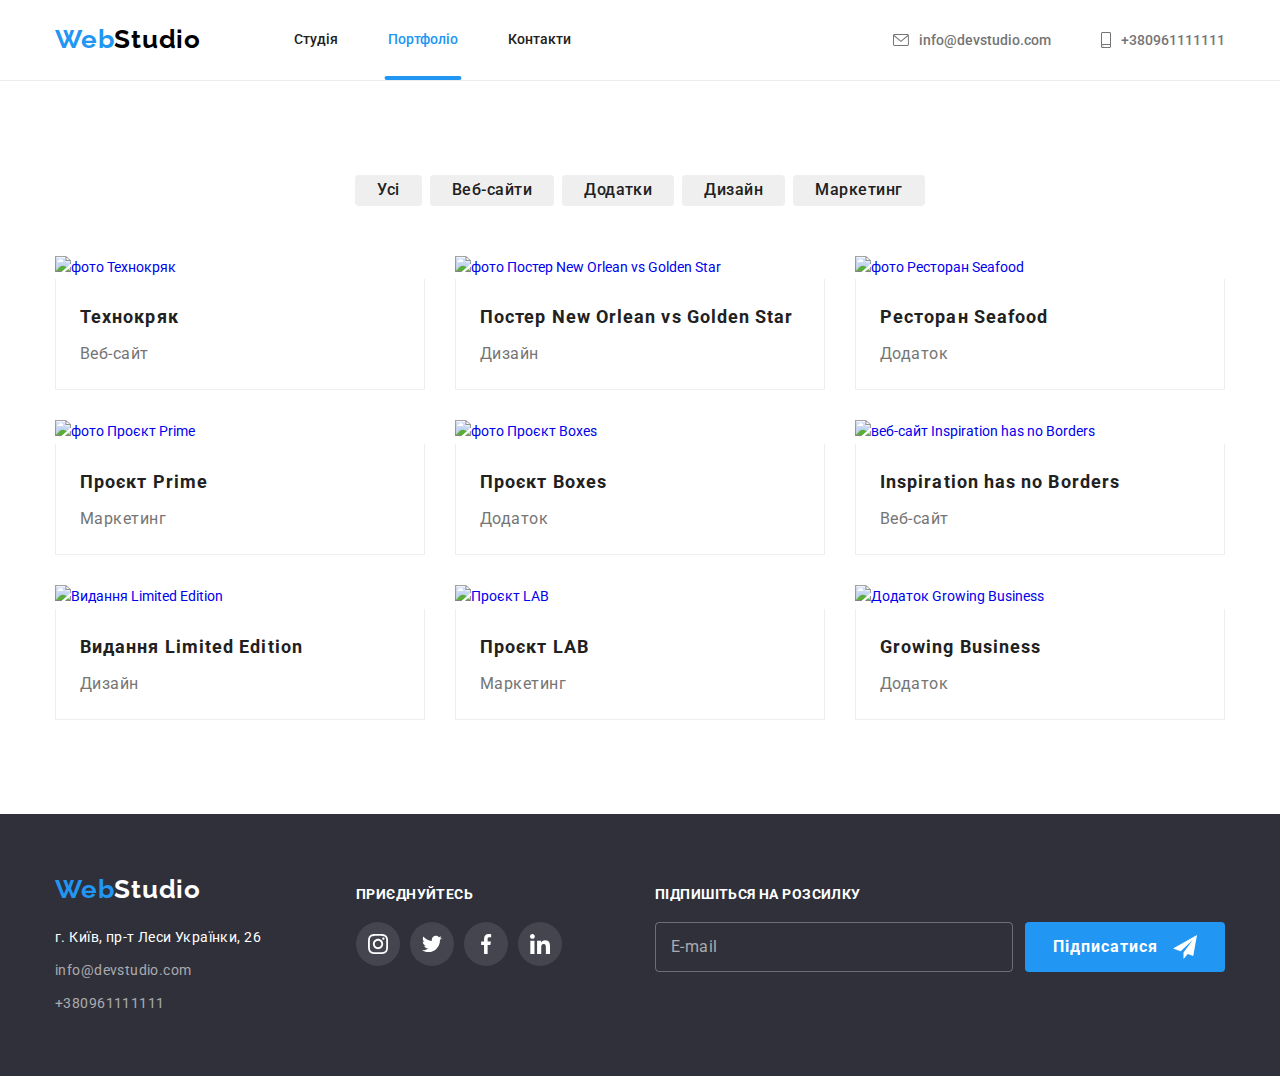
==== commit c0554854: "upg" ====
--- a/portfollio.html
+++ b/portfollio.html
@@ -96,7 +96,8 @@
 
 
     <h1 hidden>Портфоліо</h1>
-    <ul class="list wrap-flex">
+    
+    <ul class="list wrap-flex ">
         <li class="li-project"> <a class="card" href="#">
             <div class="box">
                 <picture>
--- a/css/main.min.css
+++ b/css/main.min.css
@@ -1 +1 @@
-:root{--primery--color:#757575;--title--color:#212121;--blac--color:#000000;--white--color:#FFFFFF;--blue--color:#2196F3;--btn--hover--color: #188ce8;--section--color:#2F303A;--body--bg--color:#F5F5F5;--card--bg--color:#EEEEEE;--section--bg--color:#F5F4FA;--icons--color: #AFB1B8;--logo--fonts:"Raleway", sans-serif;--primery--fonts:"Roboto", sans-serif}h1,h2,h3,h4,h5,h6,p{margin:0}ul{margin:0;padding:0}img{display:block;max-width:100%;width:100%;height:auto}body{margin:0;color:var(--primery--color);font-family:var(--primery--fonts);font-weight:400;font-size:14px;line-height:1.71}.logo{background:rgba(0,0,0,0);color:var(--blue--color);font-family:var(--logo--fonts);font-weight:700;font-size:24px;line-height:28px;letter-spacing:.03em}@media screen and (min-width: 1200px){.logo{font-size:26px;line-height:31px}}.link{text-decoration:none;outline:none}.list{margin:0;padding:0;list-style:none}.container{padding-left:15px;padding-right:15px;margin:0 auto;width:100%}@media screen and (min-width: 480px){.container{max-width:480px}}@media screen and (min-width: 768px){.container{max-width:768px}}@media screen and (min-width: 1200px){.container{max-width:1200px}}.section{padding-top:60px;padding-bottom:60px}@media screen and (min-width: 1200px){.section{padding-top:94px;padding-bottom:94px}}.btn{font-family:var(--primery--fonts);font-weight:700;font-size:16px;line-height:30px;letter-spacing:.06em;cursor:pointer;border:none;outline:none;border-radius:4px;-webkit-transition:background-color 250ms cubic-bezier(0.4, 0, 0.2, 1);transition:background-color 250ms cubic-bezier(0.4, 0, 0.2, 1)}.btn:hover,.btn:focus{background-color:var(--btn--hover--color)}.backdrop{position:fixed;top:0;width:100%;height:100%;background-color:rgba(0,0,0,.2);-webkit-transition:opacity 500ms linear,visibility 500ms linear;transition:opacity 500ms linear,visibility 500ms linear}.modal{position:absolute;top:50%;left:50%;padding:40px;width:320px;min-height:609px;background-color:var(--white--color);border-radius:4px;-webkit-box-shadow:0px 1px 3px rgba(0,0,0,.12),0px 1px 1px rgba(0,0,0,.14),0px 2px 1px rgba(0,0,0,.2);box-shadow:0px 1px 3px rgba(0,0,0,.12),0px 1px 1px rgba(0,0,0,.14),0px 2px 1px rgba(0,0,0,.2);-webkit-transform:translate(-50%, -50%) scale(1);transform:translate(-50%, -50%) scale(1);-webkit-transition:-webkit-transform 550ms linear;transition:-webkit-transform 550ms linear;transition:transform 550ms linear;transition:transform 550ms linear, -webkit-transform 550ms linear}@media screen and (min-width: 480px){.modal{width:450px}}@media screen and (min-width: 1200px){.modal{width:528px;min-height:581px}}.backdrop .is-hidden .modal{-webkit-transform:translate(-50%, -50%) scale(0);transform:translate(-50%, -50%) scale(0)}.modal-close{position:absolute;right:8px;top:8px;display:-webkit-box;display:-ms-flexbox;display:flex;-webkit-box-align:center;-ms-flex-align:center;align-items:center;-webkit-box-pack:center;-ms-flex-pack:center;justify-content:center;width:30px;height:30px;border:1px solid rgba(0,0,0,.1);border-radius:50%;background-color:rgba(0,0,0,0);fill:var(--blac--color);-webkit-box-shadow:0px 1px 3px 0px rgba(0,0,0,.12);box-shadow:0px 1px 3px 0px rgba(0,0,0,.12);cursor:pointer;-webkit-transition:background-color 250ms cubic-bezier(0.4, 0, 0.2, 1),fill 250ms cubic-bezier(0.4, 0, 0.2, 1);transition:background-color 250ms cubic-bezier(0.4, 0, 0.2, 1),fill 250ms cubic-bezier(0.4, 0, 0.2, 1)}.modal-close:hover,.modal-close:focus{background-color:var(--btn--hover--color);fill:var(--white--color)}.is-hidden{opacity:0;visibility:hidden;pointer-events:none}.modal-title{margin-bottom:12px;font-weight:700;font-size:20px;line-height:30px;text-align:center;letter-spacing:.03em;color:var(--title--color)}@media screen and (min-width: 1200px){.modal-title{line-height:23px}}.input-wrappe{position:relative;margin-bottom:10px}.input-label{margin-bottom:4px;font-size:12px;letter-spacing:.01em;line-height:14px;color:var(--primery--color)}.modal-input{padding-left:42px;padding-right:12px;width:100%;height:40px;outline:rgba(0,0,0,0);border:1px solid rgba(33,33,33,.2);border-radius:4px;background-color:rgba(0,0,0,0);cursor:pointer;-webkit-transition:border-color 250ms cubic-bezier(0.4, 0, 0.2, 1);transition:border-color 250ms cubic-bezier(0.4, 0, 0.2, 1)}.modal-input:focus{border-color:var(--blue--color)}.modal-icons{position:absolute;left:12px;top:50%;-webkit-transform:translateY(-50%);transform:translateY(-50%);fill:var(--title--color);-webkit-transition:fill 250ms cubic-bezier(0.4, 0, 0.2, 1);transition:fill 250ms cubic-bezier(0.4, 0, 0.2, 1)}.modal-input:focus+.modal-icons{fill:var(--blue--color)}.koment-label{margin-bottom:4px;font-weight:400;font-size:12px;line-height:14px;letter-spacing:.01em;color:var(--primery--color)}.modal-coment{margin-bottom:20px;padding:12px 16px;font-weight:400;font-size:12px;line-height:14px;letter-spacing:.01em;width:100%;height:120px;outline:rgba(0,0,0,0);border:1px solid rgba(33,33,33,.2);border-radius:4px;resize:none;cursor:pointer;-webkit-transition:border-color 250ms cubic-bezier(0.4, 0, 0.2, 1);transition:border-color 250ms cubic-bezier(0.4, 0, 0.2, 1)}.modal-coment::-webkit-input-placeholder{font-weight:400;font-size:12px;line-height:14px;letter-spacing:.01em;color:rgba(117,117,117,.5)}.modal-coment::-moz-placeholder{font-weight:400;font-size:12px;line-height:14px;letter-spacing:.01em;color:rgba(117,117,117,.5)}.modal-coment:-ms-input-placeholder{font-weight:400;font-size:12px;line-height:14px;letter-spacing:.01em;color:rgba(117,117,117,.5)}.modal-coment::-ms-input-placeholder{font-weight:400;font-size:12px;line-height:14px;letter-spacing:.01em;color:rgba(117,117,117,.5)}.modal-coment::placeholder{font-weight:400;font-size:12px;line-height:14px;letter-spacing:.01em;color:rgba(117,117,117,.5)}.modal-coment:focus{border-color:var(--blue--color)}.checkbox-text{display:-webkit-box;display:-ms-flexbox;display:flex;margin-bottom:30px;font-size:12px;line-height:14px;letter-spacing:.03em;-webkit-box-align:center;-ms-flex-align:center;align-items:center}.checkbox-text span{display:-webkit-box;display:-ms-flexbox;display:flex;-webkit-box-align:center;-ms-flex-align:center;align-items:center;-webkit-box-pack:center;-ms-flex-pack:center;justify-content:center;margin-right:7px;width:16px;height:15px;border:2px solid var(--title--color);border-radius:2px;fill:rgba(0,0,0,0);-webkit-transition:background-color 250ms cubic-bezier(0.4, 0, 0.2, 1),border 250ms cubic-bezier(0.4, 0, 0.2, 1),fill 250ms cubic-bezier(0.4, 0, 0.2, 1);transition:background-color 250ms cubic-bezier(0.4, 0, 0.2, 1),border 250ms cubic-bezier(0.4, 0, 0.2, 1),fill 250ms cubic-bezier(0.4, 0, 0.2, 1)}.input-check:checked+.checkbox-text span{background-color:var(--btn--hover--color);border:1px solid rgba(0,0,0,0);fill:var(--white--color)}.link-check{font-size:12px;line-height:14px;letter-spacing:.03em;color:var(--blue--color);-webkit-text-decoration-line:underline;text-decoration-line:underline}.modal-form-btn{display:block;margin:0 auto;padding:10px 52px;font-weight:700;font-size:16px;line-height:30px;letter-spacing:.06em;background-color:var(--blue--color);color:var(--white--color);cursor:pointer;border:none;border-radius:4px;-webkit-transition:background-color 250ms cubic-bezier(0.4, 0, 0.2, 1);transition:background-color 250ms cubic-bezier(0.4, 0, 0.2, 1)}.modal-form-btn:hover,.modal-form-btn:focus{background-color:var(--btn--hover--color)}.section__title{margin-top:0%;margin-bottom:50px;font-weight:700;font-size:28px;line-height:33px;letter-spacing:.03em;color:var(--title--color);text-align:center}@media screen and (min-width: 1200px){.section__title{font-size:36px;line-height:42px}}.header__portfollio{border-bottom:1px solid #ececec}.header__container{display:-webkit-box;display:-ms-flexbox;display:flex;-webkit-box-align:center;-ms-flex-align:center;align-items:center;-webkit-box-pack:justify;-ms-flex-pack:justify;justify-content:space-between;padding-top:10px;padding-bottom:10px}@media screen and (min-width: 768px){.header__container{padding-top:0;padding-bottom:0}}.logo__part{color:var(--blac--color)}.header__btn{display:-webkit-box;display:-ms-flexbox;display:flex;-webkit-box-align:center;-ms-flex-align:center;align-items:center;-webkit-box-pack:center;-ms-flex-pack:center;justify-content:center;cursor:pointer;border:none;outline:none;border-radius:4px;width:40px;height:40px;background-color:rgba(0,0,0,0);fill:var(--blac--color);-webkit-transition:fill 250ms cubic-bezier(0.4, 0, 0.2, 1);transition:fill 250ms cubic-bezier(0.4, 0, 0.2, 1)}.header__btn:hover,.header__btn:focus{fill:var(--btn--hover--color)}@media screen and (min-width: 768px){.header__btn{display:none}}.navigation__flex{display:none}@media screen and (min-width: 768px){.navigation__flex{display:-webkit-box;display:-ms-flexbox;display:flex;-webkit-box-align:center;-ms-flex-align:center;align-items:center}}.list__menu{display:none}@media screen and (min-width: 768px){.list__menu{display:-webkit-box;display:-ms-flexbox;display:flex;-webkit-box-align:center;-ms-flex-align:center;align-items:center;gap:50px}}.nav-item__link{display:none}@media screen and (min-width: 768px){.nav-item__link{position:relative;display:block;padding-top:32px;padding-bottom:32px;color:var(--title--color);font-weight:500;line-height:1.14;-webkit-transition:color 250ms cubic-bezier(0.4, 0, 0.2, 1);transition:color 250ms cubic-bezier(0.4, 0, 0.2, 1)}.nav-item__link:hover,.nav-item__link:focus{color:var(--blue--color)}.nav-item__link.current::after{display:block;position:absolute;bottom:0;left:0;content:"";width:100%;-webkit-transform:scaleX(1.1);transform:scaleX(1.1);height:4px;border-radius:2px;background-color:currentColor}}.current{color:var(--blue--color)}.address__flex{display:block}@media screen and (min-width: 1200px){.address__flex{display:-webkit-box;display:-ms-flexbox;display:flex;-webkit-box-align:center;-ms-flex-align:center;align-items:center;gap:50px}}.contact:not(:last-child){margin-bottom:10px}@media screen and (min-width: 1200px){.contact:not(:last-child){margin-bottom:0}}.contact__link{display:none}@media screen and (min-width: 768px){.contact__link{display:-webkit-box;display:-ms-flexbox;display:flex;color:var(--primery--color);font-weight:500;font-size:12px;line-height:14px;-webkit-box-align:center;-ms-flex-align:center;align-items:center;-webkit-transition:color 250ms cubic-bezier(0.4, 0, 0.2, 1);transition:color 250ms cubic-bezier(0.4, 0, 0.2, 1)}.contact__link:hover,.contact__link:focus{color:var(--blue--color)}}@media screen and (min-width: 1200px){.contact__link{font-size:14px;line-height:16px}}.contact__icons{margin-right:10px;fill:currentColor}.mob-menu{display:block;position:fixed;top:0;padding-top:48px;padding-bottom:48px;padding-left:40px;width:100vw;height:100vh;background-color:var(--white--color)}@media screen and (min-width: 768px){.mob-menu{display:none}}.mob-menu>.container-mob{max-width:480px;height:100%;display:-webkit-box;display:-ms-flexbox;display:flex;-webkit-box-orient:vertical;-webkit-box-direction:normal;-ms-flex-direction:column;flex-direction:column;-webkit-box-pack:justify;-ms-flex-pack:justify;justify-content:space-between;overflow:auto}.mob-btn-close{position:absolute;right:15px;top:10px;display:-webkit-box;display:-ms-flexbox;display:flex;-webkit-box-align:center;-ms-flex-align:center;align-items:center;-webkit-box-pack:center;-ms-flex-pack:center;justify-content:center;padding-left:9px;padding-right:9px;width:40px;height:40px;border:none;outline:none;border-radius:4px;background-color:rgba(0,0,0,0);cursor:pointer;fill:var(--blac--color);-webkit-transition:fill 250ms cubic-bezier(0.4, 0, 0.2, 1);transition:fill 250ms cubic-bezier(0.4, 0, 0.2, 1)}.mob-btn-close:hover,.mob-btn-close:focus{fill:var(--btn--hover--color)}.mob-item:not(:last-child){margin-bottom:32px}.mob-item__link{font-weight:500;font-size:40px;line-height:47px;letter-spacing:.02em;color:var(--title--color);-webkit-transition:color 250ms cubic-bezier(0.4, 0, 0.2, 1);transition:color 250ms cubic-bezier(0.4, 0, 0.2, 1)}.mob-item__link:hover,.mob-item__link:focus{color:var(--blue--color)}.contact-mob-menu{display:-webkit-box;display:-ms-flexbox;display:flex;-webkit-box-orient:vertical;-webkit-box-direction:normal;-ms-flex-direction:column;flex-direction:column;-webkit-box-pack:end;-ms-flex-pack:end;justify-content:end}.address-mob{margin-bottom:64px}.contact-mob__link{display:block;margin-bottom:32px;font-weight:500;font-size:34px;line-height:40px;letter-spacing:.02em;color:var(--blue--color)}.contact-mail__link{font-weight:500;font-size:24px;line-height:28px;letter-spacing:.02em;color:var(--primery--color)}.soc-mob-menu{display:-webkit-box;display:-ms-flexbox;display:flex;-webkit-box-align:center;-ms-flex-align:center;align-items:center;gap:20px}.soc-mob:not(:last-child){padding-right:10px;border-right-width:1px;border-right-style:solid;border-right-color:rgba(33,33,33,.2)}.soc-mob-link{font-weight:500;font-size:18px;line-height:22px;letter-spacing:.02em;color:var(--blue--color)}.hero__section{max-width:100%;height:400px;margin-left:auto;margin-right:auto;padding-top:118px;padding-bottom:118px;text-align:center;background:var(--section--color);background-image:-webkit-gradient(linear, left top, left bottom, from(rgba(47, 48, 58, 0.4)), to(rgba(47, 48, 58, 0.4))),url(../images/fon_hero-mob.jpg);background-image:linear-gradient(rgba(47, 48, 58, 0.4), rgba(47, 48, 58, 0.4)),url(../images/fon_hero-mob.jpg);background-repeat:no-repeat;background-position:center;background-size:cover}@media(min-device-pixel-ratio: 2),(-webkit-min-device-pixel-ratio: 2),(min-resolution: 192dpi),(min-resolution: 2dppx){.hero__section{background-image:-webkit-gradient(linear, left top, left bottom, from(rgba(47, 48, 58, 0.4)), to(rgba(47, 48, 58, 0.4))),url(../images/fon-hero-mob-2x.jpg);background-image:linear-gradient(rgba(47, 48, 58, 0.4), rgba(47, 48, 58, 0.4)),url(../images/fon-hero-mob-2x.jpg)}}@media screen and (min-width: 480px){.hero__section{background-image:-webkit-gradient(linear, left top, left bottom, from(rgba(47, 48, 58, 0.4)), to(rgba(47, 48, 58, 0.4))),url(../images/fon_hero-tab.jpg);background-image:linear-gradient(rgba(47, 48, 58, 0.4), rgba(47, 48, 58, 0.4)),url(../images/fon_hero-tab.jpg)}}@media screen and (min-width: 480px)and (min-device-pixel-ratio: 2),screen and (min-width: 480px)and (-webkit-min-device-pixel-ratio: 2),screen and (min-width: 480px)and (min-resolution: 192dpi),screen and (min-width: 480px)and (min-resolution: 2dppx){.hero__section{background-image:-webkit-gradient(linear, left top, left bottom, from(rgba(47, 48, 58, 0.4)), to(rgba(47, 48, 58, 0.4))),url(../images/fon-hero-tab-2x.jpg);background-image:linear-gradient(rgba(47, 48, 58, 0.4), rgba(47, 48, 58, 0.4)),url(../images/fon-hero-tab-2x.jpg)}}@media screen and (min-width: 768px){.hero__section{background-image:-webkit-gradient(linear, left top, left bottom, from(rgba(47, 48, 58, 0.4)), to(rgba(47, 48, 58, 0.4))),url(../images/fon_hero.jpg);background-image:linear-gradient(rgba(47, 48, 58, 0.4), rgba(47, 48, 58, 0.4)),url(../images/fon_hero.jpg)}}@media screen and (min-width: 768px)and (min-device-pixel-ratio: 2),screen and (min-width: 768px)and (-webkit-min-device-pixel-ratio: 2),screen and (min-width: 768px)and (min-resolution: 192dpi),screen and (min-width: 768px)and (min-resolution: 2dppx){.hero__section{background-image:-webkit-gradient(linear, left top, left bottom, from(rgba(47, 48, 58, 0.4)), to(rgba(47, 48, 58, 0.4))),url(../images/fon-hero-2x.jpg);background-image:linear-gradient(rgba(47, 48, 58, 0.4), rgba(47, 48, 58, 0.4)),url(../images/fon-hero-2x.jpg)}}@media screen and (min-width: 1200px){.hero__section{height:600px;padding-top:200px;padding-bottom:200px}}.hero__title{margin:0 auto;color:var(--white--color);width:300px;font-weight:900;font-size:26px;line-height:42px;letter-spacing:.06em;text-transform:uppercase}@media screen and (min-width: 480px){.hero__title{width:360px}}@media screen and (min-width: 1200px){.hero__title{width:696px;font-size:44px;line-height:60px}}.hero__button{display:inline-block;margin-top:30px;background-color:var(--blue--color);color:var(--white--color);padding:10px 24px;min-width:200px}@media screen and (min-width: 1200px){.hero__button{padding:10px 32px;min-width:216px}}@media screen and (min-width: 1200px){.section__skills{padding-bottom:0}}.skills__flex{display:-webkit-box;display:-ms-flexbox;display:flex;-ms-flex-wrap:wrap;flex-wrap:wrap;gap:30px}.skills__item{width:100%}@media screen and (min-width: 768px){.skills__item{width:calc((100% - 30px)/2)}}@media screen and (min-width: 1200px){.skills__item{width:calc((100% - 90px)/4)}}.skills__item::before{display:block;content:"";height:120px;background-size:70px 70px;background-repeat:no-repeat;background-position:center;background-color:var(--section--bg--color);border-radius:4px}.skills__icon-antenna::before{background-image:url(../images/antenna.svg)}.skills__icon-clock::before{background-image:url(../images/clock.svg)}.skills__icon-diagram::before{background-image:url(../images/diagram.svg)}.skills__icon-astronaut::before{background-image:url(../images/astronaut.svg)}.skills__title{margin-top:30px;margin-bottom:10px;font-weight:700;line-height:1.14;color:var(--title--color);text-align:center}@media screen and (min-width: 768px){.skills__title{text-align:left}}@media screen and (min-width: 1200px){.skills__title{text-align:left}}.skills__p{margin-top:0%;margin-bottom:0%}.work{display:none}@media screen and (min-width: 1200px){.work{display:block}}.work__flex{display:-webkit-box;display:-ms-flexbox;display:flex;gap:30px}.work__item{position:relative;display:block}.work__koment{position:absolute;bottom:0px;padding:27px 0;width:100%;height:70px;background-color:rgba(47,48,58,.8);font-weight:700;font-size:14px;line-height:16px;text-align:center;letter-spacing:.03em;text-transform:uppercase;color:var(--white--color)}.team{background:var(--section--bg--color)}.team__flex{display:-webkit-box;display:-ms-flexbox;display:flex;-ms-flex-wrap:wrap;flex-wrap:wrap;-webkit-box-pack:center;-ms-flex-pack:center;justify-content:center;gap:30px}.team__li{background:var(--white--color);width:100%;text-align:center;-webkit-box-shadow:0px 4px 4px 0px rgba(0,0,0,.25);box-shadow:0px 4px 4px 0px rgba(0,0,0,.25);width:100%}@media screen and (min-width: 768px){.team__li{width:calc((100% - 30px)/2)}}@media screen and (min-width: 1200px){.team__li{width:calc((100% - 90px)/4)}}.team__name{padding:30px 0px}.team__title{margin-bottom:10px;font-weight:500;font-size:16px;line-height:19px;letter-spacing:.03em;color:var(--title--color)}.team__office{margin-bottom:16px;font-size:16px;letter-spacing:.03em;line-height:19px}.team__soc-list{display:-webkit-box;display:-ms-flexbox;display:flex;-webkit-box-pack:center;-ms-flex-pack:center;justify-content:center;gap:10px}.team__soc-item{width:44px;height:44px}.team__soc-link{display:-webkit-box;display:-ms-flexbox;display:flex;-webkit-box-align:center;-ms-flex-align:center;align-items:center;-webkit-box-pack:center;-ms-flex-pack:center;justify-content:center;width:100%;height:100%;background:rgba(0,0,0,0);border-radius:50%;color:var(--icons--color);-webkit-transition:background-color 250ms cubic-bezier(0.4, 0, 0.2, 1),color 250ms cubic-bezier(0.4, 0, 0.2, 1);transition:background-color 250ms cubic-bezier(0.4, 0, 0.2, 1),color 250ms cubic-bezier(0.4, 0, 0.2, 1)}.team__soc-link:hover,.team__soc-link:focus{background-color:var(--blue--color);color:var(--white--color)}.team__soc-icons{fill:currentColor}.client__list{display:-webkit-box;display:-ms-flexbox;display:flex;-ms-flex-wrap:wrap;flex-wrap:wrap;-webkit-box-pack:center;-ms-flex-pack:center;justify-content:center;gap:30px}.client__logo{width:calc((100% - 30px)/2);height:92px}@media screen and (min-width: 768px){.client__logo{width:calc((100% - 60px)/3)}}@media screen and (min-width: 1200px){.client__logo{width:calc((100% - 150px)/6)}}.client__logo-link{display:-webkit-box;display:-ms-flexbox;display:flex;-webkit-box-align:center;-ms-flex-align:center;align-items:center;-webkit-box-pack:center;-ms-flex-pack:center;justify-content:center;width:100%;height:100%;background:rgba(0,0,0,0);color:var(--icons--color);border:1px solid var(--icons--color);border-radius:4px;-webkit-transition:border-color 250ms cubic-bezier(0.4, 0, 0.2, 1),color 250ms cubic-bezier(0.4, 0, 0.2, 1);transition:border-color 250ms cubic-bezier(0.4, 0, 0.2, 1),color 250ms cubic-bezier(0.4, 0, 0.2, 1)}.client__logo-link:hover,.client__logo-link:focus{border-color:var(--blue--color);color:var(--blue--color)}.client__logo-icons{fill:currentColor}.footer__section{background:var(--section--color);margin:0;text-align:center}@media screen and (min-width: 1200px){.footer__section{text-align:left}}.container__footer{padding-top:60px;padding-bottom:60px}@media screen and (min-width: 1200px){.container__footer{display:-webkit-box;display:-ms-flexbox;display:flex}}@media screen and (min-width: 768px){.footer__tab{display:-webkit-box;display:-ms-flexbox;display:flex;-webkit-box-pack:center;-ms-flex-pack:center;justify-content:center}}@media screen and (min-width: 768px){.footer__contact{margin-right:165px}}@media screen and (min-width: 1200px){.footer__contact{margin-right:70px}}.footer__logo{color:var(--white--color)}.footer__address{margin-top:20px;font-style:normal}.address__li:not(:last-child){margin-bottom:8px}@media screen and (min-width: 1200px){.address__li:not(:last-child){margin-bottom:9px;min-width:231px}}.address__link{font-style:normal;letter-spacing:.03em;color:var(--white--color);outline:none;-webkit-transition:color 250ms cubic-bezier(0.4, 0, 0.2, 1);transition:color 250ms cubic-bezier(0.4, 0, 0.2, 1)}.address__link:hover,.address__link:focus{color:var(--blue--color)}.address__color{color:rgba(255,255,255,.6)}.footer-soc__title{margin-top:60px;margin-bottom:20px;font-weight:700;font-size:14px;line-height:16px;letter-spacing:.03em;text-transform:uppercase;color:var(--white--color)}@media screen and (min-width: 768px){.footer-soc__title{margin-top:5px}}@media screen and (min-width: 1200px){.footer-soc__title{margin-top:0;padding-top:12px}}.footer-soc__list{display:-webkit-box;display:-ms-flexbox;display:flex;-webkit-box-pack:center;-ms-flex-pack:center;justify-content:center;gap:10px}.footer-soc__item{width:44px;height:44px}.footer-soc__link{display:-webkit-box;display:-ms-flexbox;display:flex;-webkit-box-align:center;-ms-flex-align:center;align-items:center;-webkit-box-pack:center;-ms-flex-pack:center;justify-content:center;width:100%;height:100%;background:rgba(255,255,255,.1);border-radius:50%;-webkit-transition:background-color 250ms cubic-bezier(0.4, 0, 0.2, 1);transition:background-color 250ms cubic-bezier(0.4, 0, 0.2, 1)}.footer-soc__link:hover,.footer-soc__link:focus{background-color:var(--blue--color)}.footer-soc__icons{fill:var(--white--color)}@media screen and (min-width: 1200px){.form-footer{margin-left:93px;padding-top:12px}}.form-footer__title{display:block;margin-top:60px;margin-bottom:20px;font-weight:700;font-size:14px;line-height:16px;letter-spacing:.03em;text-transform:uppercase;color:var(--white--color)}@media screen and (min-width: 1200px){.form-footer__title{margin-top:0}}@media screen and (min-width: 1200px){.form-footer__mailing{display:-webkit-box;display:-ms-flexbox;display:flex}}.form-footer__input{margin-bottom:20px;padding-right:15px;padding-left:15px;width:100%;height:50px;outline:none;background-color:rgba(0,0,0,0);color:var(--white--color);border-radius:4px;border:1px solid rgba(255,255,255,.3);cursor:pointer;-webkit-transition:border-color 250ms cubic-bezier(0.4, 0, 0.2, 1);transition:border-color 250ms cubic-bezier(0.4, 0, 0.2, 1)}.form-footer__input:focus{border-color:var(--btn--hover--color)}.form-footer__input::-webkit-input-placeholder{font-weight:400;font-size:16px;line-height:20px;letter-spacing:.03em;color:rgba(255,255,255,.6)}.form-footer__input::-moz-placeholder{font-weight:400;font-size:16px;line-height:20px;letter-spacing:.03em;color:rgba(255,255,255,.6)}.form-footer__input:-ms-input-placeholder{font-weight:400;font-size:16px;line-height:20px;letter-spacing:.03em;color:rgba(255,255,255,.6)}.form-footer__input::-ms-input-placeholder{font-weight:400;font-size:16px;line-height:20px;letter-spacing:.03em;color:rgba(255,255,255,.6)}.form-footer__input::placeholder{font-weight:400;font-size:16px;line-height:20px;letter-spacing:.03em;color:rgba(255,255,255,.6)}@media screen and (min-width: 1200px){.form-footer__input{margin-bottom:0;margin-right:12px;width:358px}}.form-footer__btn{display:-webkit-box;display:-ms-flexbox;display:flex;-webkit-box-align:center;-ms-flex-align:center;align-items:center;text-align:center;-webkit-box-pack:justify;-ms-flex-pack:justify;justify-content:space-between;width:200px;margin:0 auto;padding:10px 28px;font-style:normal;background-color:var(--blue--color);color:var(--white--color)}@media screen and (min-width: 1200px){.form-footer__btn{margin:0}}.form-footer__btn .form-footer__-btn-icons{fill:currentColor}.list-btn{display:-webkit-box;display:-ms-flexbox;display:flex;-ms-flex-wrap:wrap;flex-wrap:wrap;-webkit-box-pack:start;-ms-flex-pack:start;justify-content:start;gap:8px;margin-bottom:40px}@media screen and (min-width: 768px){.list-btn{-webkit-box-pack:center;-ms-flex-pack:center;justify-content:center;margin-bottom:30px}}@media screen and (min-width: 1200px){.list-btn{margin-bottom:50px}}.btn-filter{padding:6px 22px;font-family:var(--primery--fonts);font-weight:500;font-size:16px;line-height:1.16;letter-spacing:.03em;text-align:center;color:var(--title--color);border:none;outline:none;border-radius:4px;cursor:pointer;-webkit-transition:background-color 250ms cubic-bezier(0.4, 0, 0.2, 1),color 250ms cubic-bezier(0.4, 0, 0.2, 1),-webkit-box-shadow 250ms cubic-bezier(0.4, 0, 0.2, 1);transition:background-color 250ms cubic-bezier(0.4, 0, 0.2, 1),color 250ms cubic-bezier(0.4, 0, 0.2, 1),-webkit-box-shadow 250ms cubic-bezier(0.4, 0, 0.2, 1);transition:background-color 250ms cubic-bezier(0.4, 0, 0.2, 1),color 250ms cubic-bezier(0.4, 0, 0.2, 1),box-shadow 250ms cubic-bezier(0.4, 0, 0.2, 1);transition:background-color 250ms cubic-bezier(0.4, 0, 0.2, 1),color 250ms cubic-bezier(0.4, 0, 0.2, 1),box-shadow 250ms cubic-bezier(0.4, 0, 0.2, 1),-webkit-box-shadow 250ms cubic-bezier(0.4, 0, 0.2, 1)}.btn-filter:hover,.btn-filter:focus{background:var(--blue--color);color:var(--white--color);-webkit-box-shadow:0px 4px 4px 0px rgba(0,0,0,.25);box-shadow:0px 4px 4px 0px rgba(0,0,0,.25)}.wrap-flex{display:-webkit-box;display:-ms-flexbox;display:flex;-ms-flex-wrap:wrap;flex-wrap:wrap;gap:30px}.li-project{position:relative;overflow:hidden;width:100%;-webkit-transition:-webkit-box-shadow 250ms cubic-bezier(0.4, 0, 0.2, 1);transition:-webkit-box-shadow 250ms cubic-bezier(0.4, 0, 0.2, 1);transition:box-shadow 250ms cubic-bezier(0.4, 0, 0.2, 1);transition:box-shadow 250ms cubic-bezier(0.4, 0, 0.2, 1), -webkit-box-shadow 250ms cubic-bezier(0.4, 0, 0.2, 1)}.li-project:hover,.li-project:focus{-webkit-box-shadow:0px 4px 4px 0px rgba(0,0,0,.25);box-shadow:0px 4px 4px 0px rgba(0,0,0,.25)}@media screen and (min-width: 768px){.li-project{width:calc((100% - 30px)/2)}}@media screen and (min-width: 1200px){.li-project{width:calc((100% - 60px)/3)}}.wrap-card{border-left:1px solid var(--card--bg--color);border-bottom:1px solid var(--card--bg--color);border-right:1px solid var(--card--bg--color);padding:20px 24px}.card{text-decoration:none}.title-card{margin-top:0px;margin-bottom:4px;font-weight:700;font-size:18px;line-height:2;letter-spacing:.06em;color:var(--title--color)}.p-card{margin-top:0px;margin-bottom:0px;font-size:16px;line-height:1.87;letter-spacing:.03em;color:var(--primery--color)}.box{position:relative;overflow:hidden;width:100%}.overlay{position:absolute;top:0;left:0;width:100%;height:100%;background-color:rgba(33,150,243,.9);-webkit-transform:translatey(100%);transform:translatey(100%);-webkit-transition:-webkit-transform 250ms cubic-bezier(0.4, 0, 0.2, 1);transition:-webkit-transform 250ms cubic-bezier(0.4, 0, 0.2, 1);transition:transform 250ms cubic-bezier(0.4, 0, 0.2, 1);transition:transform 250ms cubic-bezier(0.4, 0, 0.2, 1), -webkit-transform 250ms cubic-bezier(0.4, 0, 0.2, 1);padding:63px 24px;font-size:18px;line-height:28px;letter-spacing:.03em;color:var(--white--color)}.li-project:hover .overlay,.li-project:focus .overlay{-webkit-transform:translatey(0);transform:translatey(0)}/*# sourceMappingURL=main.min.css.map */+:root{--primery--color:#757575;--title--color:#212121;--blac--color:#000000;--white--color:#FFFFFF;--blue--color:#2196F3;--btn--hover--color: #188ce8;--section--color:#2F303A;--body--bg--color:#F5F5F5;--card--bg--color:#EEEEEE;--section--bg--color:#F5F4FA;--icons--color: #AFB1B8;--logo--fonts:"Raleway", sans-serif;--primery--fonts:"Roboto", sans-serif}h1,h2,h3,h4,h5,h6,p{margin:0}ul{margin:0;padding:0}img{display:block;max-width:100%;width:100%;height:auto}body{margin:0;color:var(--primery--color);font-family:var(--primery--fonts);font-weight:400;font-size:14px;line-height:1.71}.no-sroll{overflow:hidden}.logo{background:rgba(0,0,0,0);color:var(--blue--color);font-family:var(--logo--fonts);font-weight:700;font-size:24px;line-height:28px;letter-spacing:.03em}@media screen and (min-width: 1200px){.logo{font-size:26px;line-height:31px}}.link{text-decoration:none;outline:none}.list{margin:0;padding:0;list-style:none}.container{padding-left:15px;padding-right:15px;margin:0 auto;width:100%}@media screen and (min-width: 480px){.container{max-width:480px}}@media screen and (min-width: 768px){.container{max-width:768px}}@media screen and (min-width: 1200px){.container{max-width:1200px}}.section{padding-top:60px;padding-bottom:60px}@media screen and (min-width: 1200px){.section{padding-top:94px;padding-bottom:94px}}.btn{font-family:var(--primery--fonts);font-weight:700;font-size:16px;line-height:30px;letter-spacing:.06em;cursor:pointer;border:none;outline:none;border-radius:4px;-webkit-transition:background-color 250ms cubic-bezier(0.4, 0, 0.2, 1);transition:background-color 250ms cubic-bezier(0.4, 0, 0.2, 1)}.btn:hover,.btn:focus{background-color:var(--btn--hover--color)}.backdrop{position:fixed;top:0;width:100%;height:100%;background-color:rgba(0,0,0,.2);-webkit-transition:opacity 500ms linear,visibility 500ms linear;transition:opacity 500ms linear,visibility 500ms linear}.modal{position:absolute;top:50%;left:50%;padding:40px;width:90%;min-height:609px;background-color:var(--white--color);border-radius:4px;-webkit-box-shadow:0px 1px 3px rgba(0,0,0,.12),0px 1px 1px rgba(0,0,0,.14),0px 2px 1px rgba(0,0,0,.2);box-shadow:0px 1px 3px rgba(0,0,0,.12),0px 1px 1px rgba(0,0,0,.14),0px 2px 1px rgba(0,0,0,.2);-webkit-transform:translate(-50%, -50%) scale(1);transform:translate(-50%, -50%) scale(1);-webkit-transition:-webkit-transform 550ms linear;transition:-webkit-transform 550ms linear;transition:transform 550ms linear;transition:transform 550ms linear, -webkit-transform 550ms linear}@media screen and (min-width: 480px){.modal{width:450px}}@media screen and (min-width: 1200px){.modal{width:528px;min-height:581px}}.backdrop .is-hidden .modal{-webkit-transform:translate(-50%, -50%) scale(0);transform:translate(-50%, -50%) scale(0)}.modal-close{position:absolute;right:8px;top:8px;display:-webkit-box;display:-ms-flexbox;display:flex;-webkit-box-align:center;-ms-flex-align:center;align-items:center;-webkit-box-pack:center;-ms-flex-pack:center;justify-content:center;width:30px;height:30px;border:1px solid rgba(0,0,0,.1);border-radius:50%;background-color:rgba(0,0,0,0);fill:var(--blac--color);-webkit-box-shadow:0px 1px 3px 0px rgba(0,0,0,.12);box-shadow:0px 1px 3px 0px rgba(0,0,0,.12);cursor:pointer;-webkit-transition:background-color 250ms cubic-bezier(0.4, 0, 0.2, 1),fill 250ms cubic-bezier(0.4, 0, 0.2, 1);transition:background-color 250ms cubic-bezier(0.4, 0, 0.2, 1),fill 250ms cubic-bezier(0.4, 0, 0.2, 1)}.modal-close:hover,.modal-close:focus{background-color:var(--btn--hover--color);fill:var(--white--color)}.is-hidden{opacity:0;visibility:hidden;pointer-events:none}.modal-title{margin-bottom:12px;font-weight:700;font-size:20px;line-height:30px;text-align:center;letter-spacing:.03em;color:var(--title--color)}@media screen and (min-width: 1200px){.modal-title{line-height:23px}}.input-wrappe{position:relative;margin-bottom:10px}.input-label{margin-bottom:4px;font-size:12px;letter-spacing:.01em;line-height:14px;color:var(--primery--color)}.modal-input{padding-left:42px;padding-right:12px;width:100%;height:40px;outline:rgba(0,0,0,0);border:1px solid rgba(33,33,33,.2);border-radius:4px;background-color:rgba(0,0,0,0);cursor:pointer;-webkit-transition:border-color 250ms cubic-bezier(0.4, 0, 0.2, 1);transition:border-color 250ms cubic-bezier(0.4, 0, 0.2, 1)}.modal-input:focus{border-color:var(--blue--color)}.modal-icons{position:absolute;left:12px;top:50%;-webkit-transform:translateY(-50%);transform:translateY(-50%);fill:var(--title--color);-webkit-transition:fill 250ms cubic-bezier(0.4, 0, 0.2, 1);transition:fill 250ms cubic-bezier(0.4, 0, 0.2, 1)}.modal-input:focus+.modal-icons{fill:var(--blue--color)}.koment-label{margin-bottom:4px;font-weight:400;font-size:12px;line-height:14px;letter-spacing:.01em;color:var(--primery--color)}.modal-coment{margin-bottom:20px;padding:12px 16px;font-weight:400;font-size:12px;line-height:14px;letter-spacing:.01em;width:100%;height:120px;outline:rgba(0,0,0,0);border:1px solid rgba(33,33,33,.2);border-radius:4px;resize:none;cursor:pointer;-webkit-transition:border-color 250ms cubic-bezier(0.4, 0, 0.2, 1);transition:border-color 250ms cubic-bezier(0.4, 0, 0.2, 1)}.modal-coment::-webkit-input-placeholder{font-weight:400;font-size:12px;line-height:14px;letter-spacing:.01em;color:rgba(117,117,117,.5)}.modal-coment::-moz-placeholder{font-weight:400;font-size:12px;line-height:14px;letter-spacing:.01em;color:rgba(117,117,117,.5)}.modal-coment:-ms-input-placeholder{font-weight:400;font-size:12px;line-height:14px;letter-spacing:.01em;color:rgba(117,117,117,.5)}.modal-coment::-ms-input-placeholder{font-weight:400;font-size:12px;line-height:14px;letter-spacing:.01em;color:rgba(117,117,117,.5)}.modal-coment::placeholder{font-weight:400;font-size:12px;line-height:14px;letter-spacing:.01em;color:rgba(117,117,117,.5)}.modal-coment:focus{border-color:var(--blue--color)}.checkbox-text{display:-webkit-box;display:-ms-flexbox;display:flex;margin-bottom:30px;font-size:12px;line-height:14px;letter-spacing:.03em;-webkit-box-align:center;-ms-flex-align:center;align-items:center}.checkbox-text span{display:-webkit-box;display:-ms-flexbox;display:flex;-webkit-box-align:center;-ms-flex-align:center;align-items:center;-webkit-box-pack:center;-ms-flex-pack:center;justify-content:center;margin-right:7px;width:16px;height:15px;border:2px solid var(--title--color);border-radius:2px;fill:rgba(0,0,0,0);-webkit-transition:background-color 250ms cubic-bezier(0.4, 0, 0.2, 1),border 250ms cubic-bezier(0.4, 0, 0.2, 1),fill 250ms cubic-bezier(0.4, 0, 0.2, 1);transition:background-color 250ms cubic-bezier(0.4, 0, 0.2, 1),border 250ms cubic-bezier(0.4, 0, 0.2, 1),fill 250ms cubic-bezier(0.4, 0, 0.2, 1)}.input-check:checked+.checkbox-text span{background-color:var(--btn--hover--color);border:1px solid rgba(0,0,0,0);fill:var(--white--color)}.link-check{font-size:12px;line-height:14px;letter-spacing:.03em;color:var(--blue--color);-webkit-text-decoration-line:underline;text-decoration-line:underline}.modal-form-btn{display:block;margin:0 auto;padding:10px 52px;font-weight:700;font-size:16px;line-height:30px;letter-spacing:.06em;background-color:var(--blue--color);color:var(--white--color);cursor:pointer;border:none;border-radius:4px;-webkit-transition:background-color 250ms cubic-bezier(0.4, 0, 0.2, 1);transition:background-color 250ms cubic-bezier(0.4, 0, 0.2, 1)}.modal-form-btn:hover,.modal-form-btn:focus{background-color:var(--btn--hover--color)}.section__title{margin-top:0%;margin-bottom:50px;font-weight:700;font-size:28px;line-height:33px;letter-spacing:.03em;color:var(--title--color);text-align:center}@media screen and (min-width: 1200px){.section__title{font-size:36px;line-height:42px}}.header__portfollio{border-bottom:1px solid #ececec}.header__container{display:-webkit-box;display:-ms-flexbox;display:flex;-webkit-box-align:center;-ms-flex-align:center;align-items:center;-webkit-box-pack:justify;-ms-flex-pack:justify;justify-content:space-between;padding-top:10px;padding-bottom:10px}@media screen and (min-width: 768px){.header__container{padding-top:0;padding-bottom:0}}@media screen and (min-width: 1200px){.header__container{-webkit-box-pack:start;-ms-flex-pack:start;justify-content:start}}.logo__part{color:var(--blac--color)}.header__btn{display:-webkit-box;display:-ms-flexbox;display:flex;-webkit-box-align:center;-ms-flex-align:center;align-items:center;-webkit-box-pack:center;-ms-flex-pack:center;justify-content:center;cursor:pointer;border:none;outline:none;border-radius:4px;width:40px;height:40px;background-color:rgba(0,0,0,0);fill:var(--blac--color);-webkit-transition:fill 250ms cubic-bezier(0.4, 0, 0.2, 1);transition:fill 250ms cubic-bezier(0.4, 0, 0.2, 1)}.header__btn:hover,.header__btn:focus{fill:var(--btn--hover--color)}@media screen and (min-width: 768px){.header__btn{display:none}}.navigation__flex{display:none}@media screen and (min-width: 768px){.navigation__flex{display:-webkit-box;display:-ms-flexbox;display:flex;-webkit-box-align:center;-ms-flex-align:center;align-items:center}}@media screen and (min-width: 1200px){.navigation__flex{margin-left:93px;margin-right:auto}}.list__menu{display:none}@media screen and (min-width: 768px){.list__menu{display:-webkit-box;display:-ms-flexbox;display:flex;-webkit-box-align:center;-ms-flex-align:center;align-items:center;gap:50px}}.nav-item__link{display:none}@media screen and (min-width: 768px){.nav-item__link{position:relative;display:block;padding-top:32px;padding-bottom:32px;color:var(--title--color);font-weight:500;line-height:1.14;-webkit-transition:color 250ms cubic-bezier(0.4, 0, 0.2, 1);transition:color 250ms cubic-bezier(0.4, 0, 0.2, 1)}.nav-item__link:hover,.nav-item__link:focus{color:var(--blue--color)}.nav-item__link.current::after{display:block;position:absolute;bottom:0;left:0;content:"";width:100%;-webkit-transform:scaleX(1.1);transform:scaleX(1.1);height:4px;border-radius:2px;background-color:currentColor}}.current{color:var(--blue--color)}.address__flex{display:block}@media screen and (min-width: 1200px){.address__flex{display:-webkit-box;display:-ms-flexbox;display:flex;-webkit-box-align:center;-ms-flex-align:center;align-items:center;gap:50px}}.contact:not(:last-child){margin-bottom:10px}@media screen and (min-width: 1200px){.contact:not(:last-child){margin-bottom:0}}.contact__link{display:none}@media screen and (min-width: 768px){.contact__link{display:-webkit-box;display:-ms-flexbox;display:flex;color:var(--primery--color);font-weight:500;font-size:12px;line-height:14px;-webkit-box-align:center;-ms-flex-align:center;align-items:center;-webkit-transition:color 250ms cubic-bezier(0.4, 0, 0.2, 1);transition:color 250ms cubic-bezier(0.4, 0, 0.2, 1)}.contact__link:hover,.contact__link:focus{color:var(--blue--color)}}@media screen and (min-width: 1200px){.contact__link{font-size:14px;line-height:16px}}.contact__icons{margin-right:10px;fill:currentColor}.mob-menu{display:block;position:fixed;top:0;padding-top:48px;padding-bottom:48px;padding-left:40px;width:100vw;height:100vh;background-color:var(--white--color)}@media screen and (min-width: 768px){.mob-menu{display:none}}.mob-menu>.container-mob{max-width:480px;height:100%;display:-webkit-box;display:-ms-flexbox;display:flex;-webkit-box-orient:vertical;-webkit-box-direction:normal;-ms-flex-direction:column;flex-direction:column;-webkit-box-pack:justify;-ms-flex-pack:justify;justify-content:space-between;overflow:auto}.mob-btn-close{position:absolute;right:15px;top:10px;display:-webkit-box;display:-ms-flexbox;display:flex;-webkit-box-align:center;-ms-flex-align:center;align-items:center;-webkit-box-pack:center;-ms-flex-pack:center;justify-content:center;padding-left:9px;padding-right:9px;width:40px;height:40px;border:none;outline:none;border-radius:4px;background-color:rgba(0,0,0,0);cursor:pointer;fill:var(--blac--color);-webkit-transition:fill 250ms cubic-bezier(0.4, 0, 0.2, 1);transition:fill 250ms cubic-bezier(0.4, 0, 0.2, 1)}.mob-btn-close:hover,.mob-btn-close:focus{fill:var(--btn--hover--color)}.mob-item:not(:last-child){margin-bottom:32px}.mob-item__link{font-weight:500;font-size:40px;line-height:47px;letter-spacing:.02em;color:var(--title--color);-webkit-transition:color 250ms cubic-bezier(0.4, 0, 0.2, 1);transition:color 250ms cubic-bezier(0.4, 0, 0.2, 1)}.mob-item__link:hover,.mob-item__link:focus{color:var(--blue--color)}.contact-mob-menu{display:-webkit-box;display:-ms-flexbox;display:flex;-webkit-box-orient:vertical;-webkit-box-direction:normal;-ms-flex-direction:column;flex-direction:column;-webkit-box-pack:end;-ms-flex-pack:end;justify-content:end}.address-mob{margin-bottom:64px}.contact-mob__link{display:block;margin-bottom:32px;font-weight:500;font-size:34px;line-height:40px;letter-spacing:.02em;color:var(--blue--color)}.contact-mail__link{font-weight:500;font-size:24px;line-height:28px;letter-spacing:.02em;color:var(--primery--color)}.soc-mob-menu{display:-webkit-box;display:-ms-flexbox;display:flex;-ms-flex-wrap:wrap;flex-wrap:wrap;-webkit-box-align:center;-ms-flex-align:center;align-items:center;gap:20px}.soc-mob:not(:last-child){padding-right:10px;border-right-width:1px;border-right-style:solid;border-right-color:rgba(33,33,33,.2)}.soc-mob-link{font-weight:500;font-size:18px;line-height:22px;letter-spacing:.02em;color:var(--blue--color)}.hero__section{max-width:100%;height:400px;margin-left:auto;margin-right:auto;padding-top:118px;padding-bottom:118px;text-align:center;background:var(--section--color);background-image:-webkit-gradient(linear, left top, left bottom, from(rgba(47, 48, 58, 0.4)), to(rgba(47, 48, 58, 0.4))),url(../images/fon_hero-mob.jpg);background-image:linear-gradient(rgba(47, 48, 58, 0.4), rgba(47, 48, 58, 0.4)),url(../images/fon_hero-mob.jpg);background-repeat:no-repeat;background-position:center;background-size:cover}@media(min-device-pixel-ratio: 2),(-webkit-min-device-pixel-ratio: 2),(min-resolution: 192dpi),(min-resolution: 2dppx){.hero__section{background-image:-webkit-gradient(linear, left top, left bottom, from(rgba(47, 48, 58, 0.4)), to(rgba(47, 48, 58, 0.4))),url(../images/fon-hero-mob-2x.jpg);background-image:linear-gradient(rgba(47, 48, 58, 0.4), rgba(47, 48, 58, 0.4)),url(../images/fon-hero-mob-2x.jpg)}}@media screen and (min-width: 480px){.hero__section{background-image:-webkit-gradient(linear, left top, left bottom, from(rgba(47, 48, 58, 0.4)), to(rgba(47, 48, 58, 0.4))),url(../images/fon_hero-tab.jpg);background-image:linear-gradient(rgba(47, 48, 58, 0.4), rgba(47, 48, 58, 0.4)),url(../images/fon_hero-tab.jpg)}}@media screen and (min-width: 480px)and (min-device-pixel-ratio: 2),screen and (min-width: 480px)and (-webkit-min-device-pixel-ratio: 2),screen and (min-width: 480px)and (min-resolution: 192dpi),screen and (min-width: 480px)and (min-resolution: 2dppx){.hero__section{background-image:-webkit-gradient(linear, left top, left bottom, from(rgba(47, 48, 58, 0.4)), to(rgba(47, 48, 58, 0.4))),url(../images/fon-hero-tab-2x.jpg);background-image:linear-gradient(rgba(47, 48, 58, 0.4), rgba(47, 48, 58, 0.4)),url(../images/fon-hero-tab-2x.jpg)}}@media screen and (min-width: 768px){.hero__section{background-image:-webkit-gradient(linear, left top, left bottom, from(rgba(47, 48, 58, 0.4)), to(rgba(47, 48, 58, 0.4))),url(../images/fon_hero.jpg);background-image:linear-gradient(rgba(47, 48, 58, 0.4), rgba(47, 48, 58, 0.4)),url(../images/fon_hero.jpg)}}@media screen and (min-width: 768px)and (min-device-pixel-ratio: 2),screen and (min-width: 768px)and (-webkit-min-device-pixel-ratio: 2),screen and (min-width: 768px)and (min-resolution: 192dpi),screen and (min-width: 768px)and (min-resolution: 2dppx){.hero__section{background-image:-webkit-gradient(linear, left top, left bottom, from(rgba(47, 48, 58, 0.4)), to(rgba(47, 48, 58, 0.4))),url(../images/fon-hero-2x.jpg);background-image:linear-gradient(rgba(47, 48, 58, 0.4), rgba(47, 48, 58, 0.4)),url(../images/fon-hero-2x.jpg)}}@media screen and (min-width: 1200px){.hero__section{height:600px;padding-top:200px;padding-bottom:200px}}.hero__title{margin:0 auto;color:var(--white--color);width:300px;font-weight:900;font-size:26px;line-height:42px;letter-spacing:.06em;text-transform:uppercase}@media screen and (min-width: 480px){.hero__title{width:360px}}@media screen and (min-width: 1200px){.hero__title{width:696px;font-size:44px;line-height:60px}}.hero__button{display:inline-block;margin-top:30px;background-color:var(--blue--color);color:var(--white--color);padding:10px 24px;min-width:200px}@media screen and (min-width: 1200px){.hero__button{padding:10px 32px;min-width:216px}}@media screen and (min-width: 1200px){.section__skills{padding-bottom:0}}.skills__flex{display:-webkit-box;display:-ms-flexbox;display:flex;-ms-flex-wrap:wrap;flex-wrap:wrap;gap:30px}.skills__item{width:100%}@media screen and (min-width: 768px){.skills__item{width:calc((100% - 30px)/2)}}@media screen and (min-width: 1200px){.skills__item{width:calc((100% - 90px)/4)}}.skills__item::before{display:block;content:"";height:120px;background-size:70px 70px;background-repeat:no-repeat;background-position:center;background-color:var(--section--bg--color);border-radius:4px}.skills__icon-antenna::before{background-image:url(../images/antenna.svg)}.skills__icon-clock::before{background-image:url(../images/clock.svg)}.skills__icon-diagram::before{background-image:url(../images/diagram.svg)}.skills__icon-astronaut::before{background-image:url(../images/astronaut.svg)}.skills__title{margin-top:30px;margin-bottom:10px;font-weight:700;line-height:1.14;color:var(--title--color);text-align:center}@media screen and (min-width: 768px){.skills__title{text-align:left}}@media screen and (min-width: 1200px){.skills__title{text-align:left}}.skills__p{margin-top:0%;margin-bottom:0%}.work{display:none}@media screen and (min-width: 1200px){.work{display:block}}.work__flex{display:-webkit-box;display:-ms-flexbox;display:flex;gap:30px}.work__item{position:relative;display:block}.work__koment{position:absolute;bottom:0px;padding:27px 0;width:100%;height:70px;background-color:rgba(47,48,58,.8);font-weight:700;font-size:14px;line-height:16px;text-align:center;letter-spacing:.03em;text-transform:uppercase;color:var(--white--color)}.team{background:var(--section--bg--color)}.team__flex{display:-webkit-box;display:-ms-flexbox;display:flex;-ms-flex-wrap:wrap;flex-wrap:wrap;-webkit-box-pack:center;-ms-flex-pack:center;justify-content:center;gap:30px}.team__li{background:var(--white--color);width:100%;text-align:center;-webkit-box-shadow:0px 4px 4px 0px rgba(0,0,0,.25);box-shadow:0px 4px 4px 0px rgba(0,0,0,.25);width:100%}@media screen and (min-width: 768px){.team__li{width:calc((100% - 30px)/2)}}@media screen and (min-width: 1200px){.team__li{width:calc((100% - 90px)/4)}}.team__name{padding:30px 0px}.team__title{margin-bottom:10px;font-weight:500;font-size:16px;line-height:19px;letter-spacing:.03em;color:var(--title--color)}.team__office{margin-bottom:16px;font-size:16px;letter-spacing:.03em;line-height:19px}.team__soc-list{display:-webkit-box;display:-ms-flexbox;display:flex;-webkit-box-pack:center;-ms-flex-pack:center;justify-content:center;gap:10px}.team__soc-item{width:44px;height:44px}.team__soc-link{display:-webkit-box;display:-ms-flexbox;display:flex;-webkit-box-align:center;-ms-flex-align:center;align-items:center;-webkit-box-pack:center;-ms-flex-pack:center;justify-content:center;width:100%;height:100%;background:rgba(0,0,0,0);border-radius:50%;color:var(--icons--color);-webkit-transition:background-color 250ms cubic-bezier(0.4, 0, 0.2, 1),color 250ms cubic-bezier(0.4, 0, 0.2, 1);transition:background-color 250ms cubic-bezier(0.4, 0, 0.2, 1),color 250ms cubic-bezier(0.4, 0, 0.2, 1)}.team__soc-link:hover,.team__soc-link:focus{background-color:var(--blue--color);color:var(--white--color)}.team__soc-icons{fill:currentColor}.client__list{display:-webkit-box;display:-ms-flexbox;display:flex;-ms-flex-wrap:wrap;flex-wrap:wrap;-webkit-box-pack:center;-ms-flex-pack:center;justify-content:center;gap:30px}.client__logo{width:calc((100% - 30px)/2);height:92px}@media screen and (min-width: 768px){.client__logo{width:calc((100% - 60px)/3)}}@media screen and (min-width: 1200px){.client__logo{width:calc((100% - 150px)/6)}}.client__logo-link{display:-webkit-box;display:-ms-flexbox;display:flex;-webkit-box-align:center;-ms-flex-align:center;align-items:center;-webkit-box-pack:center;-ms-flex-pack:center;justify-content:center;width:100%;height:100%;background:rgba(0,0,0,0);color:var(--icons--color);border:1px solid var(--icons--color);border-radius:4px;-webkit-transition:border-color 250ms cubic-bezier(0.4, 0, 0.2, 1),color 250ms cubic-bezier(0.4, 0, 0.2, 1);transition:border-color 250ms cubic-bezier(0.4, 0, 0.2, 1),color 250ms cubic-bezier(0.4, 0, 0.2, 1)}.client__logo-link:hover,.client__logo-link:focus{border-color:var(--blue--color);color:var(--blue--color)}.client__logo-icons{fill:currentColor}.footer__section{background:var(--section--color);margin:0;text-align:center}@media screen and (min-width: 1200px){.footer__section{text-align:left}}.container__footer{padding-top:60px;padding-bottom:60px}@media screen and (min-width: 1200px){.container__footer{display:-webkit-box;display:-ms-flexbox;display:flex}}@media screen and (min-width: 768px){.footer__tab{display:-webkit-box;display:-ms-flexbox;display:flex;-webkit-box-pack:center;-ms-flex-pack:center;justify-content:center}}@media screen and (min-width: 768px){.footer__contact{margin-right:165px}}@media screen and (min-width: 1200px){.footer__contact{margin-right:70px}}.footer__logo{color:var(--white--color)}.footer__address{margin-top:20px;font-style:normal}.address__li:not(:last-child){margin-bottom:8px}@media screen and (min-width: 1200px){.address__li:not(:last-child){margin-bottom:9px;min-width:231px}}.address__link{font-style:normal;letter-spacing:.03em;color:var(--white--color);outline:none;-webkit-transition:color 250ms cubic-bezier(0.4, 0, 0.2, 1);transition:color 250ms cubic-bezier(0.4, 0, 0.2, 1)}.address__link:hover,.address__link:focus{color:var(--blue--color)}.address__color{color:rgba(255,255,255,.6)}.footer-soc__title{margin-top:60px;margin-bottom:20px;font-weight:700;font-size:14px;line-height:16px;letter-spacing:.03em;text-transform:uppercase;color:var(--white--color)}@media screen and (min-width: 768px){.footer-soc__title{margin-top:5px}}@media screen and (min-width: 1200px){.footer-soc__title{margin-top:0;padding-top:12px}}.footer-soc__list{display:-webkit-box;display:-ms-flexbox;display:flex;-webkit-box-pack:center;-ms-flex-pack:center;justify-content:center;gap:10px}.footer-soc__item{width:44px;height:44px}.footer-soc__link{display:-webkit-box;display:-ms-flexbox;display:flex;-webkit-box-align:center;-ms-flex-align:center;align-items:center;-webkit-box-pack:center;-ms-flex-pack:center;justify-content:center;width:100%;height:100%;background:rgba(255,255,255,.1);border-radius:50%;-webkit-transition:background-color 250ms cubic-bezier(0.4, 0, 0.2, 1);transition:background-color 250ms cubic-bezier(0.4, 0, 0.2, 1)}.footer-soc__link:hover,.footer-soc__link:focus{background-color:var(--blue--color)}.footer-soc__icons{fill:var(--white--color)}@media screen and (min-width: 1200px){.form-footer{margin-left:93px;padding-top:12px}}.form-footer__title{display:block;margin-top:60px;margin-bottom:20px;font-weight:700;font-size:14px;line-height:16px;letter-spacing:.03em;text-transform:uppercase;color:var(--white--color)}@media screen and (min-width: 1200px){.form-footer__title{margin-top:0}}@media screen and (min-width: 1200px){.form-footer__mailing{display:-webkit-box;display:-ms-flexbox;display:flex}}.form-footer__input{margin-bottom:20px;padding-right:15px;padding-left:15px;width:100%;height:50px;outline:none;background-color:rgba(0,0,0,0);color:var(--white--color);border-radius:4px;border:1px solid rgba(255,255,255,.3);cursor:pointer;-webkit-transition:border-color 250ms cubic-bezier(0.4, 0, 0.2, 1);transition:border-color 250ms cubic-bezier(0.4, 0, 0.2, 1)}.form-footer__input:focus{border-color:var(--btn--hover--color)}.form-footer__input::-webkit-input-placeholder{font-weight:400;font-size:16px;line-height:20px;letter-spacing:.03em;color:rgba(255,255,255,.6)}.form-footer__input::-moz-placeholder{font-weight:400;font-size:16px;line-height:20px;letter-spacing:.03em;color:rgba(255,255,255,.6)}.form-footer__input:-ms-input-placeholder{font-weight:400;font-size:16px;line-height:20px;letter-spacing:.03em;color:rgba(255,255,255,.6)}.form-footer__input::-ms-input-placeholder{font-weight:400;font-size:16px;line-height:20px;letter-spacing:.03em;color:rgba(255,255,255,.6)}.form-footer__input::placeholder{font-weight:400;font-size:16px;line-height:20px;letter-spacing:.03em;color:rgba(255,255,255,.6)}@media screen and (min-width: 768px){.form-footer__input{width:450px}}@media screen and (min-width: 1200px){.form-footer__input{margin-bottom:0;margin-right:12px;width:358px}}.form-footer__btn{display:-webkit-box;display:-ms-flexbox;display:flex;-webkit-box-align:center;-ms-flex-align:center;align-items:center;text-align:center;-webkit-box-pack:justify;-ms-flex-pack:justify;justify-content:space-between;width:200px;margin:0 auto;padding:10px 28px;font-style:normal;background-color:var(--blue--color);color:var(--white--color)}@media screen and (min-width: 1200px){.form-footer__btn{margin:0}}.form-footer__btn .form-footer__-btn-icons{fill:currentColor}.list-btn{display:-webkit-box;display:-ms-flexbox;display:flex;-ms-flex-wrap:wrap;flex-wrap:wrap;-webkit-box-pack:start;-ms-flex-pack:start;justify-content:start;gap:8px;margin-bottom:40px}@media screen and (min-width: 768px){.list-btn{-webkit-box-pack:center;-ms-flex-pack:center;justify-content:center;margin-bottom:30px}}@media screen and (min-width: 1200px){.list-btn{margin-bottom:50px}}.btn-filter{padding:6px 22px;font-family:var(--primery--fonts);font-weight:500;font-size:16px;line-height:1.16;letter-spacing:.03em;text-align:center;color:var(--title--color);border:none;outline:none;border-radius:4px;cursor:pointer;-webkit-transition:background-color 250ms cubic-bezier(0.4, 0, 0.2, 1),color 250ms cubic-bezier(0.4, 0, 0.2, 1),-webkit-box-shadow 250ms cubic-bezier(0.4, 0, 0.2, 1);transition:background-color 250ms cubic-bezier(0.4, 0, 0.2, 1),color 250ms cubic-bezier(0.4, 0, 0.2, 1),-webkit-box-shadow 250ms cubic-bezier(0.4, 0, 0.2, 1);transition:background-color 250ms cubic-bezier(0.4, 0, 0.2, 1),color 250ms cubic-bezier(0.4, 0, 0.2, 1),box-shadow 250ms cubic-bezier(0.4, 0, 0.2, 1);transition:background-color 250ms cubic-bezier(0.4, 0, 0.2, 1),color 250ms cubic-bezier(0.4, 0, 0.2, 1),box-shadow 250ms cubic-bezier(0.4, 0, 0.2, 1),-webkit-box-shadow 250ms cubic-bezier(0.4, 0, 0.2, 1)}.btn-filter:hover,.btn-filter:focus{background:var(--blue--color);color:var(--white--color);-webkit-box-shadow:0px 4px 4px 0px rgba(0,0,0,.25);box-shadow:0px 4px 4px 0px rgba(0,0,0,.25)}.wrap-flex{display:-webkit-box;display:-ms-flexbox;display:flex;-ms-flex-wrap:wrap;flex-wrap:wrap;gap:30px}.li-project{position:relative;overflow:hidden;width:100%;-webkit-transition:-webkit-box-shadow 250ms cubic-bezier(0.4, 0, 0.2, 1);transition:-webkit-box-shadow 250ms cubic-bezier(0.4, 0, 0.2, 1);transition:box-shadow 250ms cubic-bezier(0.4, 0, 0.2, 1);transition:box-shadow 250ms cubic-bezier(0.4, 0, 0.2, 1), -webkit-box-shadow 250ms cubic-bezier(0.4, 0, 0.2, 1)}.li-project:hover,.li-project:focus{-webkit-box-shadow:0px 4px 4px 0px rgba(0,0,0,.25);box-shadow:0px 4px 4px 0px rgba(0,0,0,.25)}@media screen and (min-width: 768px){.li-project{width:calc((100% - 30px)/2)}}@media screen and (min-width: 1200px){.li-project{width:calc((100% - 60px)/3)}}.wrap-card{border-left:1px solid var(--card--bg--color);border-bottom:1px solid var(--card--bg--color);border-right:1px solid var(--card--bg--color);padding:20px 24px}.card{text-decoration:none}.title-card{margin-top:0px;margin-bottom:4px;font-weight:700;font-size:16px;line-height:2;letter-spacing:.06em;color:var(--title--color)}@media screen and (min-width: 1200px){.title-card{font-size:18px}}.p-card{margin-top:0px;margin-bottom:0px;font-size:16px;line-height:1.87;letter-spacing:.03em;color:var(--primery--color)}.box{position:relative;overflow:hidden;width:100%}.overlay{position:absolute;top:0;left:0;width:100%;height:100%;background-color:rgba(33,150,243,.9);-webkit-transform:translatey(100%);transform:translatey(100%);-webkit-transition:-webkit-transform 250ms cubic-bezier(0.4, 0, 0.2, 1);transition:-webkit-transform 250ms cubic-bezier(0.4, 0, 0.2, 1);transition:transform 250ms cubic-bezier(0.4, 0, 0.2, 1);transition:transform 250ms cubic-bezier(0.4, 0, 0.2, 1), -webkit-transform 250ms cubic-bezier(0.4, 0, 0.2, 1);padding:63px 24px;font-size:18px;line-height:28px;letter-spacing:.03em;color:var(--white--color)}.li-project:hover .overlay,.li-project:focus .overlay{-webkit-transform:translatey(0);transform:translatey(0)}/*# sourceMappingURL=main.min.css.map */